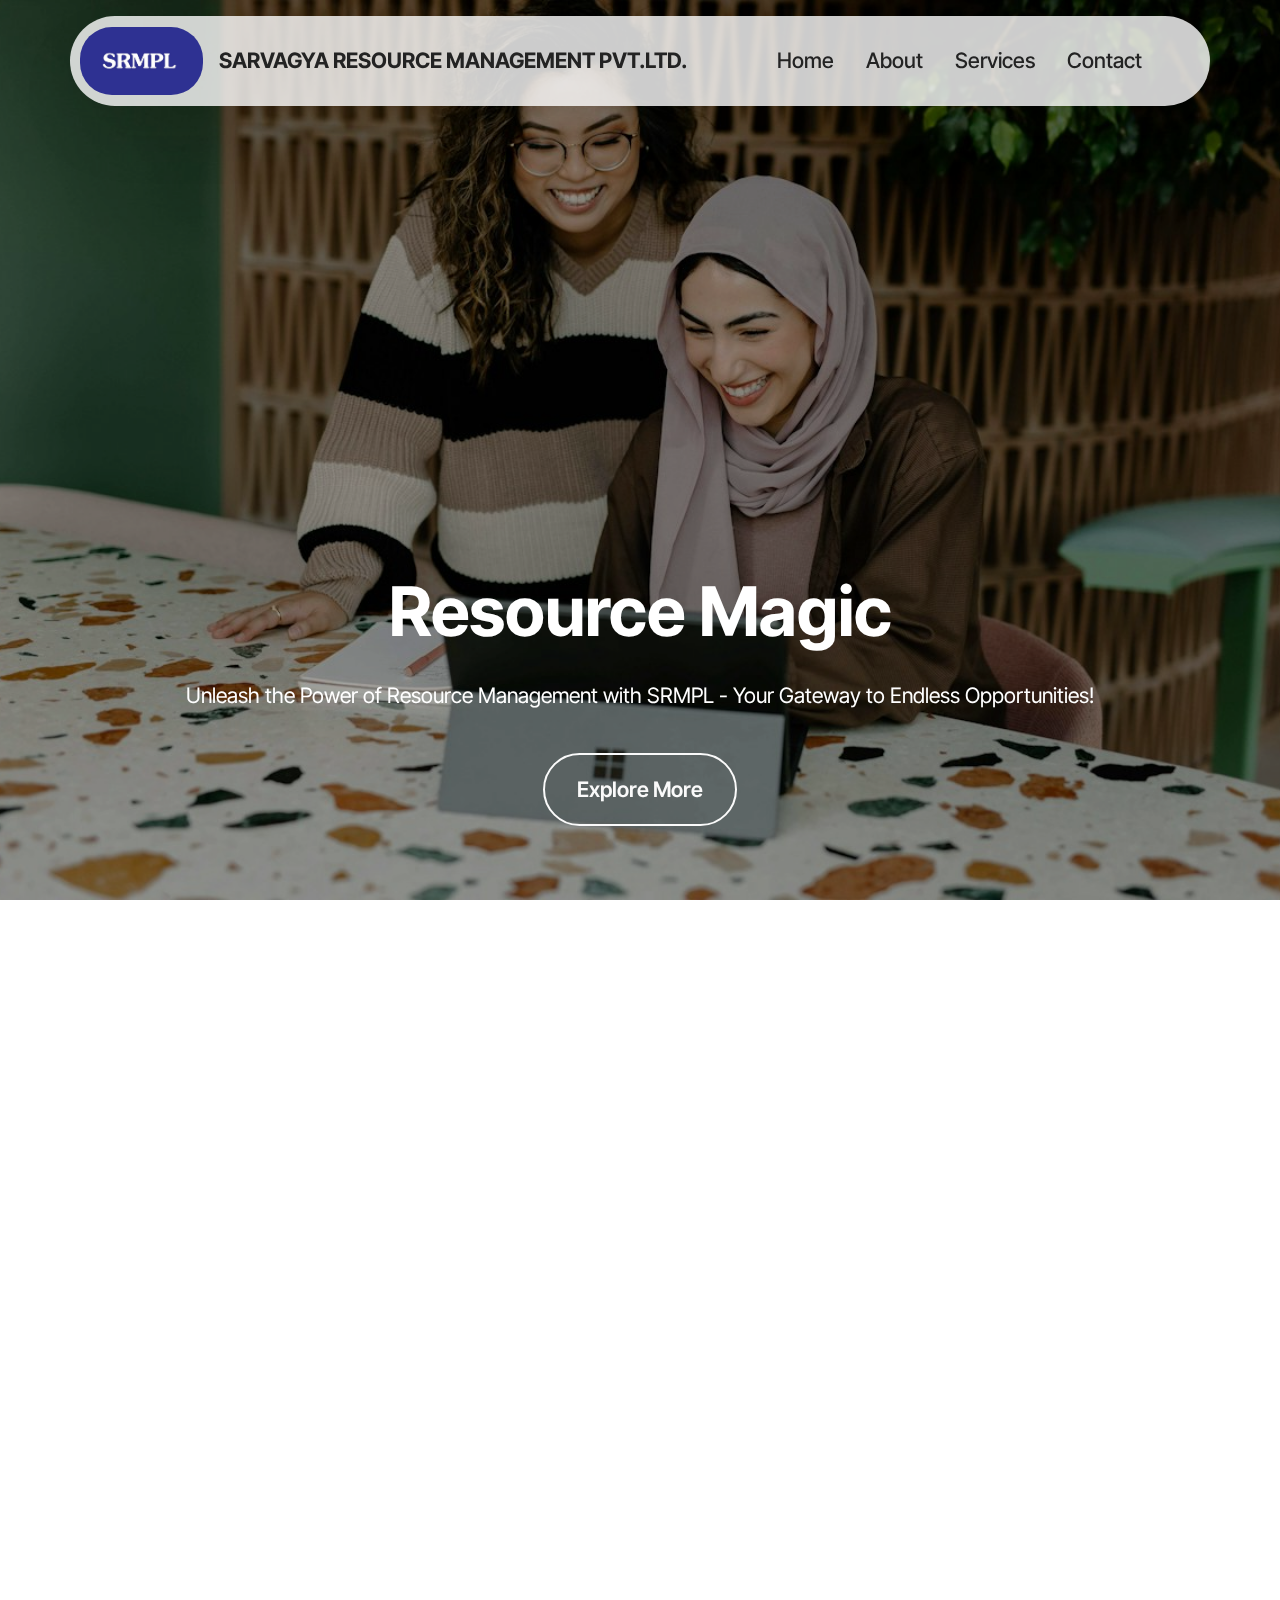
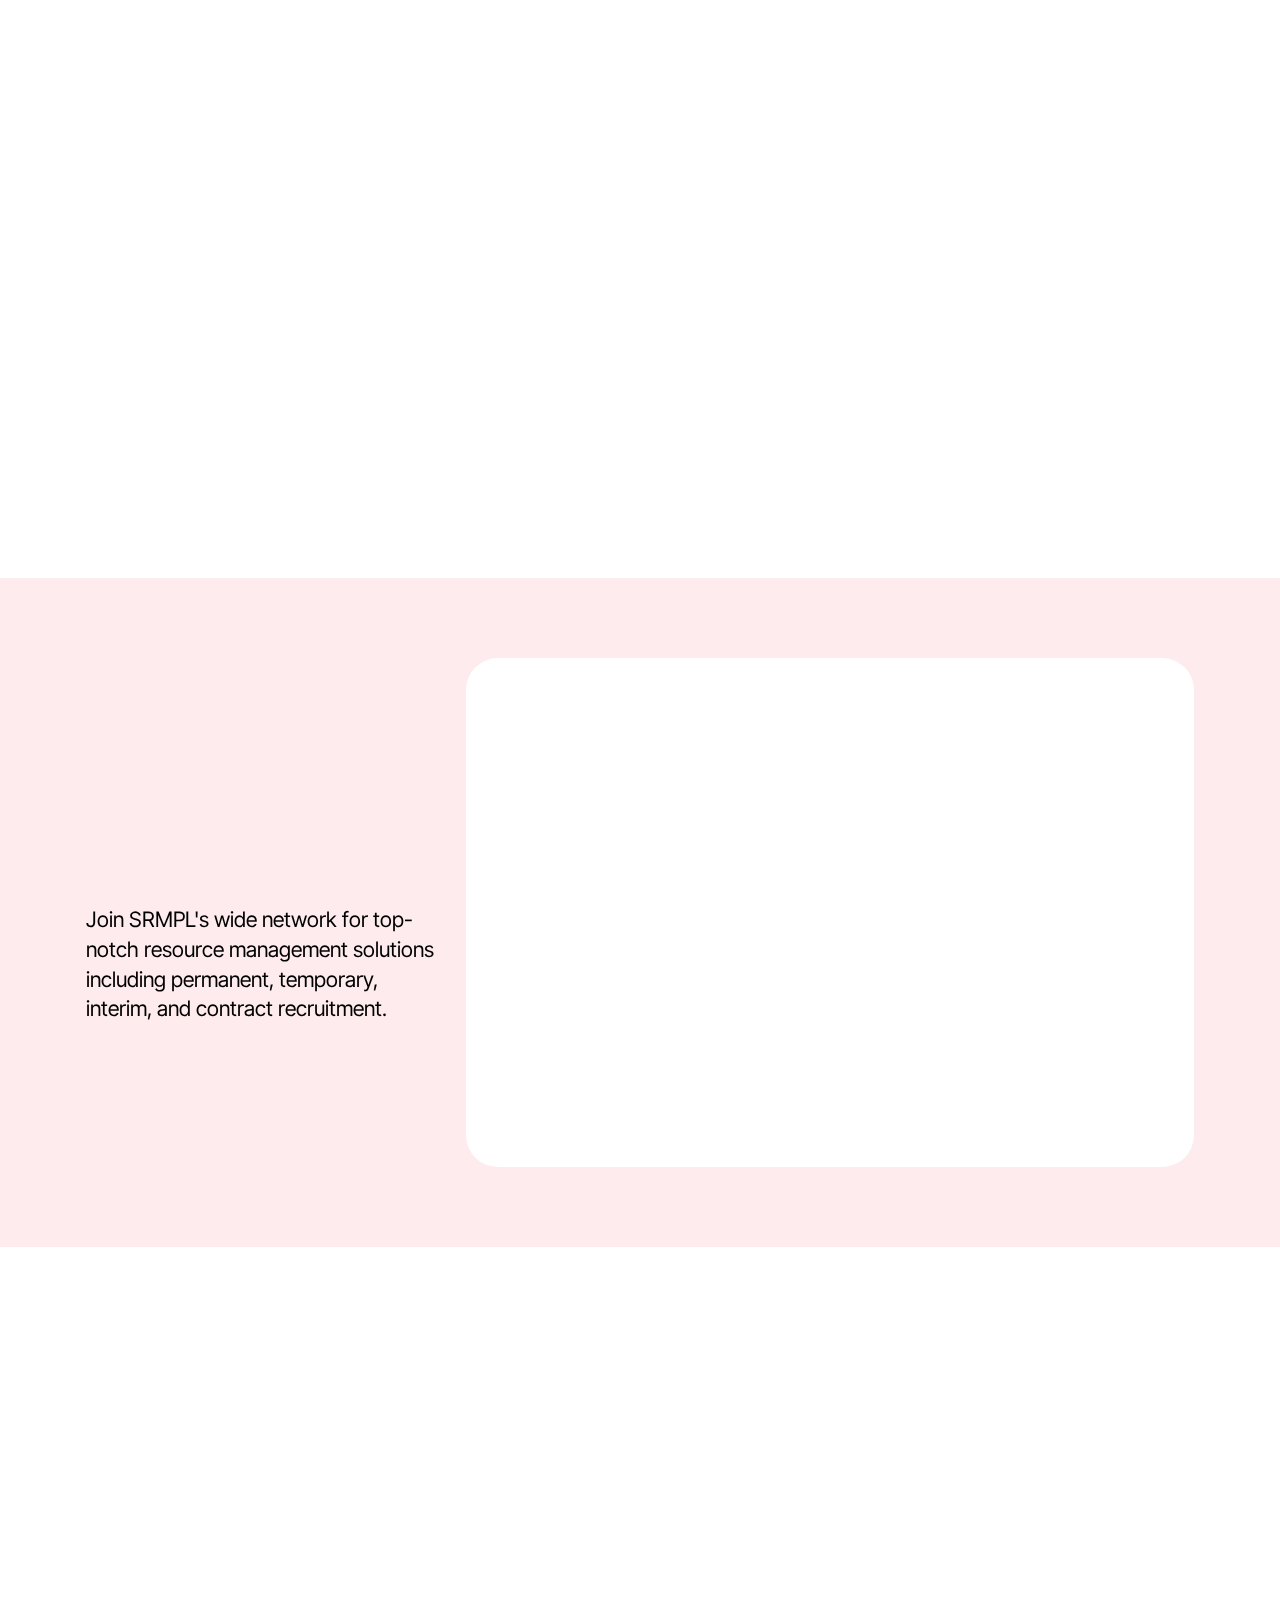
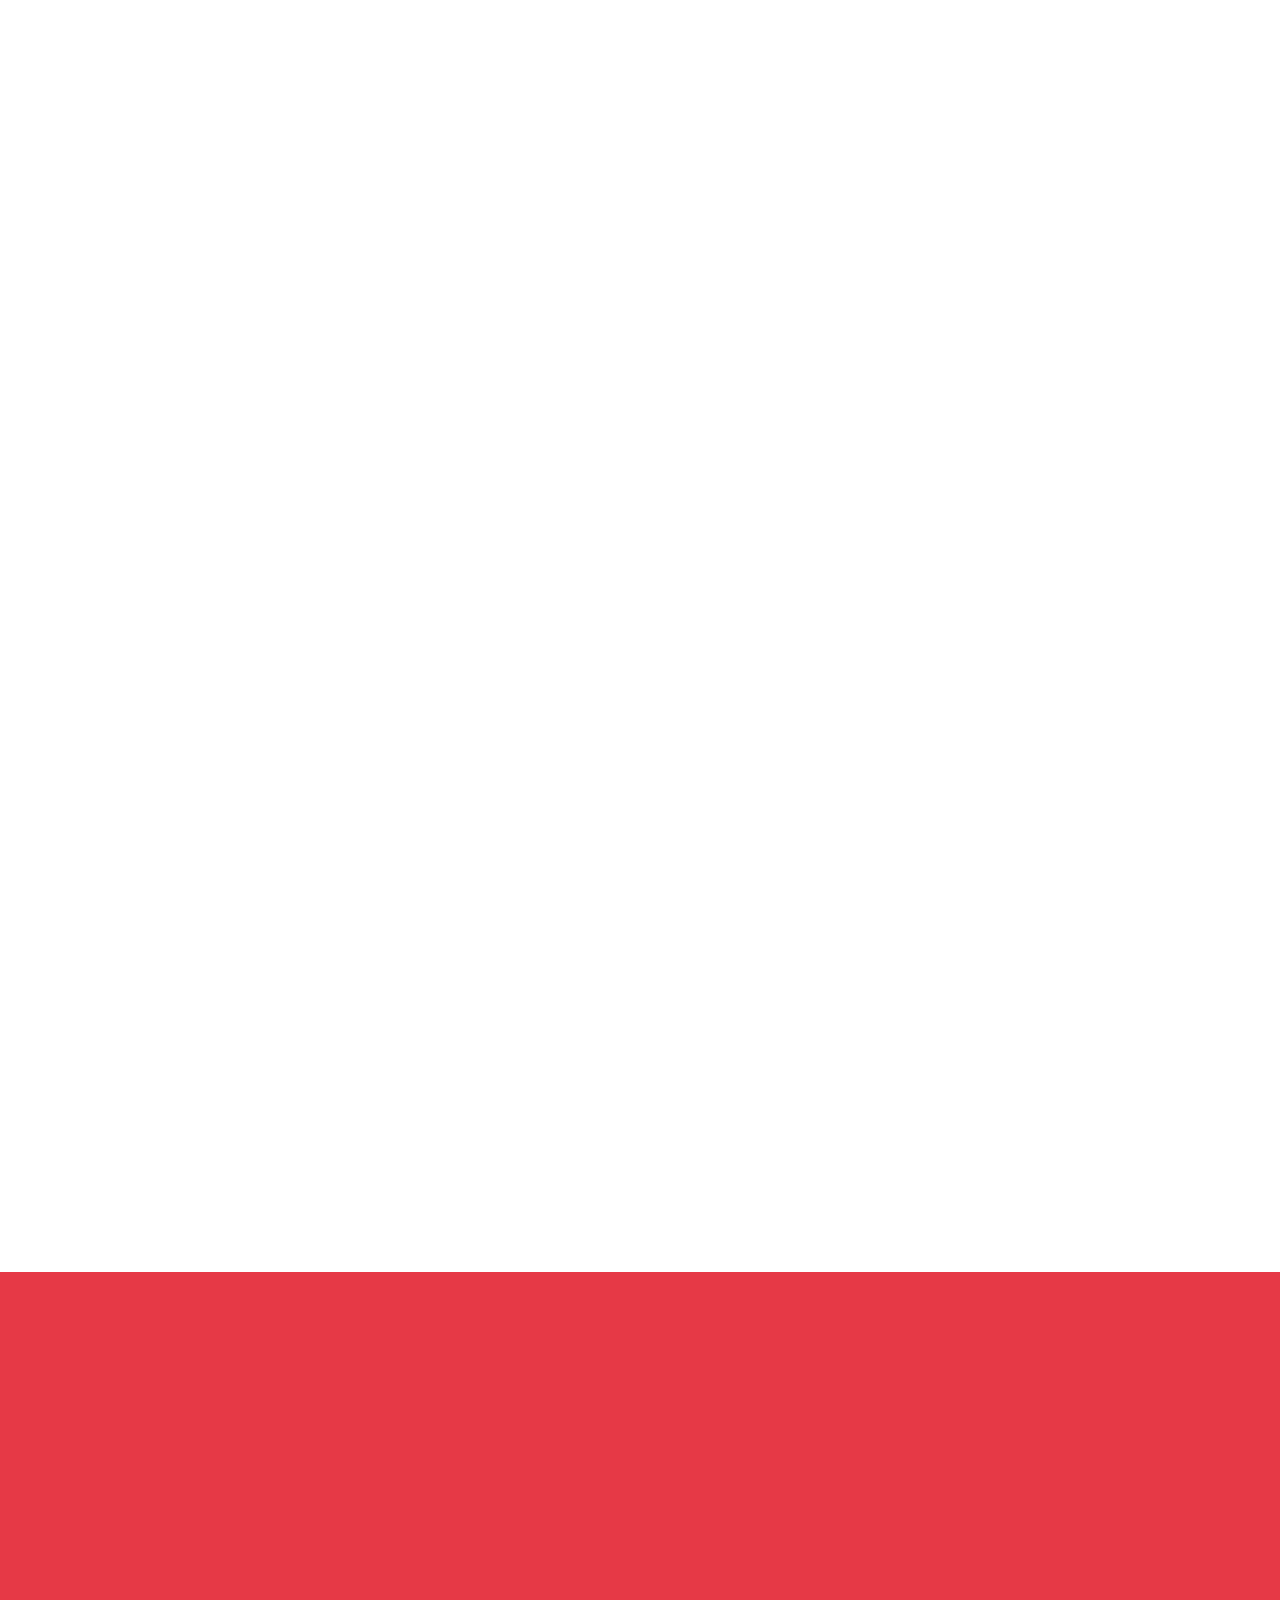
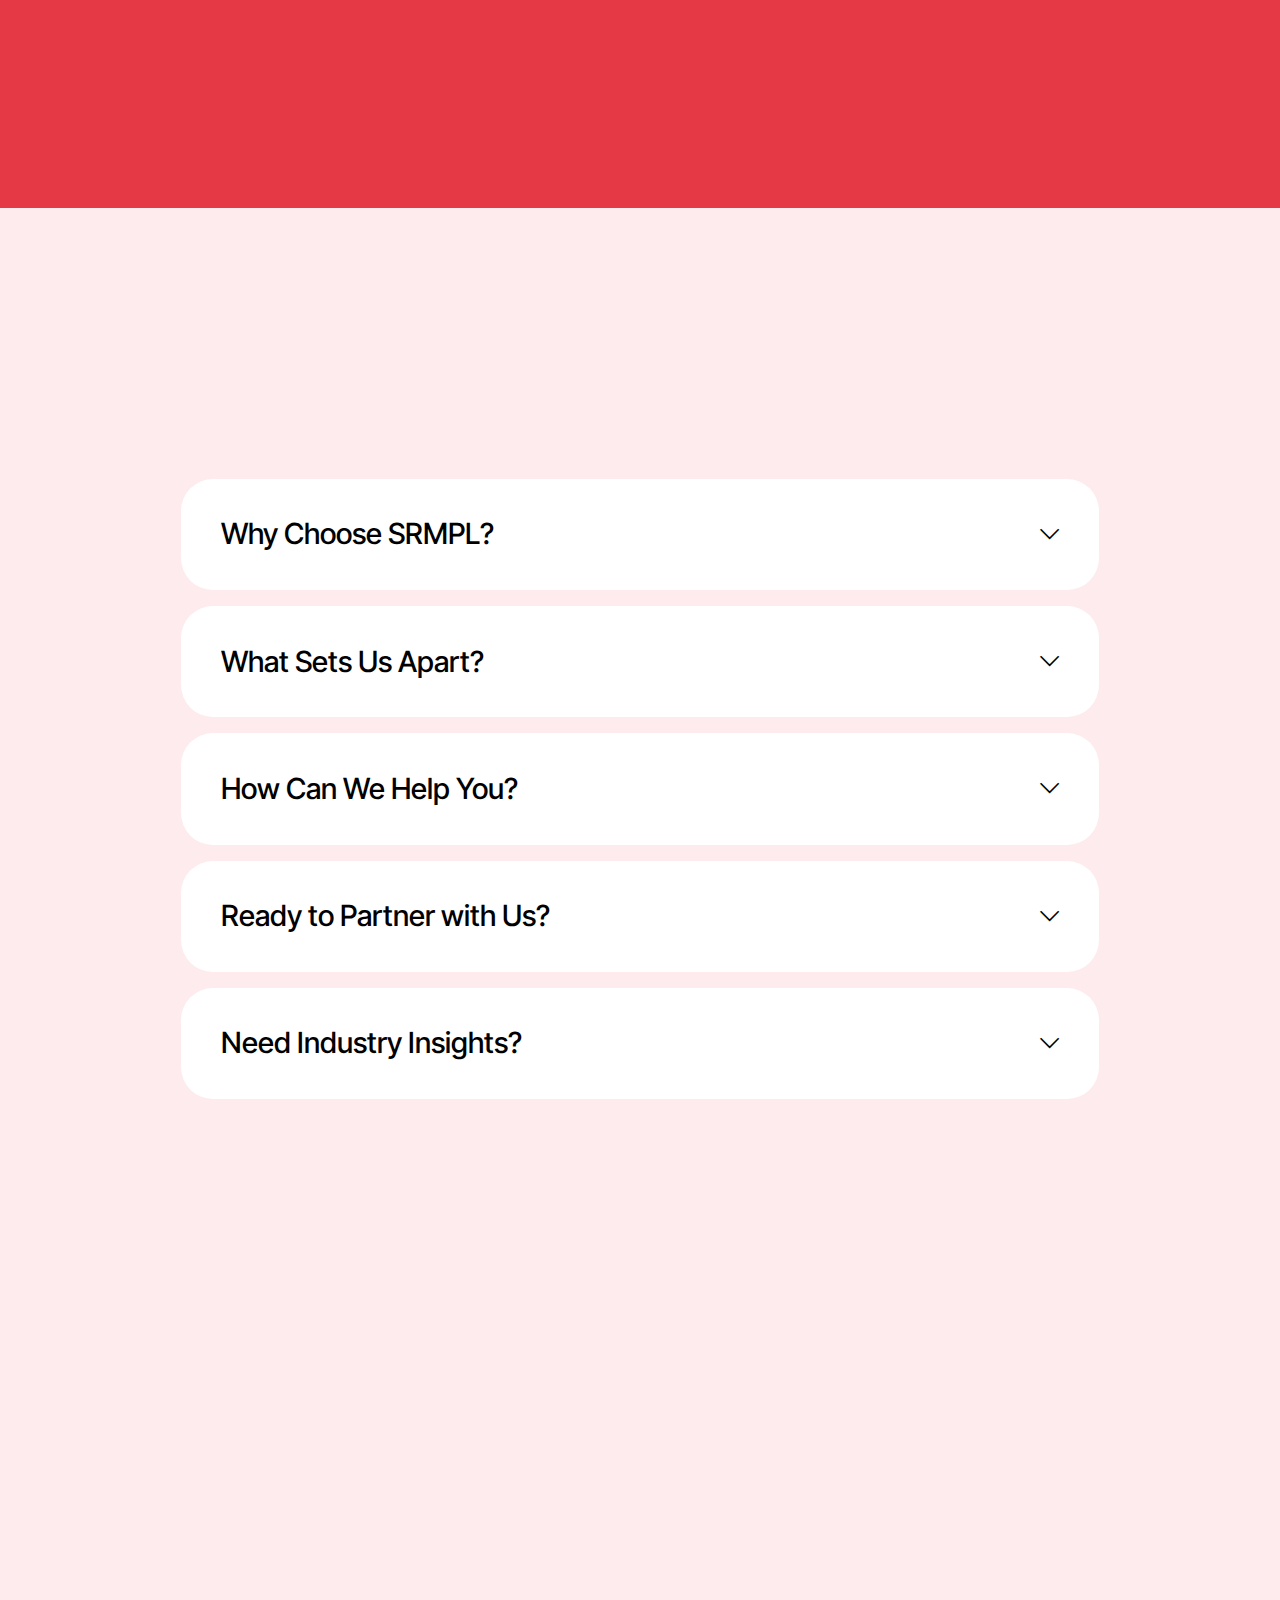
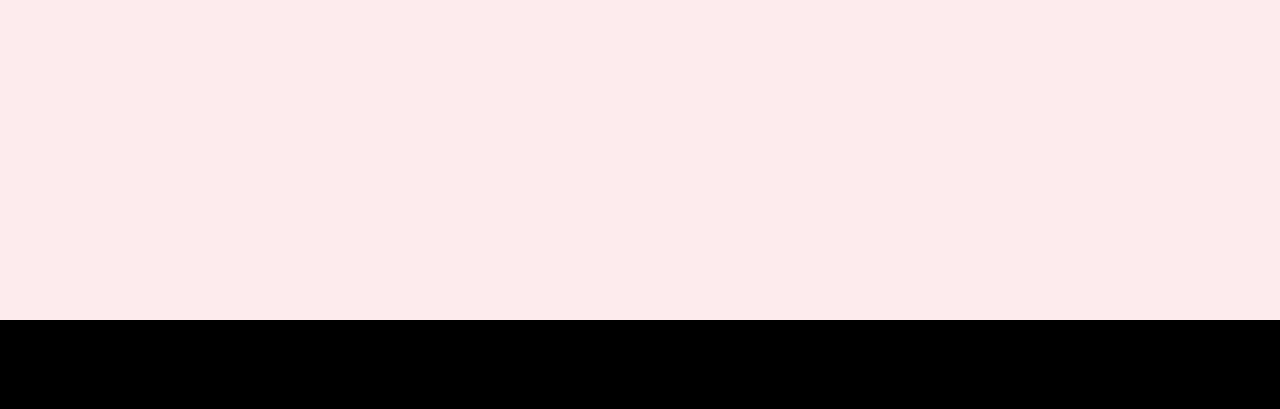
==== SRMPL/index.html @ 259f5bc2 "Add files via upload" ====
<!DOCTYPE html>
<html>
<head>
  <!-- Site made with Mobirise AI Website Builder v0.01, https://ai.mobirise.com -->
  <meta charset="UTF-8">
  <meta http-equiv="X-UA-Compatible" content="IE=edge">
  <meta name="generator" content="Mobirise AI v0.01, ai.mobirise.com">
  <meta name="viewport" content="width=device-width, initial-scale=1, minimum-scale=1">
  <link rel="shortcut icon" href="assets/images/logo5.png" type="image/x-icon">
  <meta name="description" content="We provide resource management solutions including permanent, temporary, interim, and contract recruitment with a wide network.">

  <title>SRMPL</title>
  <link rel="stylesheet" href="assets/web/assets/mobirise-icons2/mobirise2.css">
  <link rel="stylesheet" href="assets/parallax/jarallax.css">
  <link rel="stylesheet" href="assets/bootstrap/css/bootstrap.min.css">
  <link rel="stylesheet" href="assets/bootstrap/css/bootstrap-grid.min.css">
  <link rel="stylesheet" href="assets/bootstrap/css/bootstrap-reboot.min.css">
  <link rel="stylesheet" href="assets/dropdown/css/style.css">
  <link rel="stylesheet" href="assets/socicon/css/styles.css">
  <link rel="stylesheet" href="assets/animatecss/animate.css">
  <link rel="stylesheet" href="assets/theme/css/style.css">
  <link rel="preload" href="https://fonts.googleapis.com/css2?family=Inter+Tight:wght@400;700&display=swap" as="style" onload="this.onload=null;this.rel='stylesheet'">
  <noscript><link rel="stylesheet" href="https://fonts.googleapis.com/css2?family=Inter+Tight:wght@400;700&display=swap"></noscript>
  <link rel="preload" as="style" href="assets/mobirise/css/additional.css"><link rel="stylesheet" href="assets/mobirise/css/additional.css" type="text/css">
  
  

  <style>:root{ --background: #FDEBED; --dominant-color: #E63946; --primary-color: #1D3557; --secondary-color: #A8DADC; --success-color: #20AC6B; --danger-color: #AE1E2C; --warning-color: #CC9900; --info-color: #0AA3C2; --background-text: #000000; --dominant-text: #FFFFFF; --primary-text: #FFFFFF; --secondary-text: #000000; --success-text: #FFFFFF; --danger-text: #FFFFFF; --warning-text: #000000; --info-text: #FFFFFF;}</style>
</head>
<body>


    <style>
.cid-u3qmCpB4O1  {
  z-index: 1000;
  width: 100%;
  position: relative;
}
.cid-u3qmCpB4O1  .dropdown-item:before {
  font-family: Moririse2 !important;
  content: "\e966";
  display: inline-block;
  width: 0;
  position: absolute;
  left: 1rem;
  top: 0.5rem;
  margin-right: 0.5rem;
  line-height: 1;
  font-size: inherit;
  vertical-align: middle;
  text-align: center;
  overflow: hidden;
  transform: scale(0, 1);
  transition: all 0.25s ease-in-out;
}
@media (max-width: 767px) {
  .cid-u3qmCpB4O1  .navbar-toggler {
    transform: scale(0.8);
  }
}
.cid-u3qmCpB4O1  .navbar-brand {
  flex-shrink: 0;
  align-items: center;
  margin-right: 0;
  padding: 10px 0;
  transition: all 0.3s;
  word-break: break-word;
  z-index: 1;
}
.cid-u3qmCpB4O1  .navbar-brand img {
  max-width: 100%;
  max-height: 100%;
}
.cid-u3qmCpB4O1  .navbar-brand .navbar-caption {
  line-height: inherit !important;
}
.cid-u3qmCpB4O1  .navbar-brand .navbar-logo a {
  outline: none;
}
.cid-u3qmCpB4O1  .navbar-nav {
  margin: auto;
  margin-left: 0;
  margin-left: auto;
}
.cid-u3qmCpB4O1  .navbar-nav .nav-item {
  padding: 0 !important;
  transition: 0.3s all !important;
}
.cid-u3qmCpB4O1  .navbar-nav .nav-item .nav-link {
  padding: 16px !important;
  margin: 0 !important;
  border-radius: 1rem !important;
  transition: 0.3s all !important;
}
.cid-u3qmCpB4O1  .navbar-nav .nav-item .nav-link:hover {
  background-color: rgba(27, 31, 10, 0.06);
}
.cid-u3qmCpB4O1  .navbar-nav .open .nav-link::after {
  transform: rotate(180deg);
}
@media (min-width: 992px) {
  .cid-u3qmCpB4O1  .navbar-nav .open .nav-link::before {
    content: "";
    width: 100%;
    height: 20px;
    top: 100%;
    background: transparent;
    position: absolute;
  }
}
.cid-u3qmCpB4O1  .navbar-nav .dropdown-item {
  padding: 12px !important;
  border-radius: 0.5rem !important;
  margin: 0 8px !important;
  transition: 0.3s all !important;
}
.cid-u3qmCpB4O1  .navbar-nav .dropdown-item:hover {
  background-color: rgba(27, 31, 10, 0.06);
}
@media (min-width: 992px) {
  .cid-u3qmCpB4O1  .navbar-nav {
    padding-left: 1.5rem;
  }
}
.cid-u3qmCpB4O1  .nav-link {
  width: fit-content;
  position: relative;
}
.cid-u3qmCpB4O1  .navbar-logo {
  margin: 0 !important;
}
@media (max-width: 767px) {
  .cid-u3qmCpB4O1  .navbar-logo {
    padding-left: 0;
  }
}
.cid-u3qmCpB4O1  .navbar-caption {
  padding-left: 1rem;
  padding-right: 0.5rem;
}
@media (max-width: 767px) {
  .cid-u3qmCpB4O1  .nav-dropdown {
    padding-bottom: 0.5rem;
  }
}
.cid-u3qmCpB4O1  .nav-dropdown .link.dropdown-toggle::after {
  margin-left: 0.5rem;
  margin-top: 0.2rem;
  transition: 0.3s all;
}
.cid-u3qmCpB4O1  .container {
  display: flex;
  height: 90px;
  padding: 0.5rem 0.6rem;
  flex-wrap: nowrap;
  background: rgba(255, 255, 255, 0.8) !important;
  left: 0;
  right: 0;
  -webkit-box-pack: justify;
  -ms-flex-pack: justify;
  justify-content: flex-end;
  -webkit-box-align: center;
  -webkit-align-items: center;
  -ms-flex-align: center;
  align-items: center;
  border-radius: 100vw;
  margin-top: 1rem;
  background-color: #ffffff;
  box-shadow: 0 30px 60px 0 rgba(27, 31, 10, 0.08);
}
@media (max-width: 992px) {
  .cid-u3qmCpB4O1  .container {
    padding-right: 2rem;
  }
}
@media (max-width: 767px) {
  .cid-u3qmCpB4O1  .container {
    width: 95%;
    height: 56px !important;
    padding-right: 1rem;
    margin-top: 0rem;
  }
}
.cid-u3qmCpB4O1  .iconfont-wrapper {
  color: #000000 !important;
  font-size: 1.5rem;
  padding-right: 0.5rem;
}
.cid-u3qmCpB4O1  .dropdown-menu {
  flex-wrap: wrap;
  flex-direction: column;
  max-width: 100%;
  padding: 12px 4px !important;
  border-radius: 1.5rem;
  transition: 0.3s all !important;
  min-width: auto;
  background: #ffffff;
  background: rgba(255, 255, 255, 0.8) !important;
}
.cid-u3qmCpB4O1  .nav-item:focus,
.cid-u3qmCpB4O1  .nav-link:focus {
  outline: none;
}
.cid-u3qmCpB4O1  .dropdown .dropdown-menu .dropdown-item {
  width: auto;
  transition: all 0.25s ease-in-out;
}
.cid-u3qmCpB4O1  .dropdown .dropdown-menu .dropdown-item::after {
  right: 0.5rem;
}
.cid-u3qmCpB4O1  .dropdown .dropdown-menu .dropdown-item .mbr-iconfont {
  margin-right: 0.5rem;
  vertical-align: sub;
}
.cid-u3qmCpB4O1  .dropdown .dropdown-menu .dropdown-item .mbr-iconfont:before {
  display: inline-block;
  transform: scale(1, 1);
  transition: all 0.25s ease-in-out;
}
.cid-u3qmCpB4O1  .collapsed .dropdown-menu .dropdown-item:before {
  display: none;
}
.cid-u3qmCpB4O1  .collapsed .dropdown .dropdown-menu .dropdown-item {
  padding: 0.235em 1.5em 0.235em 1.5em !important;
  transition: none;
  margin: 0 !important;
}
.cid-u3qmCpB4O1  .navbar {
  min-height: 90px;
  transition: all 0.3s;
  border-bottom: 1px solid transparent;
  background: transparent !important;
  padding: 0 !important;
  border: none !important;
  box-shadow: none !important;
  border-radius: 0 !important;
}
.cid-u3qmCpB4O1  .navbar.opened {
  transition: all 0.3s;
}
.cid-u3qmCpB4O1  .navbar .dropdown-item {
  padding: 0.5rem 1.8rem;
}
.cid-u3qmCpB4O1  .navbar .navbar-logo img {
  min-width: 6rem;
  object-fit: cover;
}
.cid-u3qmCpB4O1  .navbar .navbar-collapse {
  z-index: 1;
  justify-content: flex-end;
}
.cid-u3qmCpB4O1  .navbar.collapsed {
  justify-content: center;
}
.cid-u3qmCpB4O1  .navbar.collapsed .nav-item .nav-link::before {
  display: none;
}
.cid-u3qmCpB4O1  .navbar.collapsed.opened .dropdown-menu {
  top: 0;
}
@media (min-width: 992px) {
  .cid-u3qmCpB4O1  .navbar.collapsed.opened:not(.navbar-short) .navbar-collapse {
    max-height: calc(98.5vh - 3rem);
  }
}
.cid-u3qmCpB4O1  .navbar.collapsed .dropdown-menu .dropdown-submenu {
  left: 0 !important;
}
.cid-u3qmCpB4O1  .navbar.collapsed .dropdown-menu .dropdown-item:after {
  right: auto;
}
.cid-u3qmCpB4O1  .navbar.collapsed .dropdown-menu .dropdown-toggle[data-toggle="dropdown-submenu"]:after {
  margin-left: 0.5rem;
  margin-top: 0.2rem;
  border-top: 0.35em solid;
  border-right: 0.35em solid transparent;
  border-left: 0.35em solid transparent;
  border-bottom: 0;
  top: 41%;
}
.cid-u3qmCpB4O1  .navbar.collapsed ul.navbar-nav li {
  margin: auto;
}
.cid-u3qmCpB4O1  .navbar.collapsed .dropdown-menu .dropdown-item {
  padding: 0.25rem 1.5rem;
  text-align: center;
}
.cid-u3qmCpB4O1  .navbar.collapsed .icons-menu {
  padding-left: 0;
  padding-right: 0;
  padding-top: 0.5rem;
  padding-bottom: 0.5rem;
}
@media (max-width: 767px) {
  .cid-u3qmCpB4O1  .navbar {
    min-height: 72px;
  }
  .cid-u3qmCpB4O1  .navbar .navbar-logo img {
    height: 2.5rem !important;
    min-width: 2.5rem !important;
  }
}
@media (max-width: 991px) {
  .cid-u3qmCpB4O1  .navbar .nav-item .nav-link::before {
    display: none;
  }
  .cid-u3qmCpB4O1  .navbar.opened .dropdown-menu {
    top: 0;
  }
  .cid-u3qmCpB4O1  .navbar .dropdown-menu .dropdown-submenu {
    left: 0 !important;
  }
  .cid-u3qmCpB4O1  .navbar .dropdown-menu .dropdown-item:after {
    right: auto;
  }
  .cid-u3qmCpB4O1  .navbar .dropdown-menu .dropdown-toggle[data-toggle="dropdown-submenu"]:after {
    margin-left: 0.5rem;
    margin-top: 0.2rem;
    border-top: 0.35em solid;
    border-right: 0.35em solid transparent;
    border-left: 0.35em solid transparent;
    border-bottom: 0;
    top: 40%;
  }
  .cid-u3qmCpB4O1  .navbar .dropdown-menu .dropdown-item {
    padding: 0.25rem 1.5rem !important;
    text-align: center;
  }
  .cid-u3qmCpB4O1  .navbar .navbar-brand {
    flex-shrink: initial;
    flex-basis: auto;
    word-break: break-word;
    padding-right: 10px;
  }
  .cid-u3qmCpB4O1  .navbar .navbar-toggler {
    flex-basis: auto;
  }
  .cid-u3qmCpB4O1  .navbar .icons-menu {
    padding-left: 0;
    padding-top: 0.5rem;
    padding-bottom: 0.5rem;
  }
}
.cid-u3qmCpB4O1  .navbar.navbar-short .navbar-logo img {
  height: 2rem;
}
.cid-u3qmCpB4O1  .dropdown-item.active,
.cid-u3qmCpB4O1  .dropdown-item:active {
  background-color: transparent;
}
.cid-u3qmCpB4O1  .navbar-expand-lg .navbar-nav .nav-link {
  padding: 0;
}
.cid-u3qmCpB4O1  .nav-dropdown .link.dropdown-toggle {
  margin-right: 1.667em;
}
.cid-u3qmCpB4O1  .nav-dropdown .link.dropdown-toggle[aria-expanded="true"] {
  margin-right: 0;
  padding: 0.667em 1.667em;
}
.cid-u3qmCpB4O1  .navbar.navbar-expand-lg .dropdown .dropdown-menu {
  background: #ffffff;
}
.cid-u3qmCpB4O1  .navbar.navbar-expand-lg .dropdown .dropdown-menu .dropdown-submenu {
  margin: 0;
  left: 105%;
  transform: none;
  top: -12px;
}
.cid-u3qmCpB4O1  .navbar .dropdown.open > .dropdown-menu {
  display: flex;
}
.cid-u3qmCpB4O1  ul.navbar-nav {
  flex-wrap: wrap;
}
.cid-u3qmCpB4O1  .navbar-buttons {
  text-align: center;
  min-width: 140px;
}
@media (max-width: 992px) {
  .cid-u3qmCpB4O1  .navbar-buttons {
    text-align: left;
  }
}
.cid-u3qmCpB4O1  button.navbar-toggler {
  outline: none;
  width: 31px;
  height: 20px;
  cursor: pointer;
  transition: all 0.2s;
  position: relative;
  align-self: center;
}
.cid-u3qmCpB4O1  button.navbar-toggler .hamburger span {
  position: absolute;
  right: 0;
  width: 30px;
  height: 2px;
  border-right: 5px;
  background-color: #000000;
}
.cid-u3qmCpB4O1  button.navbar-toggler .hamburger span:nth-child(1) {
  top: 0;
  transition: all 0.2s;
}
.cid-u3qmCpB4O1  button.navbar-toggler .hamburger span:nth-child(2) {
  top: 8px;
  transition: all 0.15s;
}
.cid-u3qmCpB4O1  button.navbar-toggler .hamburger span:nth-child(3) {
  top: 8px;
  transition: all 0.15s;
}
.cid-u3qmCpB4O1  button.navbar-toggler .hamburger span:nth-child(4) {
  top: 16px;
  transition: all 0.2s;
}
.cid-u3qmCpB4O1  nav.opened .hamburger span:nth-child(1) {
  top: 8px;
  width: 0;
  opacity: 0;
  right: 50%;
  transition: all 0.2s;
}
.cid-u3qmCpB4O1  nav.opened .hamburger span:nth-child(2) {
  transform: rotate(45deg);
  transition: all 0.25s;
}
.cid-u3qmCpB4O1  nav.opened .hamburger span:nth-child(3) {
  transform: rotate(-45deg);
  transition: all 0.25s;
}
.cid-u3qmCpB4O1  nav.opened .hamburger span:nth-child(4) {
  top: 8px;
  width: 0;
  opacity: 0;
  right: 50%;
  transition: all 0.2s;
}
.cid-u3qmCpB4O1  .navbar-dropdown {
  padding: 0 1rem;
}
.cid-u3qmCpB4O1  a.nav-link {
  display: flex;
  align-items: center;
  justify-content: center;
}
.cid-u3qmCpB4O1  .icons-menu {
  flex-wrap: nowrap;
  display: flex;
  justify-content: center;
  padding-left: 1rem;
  padding-right: 1rem;
  padding-top: 0.3rem;
  text-align: center;
}
@media (max-width: 992px) {
  .cid-u3qmCpB4O1  .icons-menu {
    justify-content: flex-start;
    margin-bottom: 0.5rem;
  }
}
@media screen and (-ms-high-contrast: active), (-ms-high-contrast: none) {
  .cid-u3qmCpB4O1  .navbar {
    height: 70px;
  }
  .cid-u3qmCpB4O1  .navbar.opened {
    height: auto;
  }
  .cid-u3qmCpB4O1  .nav-item .nav-link:hover::before {
    width: 175%;
    max-width: calc(100% + 2rem);
    left: -1rem;
  }
}
.cid-u3qmCpB4O1  .navbar .dropdown > .dropdown-menu {
  display: none;
  width: max-content;
  max-width: 500px !important;
  transform: translateX(-50%);
  top: calc(100% + 20px);
  left: 50%;
}
.cid-u3qmCpB4O1  .navbar .dropdown > .dropdown-menu .dropdown-item {
  line-height: 1 !important;
}
.cid-u3qmCpB4O1  .navbar .dropdown > .dropdown-menu .dropdown .dropdown-item {
  align-items: center;
  display: flex;
  height: max-content !important;
  min-height: max-content !important;
}
.cid-u3qmCpB4O1  .navbar .dropdown > .dropdown-menu .dropdown .dropdown-item::after {
  display: inline-block;
  position: static;
  margin-left: 0.5rem;
  margin-top: 0;
  margin-right: 0;
  margin-bottom: 0;
  transition: 0.3s all;
  transform: rotate(-90deg);
}
.cid-u3qmCpB4O1  .navbar .dropdown > .dropdown-menu .dropdown.open .dropdown-item::after {
  transform: rotate(0deg);
}
.cid-u3qmCpB4O1  .mbr-section-btn {
  margin: -0.6rem -0.6rem;
}
.cid-u3qmCpB4O1  .navbar-toggler {
  margin-left: 12px;
  margin-right: 8px;
  order: 1000;
}
@media (max-width: 991px) {
  .cid-u3qmCpB4O1  .navbar-brand {
    margin-right: auto;
  }
  .cid-u3qmCpB4O1  .navbar-collapse {
    z-index: -1 !important;
    position: absolute;
    top: 110%;
    left: 0;
    width: 100%;
    padding: 1rem;
    border-radius: 1.5rem;
    background: #ffffff;
    opacity: 1;
    border-color: rgba(255, 255, 255, 0.8) !important;
    background: rgba(255, 255, 255, 0.8) !important;
    backdrop-filter: blur(8px);
  }
  .cid-u3qmCpB4O1  .navbar-nav .nav-item .nav-link::after {
    margin-left: 10px;
  }
  .cid-u3qmCpB4O1  .navbar-nav .dropdown-item:hover {
    background-color: rgba(27, 31, 10, 0.06);
  }
  .cid-u3qmCpB4O1  .navbar .dropdown > .dropdown-menu {
    max-width: 100% !important;
    transform: translateX(0);
    top: 10px;
    left: 0;
    padding: 8px !important;
    border-radius: 1rem;
    background-color: rgba(27, 31, 10, 0.04) !important;
  }
  .cid-u3qmCpB4O1  .navbar .dropdown > .dropdown-menu .dropdown-item {
    padding: 8px !important;
    line-height: 1 !important;
    margin-bottom: 4px !important;
  }
  .cid-u3qmCpB4O1  .navbar .dropdown > .dropdown-menu .dropdown .dropdown-item {
    align-items: center;
    display: flex;
    height: max-content !important;
    min-height: max-content !important;
  }
  .cid-u3qmCpB4O1  .navbar .dropdown > .dropdown-menu .dropdown .dropdown-item::after {
    display: inline-block;
    position: static;
    margin-left: 0.5rem;
    margin-top: 0;
    margin-right: 0;
    margin-bottom: 0;
    transition: 0.3s all;
    transform: rotate(0deg);
  }
  .cid-u3qmCpB4O1  .navbar .dropdown > .dropdown-menu .dropdown.open .dropdown-item::after {
    transform: rotate(180deg);
  }
  .cid-u3qmCpB4O1  .navbar .dropdown > .dropdown-menu .dropdown-submenu {
    position: static;
    width: 100%;
    max-width: 100% !important;
    transform: translateX(0) !important;
    top: 0;
    left: 0;
    padding: 8px !important;
    border-radius: 1rem;
    background-color: rgba(27, 31, 10, 0.04) !important;
  }
  .cid-u3qmCpB4O1  .navbar .dropdown.open > .dropdown-menu {
    display: flex !important;
    flex-direction: column;
    align-items: flex-start;
  }
}
@media (max-width: 575px) {
  .cid-u3qmCpB4O1  .navbar-collapse {
    padding: 1rem;
  }
}
</style>

<section class="menu menu2 cid-u3qmCpB4O1" once="menu" id="menu-5-u3qmCpB4O1">
  <nav class="navbar navbar-dropdown navbar-fixed-top navbar-expand-lg">
    <div class="container">
      <div class="navbar-brand">
        <span class="navbar-logo">
					<a href="#">
						<img src="assets/images/photo-1665686310429-ee43624978fa.jpeg" style="height: 4.3rem;">
					</a>
				</span>
				<span class="navbar-caption-wrap">
          <a class="navbar-caption text-black display-4" href="#">SARVAGYA RESOURCE MANAGEMENT PVT.LTD.</a>
        </span>
      </div>
      <button class="navbar-toggler" type="button" data-toggle="collapse"
        data-bs-toggle="collapse" data-target="#navbarSupportedContent"
        data-bs-target="#navbarSupportedContent"
        aria-controls="navbarNavAltMarkup" aria-expanded="false"
        aria-label="Toggle navigation">
        <div class="hamburger">
          <span></span>
          <span></span>
          <span></span>
          <span></span>
        </div>
      </button>
      <div class="collapse navbar-collapse" id="navbarSupportedContent">
        <ul class="navbar-nav nav-dropdown" data-app-modern-menu="true">
          <li class="nav-item">
            <a class="nav-link link text-black display-4" href="#">Home</a>
          </li>
          <li class="nav-item">
            <a class="nav-link link text-black display-4" href="#">About</a>
          </li>
          <li class="nav-item">
            <a class="nav-link link text-black display-4" href="#"
              aria-expanded="false">Services</a>
          </li>
          <li class="nav-item">
            <a class="nav-link link text-black display-4" href="#"
              aria-expanded="false">Contact</a>
          </li>
        </ul>
        <!-- <div class="navbar-buttons mbr-section-btn">
          <a class="btn btn-primary display-4" href="https://mobiri.se">Join Us</a>
        </div> -->
      </div>
    </div>
  </nav>
</section>

    <style>
  .cid-u3qmCpBTdm {
    display: flex;
    background-image: url("assets/images/photo-1664575599618-8f6bd76fc670.jpeg");
  }
  .cid-u3qmCpBTdm .mbr-overlay {
    background-color: #000000;
    opacity: 0.5;
  }
  @media (min-width: 768px) {
    .cid-u3qmCpBTdm {
      align-items: flex-end;
    }
    .cid-u3qmCpBTdm .row {
      justify-content: center;
    }
    .cid-u3qmCpBTdm .content-wrap {
      padding: 1rem 3rem;
    }
  }
  @media (max-width: 991px) and (min-width: 768px) {
    .cid-u3qmCpBTdm .content-wrap {
      min-width: 50%;
    }
  }
  @media (max-width: 767px) {
    .cid-u3qmCpBTdm {
      -webkit-align-items: center;
      align-items: flex-end;
    }
    .cid-u3qmCpBTdm .mbr-row {
      -webkit-justify-content: center;
      justify-content: center;
    }
    .cid-u3qmCpBTdm .content-wrap {
      width: 100%;
    }
  }
  .cid-u3qmCpBTdm .mbr-section-title,
  .cid-u3qmCpBTdm .mbr-section-subtitle {
    text-align: center;
  }
  .cid-u3qmCpBTdm .mbr-text,
  .cid-u3qmCpBTdm .mbr-section-btn {
    text-align: center;
  }
</style>
<section class="header16 cid-u3qmCpBTdm mbr-fullscreen mbr-parallax-background" id="hero-17-u3qmCpBTdm">
  <div class="mbr-overlay" style="opacity: 0.3; background-color: rgb(0, 0, 0);"></div>
  <div class="container-fluid">
    <div class="row">
      <div class="content-wrap col-12 col-md-10">
        <h1 class="mbr-section-title mbr-fonts-style mbr-white mb-4 display-1">
          <strong>Resource Magic</strong>
        </h1>
        <p class="mbr-fonts-style mbr-text mbr-white mb-4 display-7">Unleash the Power of Resource Management with SRMPL - Your Gateway to Endless Opportunities!</p>
        <div class="mbr-section-btn"><a class="btn btn-white-outline display-7" href="#">Explore More</a></div>
      </div>
    </div>
  </div>
</section>
    <style>
.cid-u3qmCpCp7v {
  padding-top: 6rem;
  padding-bottom: 6rem;
  background-color: #ffffff;
}
.cid-u3qmCpCp7v .item:focus,
.cid-u3qmCpCp7v span:focus {
  outline: none;
}
.cid-u3qmCpCp7v .container-fluid {
  padding-left: 0;
  padding-right: 0;
  overflow: hidden;
}
.cid-u3qmCpCp7v .content-head {
  max-width: 800px;
}
.cid-u3qmCpCp7v .item {
  color: #232323;
  min-height: 90px;
  font-weight: bold;
}
@media (max-width: 768px) {
  .cid-u3qmCpCp7v .item {
    min-height: 45px;
  }
}
</style>
<!-- <section class="gallery10 cid-u3qmCpCp7v" id="features-61-u3qmCpCp7v">
  <div class="container-fluid">
      <div class="loop-container">
        <div class="item display-1" data-linewords="
          Dynamic Recruitment Solutions *
          Wide Network Access *
          Endless Opportunities *
          Innovative Staffing Solutions *
          Tailored Recruitment Services *
          Unleash Your Potential *" 
        data-direction="-1" data-speed="0.05">
        </div>
        <div class="item display-1" data-linewords="
          Dynamic Recruitment Solutions *
          Wide Network Access *
          Endless Opportunities *
          Innovative Staffing Solutions *
          Tailored Recruitment Services *
          Unleash Your Potential *" 
        data-direction="-1" data-speed="0.05">
        </div>
      </div>   
  </div>
</section> -->
    <style>
.cid-u3qmCpCTPR .mbr-fallback-image.disabled {
  display: none;
}
.cid-u3qmCpCTPR .mbr-fallback-image {
  display: block;
  background-size: cover;
  background-position: center center;
  width: 100%;
  height: 100%;
  position: absolute;
  top: 0;
  background: #000000;
}
</style>
<!-- <section class="header18 cid-u3qmCpCTPR mbr-fullscreen" data-bg-video="https://www.youtube.com/embed/qsJo9SdgvwM?autoplay&#x3D;1&amp;loop&#x3D;1&amp;playlist&#x3D;qsJo9SdgvwM&amp;t&#x3D;20&amp;mute&#x3D;1&amp;playsinline&#x3D;1&amp;controls&#x3D;0&amp;showinfo&#x3D;0&amp;autohide&#x3D;1&amp;allowfullscreen&#x3D;true&amp;mode&#x3D;transparent" id="video-5-u3qmCpCTPR">
  <div class="mbr-overlay" style="opacity: 0.3; background-color: rgb(0, 0, 0);"></div>
  <div class="container-fluid">
    <div class="row">
    </div>
  </div>
</section> -->
    <style>
.cid-u3qmCpCAnr {
  padding-top: 6rem;
  padding-bottom: 6rem;
  background-color: #ffffff;
}
.cid-u3qmCpCAnr .item:focus,
.cid-u3qmCpCAnr span:focus {
  outline: none;
}
.cid-u3qmCpCAnr .item {
  cursor: pointer;
}
.cid-u3qmCpCAnr .grid-container {
  grid-row-gap: 2rem;
}
@media (max-width: 767px) {
  .cid-u3qmCpCAnr .grid-container {
    grid-row-gap: 1rem;
  }
}
.cid-u3qmCpCAnr .grid-container-1,
.cid-u3qmCpCAnr .grid-container-2,
.cid-u3qmCpCAnr .grid-container-3 {
  gap: 0 2rem;
}
@media (max-width: 767px) {
  .cid-u3qmCpCAnr .grid-container-1,
  .cid-u3qmCpCAnr .grid-container-2,
  .cid-u3qmCpCAnr .grid-container-3 {
    gap: 0 1rem;
  }
}
.cid-u3qmCpCAnr .mbr-section-title {
  color: #000000;
}
.cid-u3qmCpCAnr .mbr-text,
.cid-u3qmCpCAnr .mbr-section-btn {
  color: #000000;
}
.cid-u3qmCpCAnr .content-head {
  max-width: 800px;
}
.cid-u3qmCpCAnr .container,
.cid-u3qmCpCAnr .container-fluid {
  overflow: hidden;
}
.cid-u3qmCpCAnr .grid-container {
  display: grid;
  transform: translate3d(-3rem, 0, 0);
  width: 115vw;
  grid-column-gap: 1rem;
}
.cid-u3qmCpCAnr .grid-item {
  display: flex;
  justify-content: center;
  align-items: center;
}
.cid-u3qmCpCAnr .grid-item img {
  min-width: 30vw;
  max-width: 100%;
  max-height: 100%;
  object-fit: cover;
}
@media (max-width: 767px) {
  .cid-u3qmCpCAnr .grid-item img {
    min-width: 35vw;
  }
}
.cid-u3qmCpCAnr .grid-container-1,
.cid-u3qmCpCAnr .grid-container-2,
.cid-u3qmCpCAnr .grid-container-3 {
  display: grid;
  grid-template-columns: repeat(4, 1fr);
  grid-auto-columns: 1fr;
  grid-auto-flow: column;
}
.cid-u3qmCpCAnr .grid-container-1 {
  align-items: flex-end;
}
.cid-u3qmCpCAnr .grid-container-2 {
  align-items: flex-start;
}
</style>
<section class="gallery07 cid-u3qmCpCAnr" id="gallery-14-u3qmCpCAnr">
  <div class="container-fluid gallery-wrapper">
    <div class="grid-container">
      <div class="grid-container-3" style="transform: translate3d(-200px, 0px, 0px);">
        <div class="grid-item">
          <img src="assets/images/photo-1665686308707-419a10042d32.jpeg">
        </div>
        <div class="grid-item">
          <img src="assets/images/photo-1516321318423-f06f85e504b3.jpeg">
        </div>
        <div class="grid-item">
          <img src="assets/images/photo-1556761175-5973dc0f32e7.jpeg">
        </div>
        <div class="grid-item">
          <img src="assets/images/photo-1664575600796-ffa828c5cb6e.jpeg">
        </div>
      </div>
    </div>
  </div>
</section>
    <style>
.cid-u3qmCpCIUw {
  padding-top: 5rem;
  padding-bottom: 5rem;
  background-color: #ffffff;
}
.cid-u3qmCpCIUw .mbr-fallback-image.disabled {
  display: none;
}
.cid-u3qmCpCIUw .mbr-fallback-image {
  display: block;
  background-size: cover;
  background-position: center center;
  width: 100%;
  height: 100%;
  position: absolute;
  top: 0;
}
@media (max-width: 991px) {
  .cid-u3qmCpCIUw .image-wrapper {
    margin-bottom: 2rem;
  }
}
.cid-u3qmCpCIUw .row {
  flex-direction: row-reverse;
}
.cid-u3qmCpCIUw .row {
  align-items: center;
}
@media (max-width: 991px) {
  .cid-u3qmCpCIUw .image-wrapper {
    padding: 1rem;
  }
}
@media (min-width: 992px) {
  .cid-u3qmCpCIUw .text-wrapper {
    padding: 0 2rem;
  }
}
.cid-u3qmCpCIUw .mbr-section-title {
  color: #000000;
}
.cid-u3qmCpCIUw .mbr-text,
.cid-u3qmCpCIUw .mbr-section-btn {
  color: #000000;
}

</style>

<section class="article4 cid-u3qmCpCIUw" id="about-us-4-u3qmCpCIUw">
	<div class="container">
		<div class="row justify-content-center">
			<div class="col-12 col-md-12 col-lg-6 image-wrapper">
				<img class="w-100" src="assets/images/photo-1462206092226-f46025ffe607.jpeg">
			</div>
			<div class="col-12 col-md-12 col-lg">
				<div class="text-wrapper align-left">
					<h1 class="mbr-section-title mbr-fonts-style mb-4 display-2">
						<strong>Our Story Unleashed</strong>
					</h1>
					<p class="mbr-text mbr-fonts-style mb-3 display-7">Welcome to SRMPL, where magic happens in the world of resource management. We specialize in providing a wide range of recruitment solutions including permanent, temporary, interim, and contract placements.</p>
          <p class="mbr-text mbr-fonts-style mb-3 display-7">With an extensive network at our fingertips, we connect talent with opportunity, creating a synergy that propels businesses to new heights. Join us on this exhilarating journey of growth and success!</p>
          <p class="mbr-text mbr-fonts-style mb-3 display-7">At SRMPL, we believe in the power of people and the magic of matching the right talent with the right opportunity. Our mission is to revolutionize the recruitment industry and redefine the way businesses find their perfect fit. Let&#x27;s make magic together!</p>
				</div>
			</div>
		</div>
	</div>
</section>
    <style>
.cid-u3qmCpDJfa {
  padding-top: 5rem;
  padding-bottom: 5rem;
  background-color: transparent;
}
.cid-u3qmCpDJfa .mbr-fallback-image.disabled {
  display: none;
}
.cid-u3qmCpDJfa .mbr-fallback-image {
  display: block;
  background-size: cover;
  background-position: center center;
  width: 100%;
  height: 100%;
  position: absolute;
  top: 0;
}
.cid-u3qmCpDJfa .mbr-text {
  color: #000000;
}
.cid-u3qmCpDJfa .mbr-section-subtitle {
  color: #ffffff;
  text-align: left;
}
.cid-u3qmCpDJfa .item-wrapper {
  background: #ffffff;
  padding: 2.25rem 2.25rem 1rem 2.25rem;
}
@media (max-width: 767px) {
  .cid-u3qmCpDJfa .item-wrapper {
    padding: 2rem 1.5rem 0.5rem 1.5rem;
  }
}
@media (min-width: 992px) and (max-width: 1200px) {
  .cid-u3qmCpDJfa .item-wrapper {
    padding: 2rem 1.5rem 0.5rem 1.5rem;
  }
}
.cid-u3qmCpDJfa .main-button {
  margin-bottom: 2rem;
}
@media (max-width: 767px) {
  .cid-u3qmCpDJfa .main-button {
    margin-bottom: 2rem;
  }
}
.cid-u3qmCpDJfa .counter-container ul {
  margin: 0;
  padding-left: 2.25rem;
  list-style: none;
}
.cid-u3qmCpDJfa .counter-container ul li {
  position: relative;
  list-style: none;
  margin-bottom: 2rem;
}
.cid-u3qmCpDJfa .counter-container ul li:before {
  position: absolute;
  left: -1.5em;
  content: "";
  display: flex;
  justify-content: center;
  align-items: center;
  color: var(--secondary-color, #9fe870);
  background-color: var(--secondary-color, #9fe870);
  width: 0.5em;
  height: 0.5em;
  top: 0.4em;
  border-radius: 50%;
}
.cid-u3qmCpDJfa .mbr-text UL {
  text-align: left;
}
.cid-u3qmCpDJfa .mbr-section-subtitle,
.cid-u3qmCpDJfa .main-button {
  color: #000000;
}
</style>
<section class="article021 cid-u3qmCpDJfa" id="features-51-u3qmCpDJfa">
    <div class="container">
        <div class="row justify-content-center">
            <div class="col-lg-4">
                <div class="col-12 col-md-12">
                    <h5 class="mbr-section-title mbr-fonts-style mt-0 mb-4 display-2">
                        <strong>Unlock Your Potential Today</strong>
                    </h5>
                    <h6 class="mbr-section-subtitle mbr-fonts-style mt-0 mb-4 display-7">
                      Join SRMPL&#x27;s wide network for top-notch resource management solutions including permanent, temporary, interim, and contract recruitment.</h6>                    
                </div>
            </div>

            <div class="col-lg-8 side-features">
                <div class="item-wrapper align-left">
                    <div class="counter-container mbr-text mbr-fonts-style display-7">
                        <ul>
                          <li>Experience seamless permanent recruitment services tailored to your needs.</li>
                          <li>Explore flexible temporary recruitment options for short-term staffing requirements.</li>
                          <li>Embrace dynamic interim solutions to bridge talent gaps and drive business growth.</li>
                          <li>Opt for efficient contract recruitment services to meet project-specific staffing demands.</li>
                          <li>Connect with our extensive network for unparalleled recruitment opportunities.</li>
                        </ul>
                    </div>
                </div>
            </div>
        </div>
    </div>
</section>
    <style>
.cid-u3qmCpDfom {
  padding-top: 6rem;
  padding-bottom: 6rem;
  background-color: #ffffff;
}
.cid-u3qmCpDfom .item-wrapper img {
  width: 80px;
  height: 80px;
  object-fit: cover;
  border-radius: 50% !important;
}
.cid-u3qmCpDfom .item-wrapper {
  margin-bottom: 2rem;
}
.cid-u3qmCpDfom .card-title,
.cid-u3qmCpDfom .iconfont-wrapper {
  color: #000000;
}
.cid-u3qmCpDfom .card-text {
  color: #000000;
  text-align: center;
}
.cid-u3qmCpDfom .content-head {
  max-width: 800px;
}
.cid-u3qmCpDfom .mbr-section-title {
  color: #000000;
}
.cid-u3qmCpDfom .card-title,
.cid-u3qmCpDfom .img-wrapper {
  text-align: center;
}
.cid-u3qmCpDfom .img-wrapper {
  display: flex;
  justify-content: center;
}

</style>
<section class="people05 cid-u3qmCpDfom" id="testimonials-5-u3qmCpDfom">
	<div class="container">
		<div class="row mb-5 justify-content-center">
			<div class="col-12 mb-0 content-head">
				<h3 class="mbr-section-title mbr-fonts-style align-center mb-0 display-2">
					<strong>Our Services</strong>
				</h3>
			</div>
		</div>
		<div class="row">
			<div class="item features-without-image col-12 col-md-6 col-lg-4 active">
				<div class="item-wrapper">
					<div class="card-box align-left">
						<p class="card-text mbr-fonts-style display-7">
							Ensures efficient, safe, and productive building operations.
						</p>
						<div class="img-wrapper mt-4 mb-3">
							<img src="assets/images/photo-1575846171058-979e0c211b54.jpeg" data-slide-to="0" data-bs-slide-to="0">
						</div>
						<h5 class="card-title mbr-fonts-style display-7">
							<strong>Facility Managment</strong>
						</h5>
					</div>
				</div>
			</div>
			<div class="item features-without-image col-12 col-md-6 col-lg-4">
				<div class="item-wrapper">
					<div class="card-box align-left">
						<p class="card-text mbr-fonts-style display-7">
							Maintaining cleanliness and order within a living space.
						</p>
						<div class="img-wrapper mt-4 mb-3">
							<img src="assets/images/photo-1568530134868-5d89f49d5a72.jpeg" data-slide-to="1" data-bs-slide-to="1">
						</div>
						<h5 class="card-title mbr-fonts-style display-7">
							<strong>House Keeping</strong>
						</h5>
					</div>
				</div>
			</div>
			<div class="item features-without-image col-12 col-md-6 col-lg-4">
				<div class="item-wrapper">
					<div class="card-box align-left">
						<p class="card-text mbr-fonts-style display-7">
							Sourcing and providing skilled resources for businesses.
						</p>
						<div class="img-wrapper mt-4 mb-3">
							<img src="assets/images/photo-1662795854059-547d94855285.jpeg" data-slide-to="2" data-bs-slide-to="2">
						</div>
						<h5 class="card-title mbr-fonts-style display-7">
							<strong>Manpower Supply</strong>
						</h5>
					</div>
				</div>
			</div>
			<div class="item features-without-image col-12 col-md-6 col-lg-4">
				<div class="item-wrapper">
					<div class="card-box align-left">
						<p class="card-text mbr-fonts-style display-7">
							Delightful cuisine, impeccable presentation, memorable events, satisfied clients.
						</p>
						<div class="img-wrapper mt-4 mb-3">
							<img src="assets/images/photo-1676385901160-31e1b9e1c0c7.jpeg" data-slide-to="4" data-bs-slide-to="5">
						</div>
						<h5 class="card-title mbr-fonts-style display-7">
							<strong>Catering Service</strong>
						</h5>
					</div>
				</div>
			</div>
			<div class="item features-without-image col-12 col-md-6 col-lg-4">
				<div class="item-wrapper">
					<div class="card-box align-left">
						<!-- <p class="card-text mbr-fonts-style display-7">
							Efficient, accurate, and cost-effective payroll management solution for businesses.
						</p>
						<div class="img-wrapper mt-4 mb-3">
							<img src="assets/images/photo-1557684387-08927d28c72a.jpeg" data-slide-to="6" data-bs-slide-to="6">
						</div>
						<h5 class="card-title mbr-fonts-style display-7">
							<strong>Payroll Outsourcing</strong>
						</h5> -->
					</div>
				</div>
			</div>
			<div class="item features-without-image col-12 col-md-6 col-lg-4">
				<div class="item-wrapper">
					<div class="card-box align-left">
						<p class="card-text mbr-fonts-style display-7">
							Efficient, accurate, and cost-effective payroll management solution for businesses.
						</p>
						<div class="img-wrapper mt-4 mb-3">
							<img src="assets/images/photo-1532073150508-0c1df022bdd1.jpeg" data-slide-to="7" data-bs-slide-to="7">
						</div>
						<h5 class="card-title mbr-fonts-style display-7">
							<strong>Payroll Outsourcing</strong>
						</h5>
					</div>
				</div>
			</div>
		</div>
	</div>
</section>
    <style>
  .cid-u3qmCpEGiG {
    padding-top: 5rem;
    padding-bottom: 3rem;
    background-color: #ffffff;
  }
  .cid-u3qmCpEGiG .item-subtitle {
    line-height: 1.2;
    color: #000000;
    text-align: center;
  }
  .cid-u3qmCpEGiG img,
  .cid-u3qmCpEGiG .item-img {
    width: 100%;
    height: 100%;
    height: 400px;
    object-fit: cover;
  }
  .cid-u3qmCpEGiG .item:focus,
  .cid-u3qmCpEGiG span:focus {
    outline: none;
  }
  .cid-u3qmCpEGiG .item {
    margin-bottom: 2rem;
  }
  @media (max-width: 767px) {
    .cid-u3qmCpEGiG .item {
      margin-bottom: 1rem;
    }
  }
  .cid-u3qmCpEGiG .item-wrapper {
    position: relative;
    border-radius: 4px;
    display: flex;
    flex-flow: column nowrap;
  }
  .cid-u3qmCpEGiG .mbr-section-btn {
    margin-top: auto !important;
  }
  .cid-u3qmCpEGiG .mbr-section-title {
    color: #000000;
  }
  .cid-u3qmCpEGiG .mbr-text,
  .cid-u3qmCpEGiG .mbr-section-btn {
    color: #000000;
    text-align: center;
  }
  .cid-u3qmCpEGiG .item-title {
    color: #000000;
  }
  .cid-u3qmCpEGiG .content-head {
    max-width: 800px;
  }
</style>
<section class="people03 cid-u3qmCpEGiG" id="team-1-u3qmCpEGiG">
	<div class="container-fluid">
		<div class="row justify-content-center">
			<div class="col-12 content-head">
				<div class="mbr-section-head mb-5">
					<h4 class="mbr-section-title mbr-fonts-style align-center mb-0 display-2">
						<strong>Meet Us</strong>
					</h4>
				</div>
			</div>
		</div>
		<div class="row">
			<div class="item features-image col-12 col-md-6 col-lg-3">
				<div class="item-wrapper">
					<div class="item-img mb-3">
						<img src="assets/images/photo-1497485692312-a26e1cc30f1d.jpeg">
					</div>
					<div class="item-content align-left">
						<h6 class="item-subtitle mbr-fonts-style display-5">
							<strong>Derek</strong></h6>
						<p class="mbr-text mbr-fonts-style display-7">Chief Recruitment Officer</p>
					</div>
				</div>
			</div>
			<div class="item features-image col-12 col-md-6 col-lg-3">
				<div class="item-wrapper">
					<div class="item-img mb-3">
						<img src="assets/images/photo-1629085265617-aa802730c749.jpeg">
					</div>
					<div class="item-content align-left">
						<h6 class="item-subtitle mbr-fonts-style display-5">
							<strong>Aria</strong></h6>
						<p class="mbr-text mbr-fonts-style display-7">Talent Acquisition Specialist</p>
					</div>
				</div>
			</div>
			<div class="item features-image col-12 col-md-6 col-lg-3">
				<div class="item-wrapper">
					<div class="item-img mb-3">
						<img src="assets/images/photo-1519866663826-7e1967cb3eec.jpeg">
					</div>
					<div class="item-content align-left">
						<h6 class="item-subtitle mbr-fonts-style display-5">
							<strong>Leo</strong></h6>
						<p class="mbr-text mbr-fonts-style display-7">Resource Management Expert</p>
					</div>
				</div>
			</div>
      <div class="item features-image col-12 col-md-6 col-lg-3">
        <div class="item-wrapper">
          <div class="item-img mb-3">
            <img src="assets/images/photo-1589571739149-47ed80eae6ba.jpeg">
          </div>
          <div class="item-content align-left">
            <h6 class="item-subtitle mbr-fonts-style display-5">
              <strong>Nina</strong>
            </h6>
            <p class="mbr-text mbr-fonts-style display-7">Recruitment Strategist</p>
          </div>
        </div>
      </div>
		</div>
	</div>
</section>
    <style>
    .cid-u3qmCpEqZ6 {
        padding-top: 5rem;
        padding-bottom: 3rem;
        background-color: #ffffff;
    }

    .cid-u3qmCpEqZ6 .item-subtitle {
        line-height: 1.2;
        color: #000000;
    }

    .cid-u3qmCpEqZ6 img,
    .cid-u3qmCpEqZ6 .item-img {
        width: 100%;
        height: 100%;
        height: 300px;
        object-fit: cover;
    }

    .cid-u3qmCpEqZ6 .item:focus,
    .cid-u3qmCpEqZ6 span:focus {
        outline: none;
    }

    .cid-u3qmCpEqZ6 .item {
        margin-bottom: 2rem;
    }

    @media (max-width: 767px) {
        .cid-u3qmCpEqZ6 .item {
            margin-bottom: 1rem;
        }
    }

    .cid-u3qmCpEqZ6 .item-wrapper {
        position: relative;
        border-radius: 4px;
        height: 100%;
        display: flex;
        flex-flow: column nowrap;
    }

    .cid-u3qmCpEqZ6 .mbr-section-title {
        color: #000000;
    }

    .cid-u3qmCpEqZ6 .mbr-text,
    .cid-u3qmCpEqZ6 .mbr-section-btn {
        color: #000000;
    }

    .cid-u3qmCpEqZ6 .item-title {
        color: #000000;
    }

    .cid-u3qmCpEqZ6 .content-head {
        max-width: 800px;
    }
</style>
<!-- <section class="blog-2 cid-u3qmCpEqZ6" id="blog-2-u3qmCpEqZ6">
    <div class="container-fluid">
        <div class="row justify-content-center mb-5">
            <div class="col-12 content-head">
                <div class="mbr-section-head">
                    <h4 class="mbr-section-title mbr-fonts-style align-center mb-0 display-2">
                        <strong>Insightful Updates &amp; Articles</strong>
                    </h4>
                </div>
            </div>
        </div>
        <div class="row">
            <div class="item features-image col-12 col-md-6 col-lg-3 active">
                <div class="item-wrapper">
                    <div class="item-img mb-3">
                        <img src="assets/images/photo-1454923634634-bd1614719a7b.jpeg">
                    </div>
                    <div class="item-content align-left">
                        <h5 class="item-title mbr-fonts-style mt-0 mb-3 display-7">
                            Trends
                        </h5>
                        <h6 class="item-subtitle mbr-fonts-style mb-3 display-5">
                            <strong>Revolutionizing Recruitment Strategies</strong>
                        </h6>

                        <div class="mbr-section-btn item-footer">
                            <a href="" class="btn item-btn btn-primary display-7">
                                Explore
                            </a>
                        </div>
                    </div>
                </div>
            </div>
            <div class="item features-image col-12 col-md-6 col-lg-3">
                <div class="item-wrapper">
                    <div class="item-img mb-3">
                        <img src="assets/images/photo-1664575599736-c5197c684128.jpeg" data-slide-to="1" data-bs-slide-to="1">
                    </div>
                    <div class="item-content align-left">
                        <h5 class="item-title mbr-fonts-style mb-3 mt-0 display-7">
                            Tips
                        </h5>
                        <h6 class="item-subtitle mbr-fonts-style mb-3 display-5">
                            <strong>Mastering Resource Management Techniques</strong>
                        </h6>
                        <div class="mbr-section-btn item-footer">
                            <a href="" class="btn item-btn btn-primary display-7">
                                Explore
                            </a>
                        </div>
                    </div>
                </div>
            </div>
            <div class="item features-image col-12 col-md-6 col-lg-3">
                <div class="item-wrapper">
                    <div class="item-img mb-3">
                        <img src="assets/images/photo-1477959858617-67f85cf4f1df.jpeg" data-slide-to="2" data-bs-slide-to="2">
                    </div>
                    <div class="item-content align-left">
                        <h5 class="item-title mbr-fonts-style mb-3 mt-0 display-7">
                            Innovation
                        </h5>
                        <h6 class="item-subtitle mbr-fonts-style mt-0 mb-3 display-5">
                            <strong>Future of Talent Acquisition</strong>
                        </h6>
                        <div class="mbr-section-btn item-footer">
                            <a href="" class="btn item-btn btn-primary display-7">
                                Explore
                            </a>
                        </div>
                    </div>
                </div>
            </div>
            <div class="item features-image col-12 col-md-6 col-lg-3">
                <div class="item-wrapper">
                    <div class="item-img mb-3">
                        <img src="assets/images/photo-1537511446984-935f663eb1f4.jpeg" data-slide-to="3" data-bs-slide-to="4">
                    </div>
                    <div class="item-content align-left">
                        <h5 class="item-title mbr-fonts-style mb-3 mt-0 display-7">
                            Growth
                        </h5>
                        <h6 class="item-subtitle mbr-fonts-style mt-0 mb-3 display-5">
                            <strong>
                                Scaling Your Recruitment Success
                            </strong>
                        </h6>

                        <div class="mbr-section-btn item-footer">
                            <a href="" class="btn item-btn btn-primary display-7">
                                Explore
                            </a>
                        </div>
                    </div>
                </div>
            </div>
        </div>
    </div>
</section> -->
    <style>
    .cid-u3qmCpE8ci {
        display: flex;
        padding-top: 6em;
        padding-bottom: 5em;
        background-color: var(--dominant-color, #393193);
    }

    .cid-u3qmCpE8ci .mbr-fallback-image.disabled {
        display: none;
    }

    .cid-u3qmCpE8ci .mbr-fallback-image {
        display: block;
        background-size: cover;
        background-position: center center;
        width: 100%;
        height: 100%;
        position: absolute;
        top: 0;
    }

    @media (min-width: 768px) {
        .cid-u3qmCpE8ci {
            align-items: center;
        }

        .cid-u3qmCpE8ci .row {
            justify-content: center;
        }
    }

    @media (max-width: 991px) and (min-width: 768px) {
        .cid-u3qmCpE8ci .content-wrap {
            min-width: 50%;
        }
    }

    @media (max-width: 767px) {
        .cid-u3qmCpE8ci {
            -webkit-align-items: center;
            align-items: center;
        }

        .cid-u3qmCpE8ci .mbr-row {
            -webkit-justify-content: center;
            justify-content: center;
        }

        .cid-u3qmCpE8ci .content-wrap {
            width: 100%;
            max-width: 800px;
        }
    }

    .cid-u3qmCpE8ci .mbr-section-title {
        text-align: center;
        color: var(--dominant-text, #ffffff);
    }

    .cid-u3qmCpE8ci .mbr-text,
    .cid-u3qmCpE8ci .mbr-section-btn {
        text-align: center;
        color: var(--dominant-text, #ffffff);
    }
</style>
<section class="header09 startm5 cid-u3qmCpE8ci" id="call-to-action-2-u3qmCpE8ci">
    <div class="container-fluid">
        <div class="row">
            <div class="content-wrap col-12 col-md-6">
                <h1 class="mbr-section-title mbr-fonts-style mbr-white mb-4 display-2">
                    <strong>Join the Revolution with SRMPL</strong>
                </h1>
                <p class="mbr-fonts-style mbr-text mbr-white mb-4 display-7">
                    Experience top-tier resource management and recruitment solutions. Let&#x27;s elevate together!
                </p>
                <div class="mbr-section-btn">
                    <a class="btn btn-primary display-7" href="#">Get Started</a>
                </div>
            </div>
        </div>
    </div>
</section>
    <style>
  .cid-u3qmCpEcto {
    padding-top: 6rem;
    padding-bottom: 6rem;
    background-color: #ffffff;
  }
  .cid-u3qmCpEcto .item-subtitle {
    line-height: 1.2;
    color: #000000;
  }
  .cid-u3qmCpEcto img,
  .cid-u3qmCpEcto .item-img {
    width: 100%;
    height: 100%;
    height: 400px;
    object-fit: cover;
  }
  .cid-u3qmCpEcto .item:focus,
  .cid-u3qmCpEcto span:focus {
    outline: none;
  }
  .cid-u3qmCpEcto .item {
    margin-bottom: 2rem;
  }
  @media (max-width: 767px) {
    .cid-u3qmCpEcto .item {
      margin-bottom: 1rem;
    }
  }
  .cid-u3qmCpEcto .item-wrapper {
    position: relative;
    border-radius: 4px;
    height: 100%;
    display: flex;
    flex-flow: column nowrap;
  }
  .cid-u3qmCpEcto .mbr-section-title {
    color: #232323;
  }
  .cid-u3qmCpEcto .mbr-text,
  .cid-u3qmCpEcto .mbr-section-btn {
    color: #232323;
  }
  .cid-u3qmCpEcto .item-title {
    color: #232323;
  }
  .cid-u3qmCpEcto .content-head {
    max-width: 800px;
  }
</style>
<!-- <section class="features03 cid-u3qmCpEcto" id="events-1-u3qmCpEcto">
	<div class="container-fluid">
		<div class="row justify-content-center mb-5">
			<div class="col-12 content-head">
				<div class="mbr-section-head">
					<h4 class="mbr-section-title mbr-fonts-style align-center mb-0 display-2">
						<strong>Exciting Updates</strong>
					</h4>
				</div>
			</div>
		</div>
		<div class="row">
			<div class="item features-image col-12 col-md-6 col-lg-3 active">
				<div class="item-wrapper">
					<div class="item-img mb-3">
						<img src="assets/images/photo-1460925895917-afdab827c52f.jpeg">
					</div>
					<div class="item-content align-left">
						<h6 class="item-subtitle mbr-fonts-style mb-3 display-5">
							<strong><a class="text-black fw-bold" href="#">Join Our Recruitment Revolution!</a></strong>
						</h6>
						<p class="mbr-text mbr-fonts-style mb-3 display-7">February 10, 2024</p>
						<p class="mbr-text mbr-fonts-style mb-3 display-7">Discover the Future of Recruitment with SRMPL&#x27;s Innovative Solutions.</p>
						<div class="mbr-section-btn item-footer"><a href="#" class="btn item-btn btn-primary display-7">Join</a></div>
					</div>
				</div>
			</div>
			<div class="item features-image col-12 col-md-6 col-lg-3">
				<div class="item-wrapper">
					<div class="item-img mb-3">
						<img src="assets/images/HPmHvFvuf_Ubdlpxrr0ukw.jpeg" data-slide-to="1" data-bs-slide-to="1">
					</div>
					<div class="item-content align-left">
						<h6 class="item-subtitle mbr-fonts-style mb-3 display-5">
							<strong><a class="text-black fw-bold" href="#">Exclusive Networking Event</a></strong>
						</h6>
						<p class="mbr-text mbr-fonts-style mb-3 display-7">February 15, 2024</p>
						<p class="mbr-text mbr-fonts-style mb-3 display-7">Connect with Top Talent and Industry Leaders at SRMPL&#x27;s Event of the Year.</p>
						<div class="mbr-section-btn item-footer"><a href="#" class="btn item-btn btn-primary display-7">Join</a></div>
					</div>
				</div>
			</div>
			<div class="item features-image col-12 col-md-6 col-lg-3">
				<div class="item-wrapper">
					<div class="item-img mb-3">
						<img src="assets/images/photo-1665686304312-16e3a16be0ed.jpeg" data-slide-to="2" data-bs-slide-to="2">
					</div>
					<div class="item-content align-left">
						<h6 class="item-subtitle mbr-fonts-style mt-0 mb-3 display-5">
							<strong><a class="text-black fw-bold" href="#"></a></strong>
						</h6>
						<p class="mbr-text mbr-fonts-style mb-3 display-7"></p>
						<p class="mbr-text mbr-fonts-style mb-3 display-7"></p>
						<div class="mbr-section-btn item-footer"><a href="#" class="btn item-btn btn-primary display-7">Join</a></div>
					</div>
				</div>
			</div>
			<div class="item features-image col-12 col-md-6 col-lg-3">
				<div class="item-wrapper">
					<div class="item-img mb-3">
						<img src="assets/images/photo-1665686304355-0b09b1e3b03c.jpeg" data-slide-to="3" data-bs-slide-to="3">
					</div>
					<div class="item-content align-left">
						<h6 class="item-subtitle mbr-fonts-style mt-0 mb-3 display-5">
							<strong><a class="text-black fw-bold" href="#"></a></strong>
						</h6>
						<p class="mbr-text mbr-fonts-style mb-3 display-7"></p>
						<p class="mbr-text mbr-fonts-style mb-3 display-7"></p>
						<div class="mbr-section-btn item-footer"><a href="#" class="btn item-btn btn-primary display-7">Join</a></div>
					</div>
				</div>
			</div>
		</div>
	</div>
</section> -->
    <style>
  .cid-u3qmCpEvGU {
    padding-top: 5rem;
    padding-bottom: 5rem;
    background-color: transparent;
  }
  .cid-u3qmCpEvGU .mbr-iconfont {
    font-size: 1.2rem !important;
    font-family: 'Moririse2' !important;
    color: white;
    transition: all 0.3s;
    transform: rotate(180deg);
  }
  .cid-u3qmCpEvGU .panel-group {
    border: none;
  }
  .cid-u3qmCpEvGU .card-header {
    padding: 1.2rem 0.5rem;
  }
  @media (max-width: 767px) {
    .cid-u3qmCpEvGU .card-header {
      padding: 1rem 0rem;
    }
  }
  .cid-u3qmCpEvGU .panel-body {
    padding: 0 0.5rem;
    padding-bottom: 1rem;
  }
  @media (max-width: 767px) {
    .cid-u3qmCpEvGU .panel-body {
      padding: 0rem;
      padding-bottom: 1rem;
    }
  }
  .cid-u3qmCpEvGU .img-col {
    padding: 0;
  }
  .cid-u3qmCpEvGU .img-item {
    height: 100%;
  }
  .cid-u3qmCpEvGU img {
    height: 100%;
    object-fit: cover;
  }
  .cid-u3qmCpEvGU .collapsed span {
    transform: rotate(0deg);
  }
  .cid-u3qmCpEvGU .panel-title {
    display: flex;
    align-items: center;
    justify-content: space-between;
  }
  .cid-u3qmCpEvGU p {
    margin-bottom: 0.3rem;
  }
  .cid-u3qmCpEvGU .card .card-header {
    background-color: transparent;
    margin-bottom: 0;
    border: 0;
    border-radius: 2rem;
  }
  .cid-u3qmCpEvGU .card {
    background: #ffffff;
    padding: 1rem 2rem;
    border-radius: 2rem;
  }
  @media (max-width: 767px) {
    .cid-u3qmCpEvGU .card {
      padding: 1.5rem;
    }
  }
  .cid-u3qmCpEvGU .panel-text {
    color: #000000;
  }
  .cid-u3qmCpEvGU .mbr-section-title {
    text-align: center;
    color: #000000;
  }
  .cid-u3qmCpEvGU .mbr-section-subtitle {
    color: #000000;
    text-align: center;
  }
  .cid-u3qmCpEvGU .panel-title-edit,
  .cid-u3qmCpEvGU .mbr-iconfont {
    color: #000000;
  }
</style>
<section class="list1 cid-u3qmCpEvGU" id="faq-1-u3qmCpEvGU">
	<div class="container">
		<div class="row justify-content-center">
			<div class="col-12 col-md-12 col-lg-10 m-auto">
				<div class="content">
					<div class="mbr-section-head align-left mb-5">
						<h3 class="mbr-section-title mb-2 mbr-fonts-style display-2">
							<strong>Got Questions? We&#x27;ve Got Answers!</strong>
						</h3>
					</div>
					<div id="bootstrap-accordion_0" class="panel-group accordionStyles accordion" role="tablist" aria-multiselectable="true">
						<div class="card mb-3">
							<div class="card-header" role="tab" id="headingOne">
								<a role="button" class="panel-title collapsed" data-toggle="collapse" data-bs-toggle="collapse" data-core="" href="#collapse1_0" aria-expanded="false" aria-controls="collapse1">
									<h6 class="panel-title-edit mbr-semibold mbr-fonts-style mb-0 display-5">
										Why Choose SRMPL?
									</h6>
									<span class="sign mbr-iconfont mobi-mbri-arrow-down"></span>
								</a>
							</div>
							<div id="collapse1_0" class="panel-collapse noScroll collapse" role="tabpanel" aria-labelledby="headingOne" data-parent="#accordion" data-bs-parent="#bootstrap-accordion_0">
								<div class="panel-body">
									<p class="mbr-fonts-style panel-text display-7">
										SRMPL offers a revolutionary approach to resource management, providing unparalleled recruitment solutions tailored to your needs.
									</p>
								</div>
							</div>
						</div>
						<div class="card mb-3">
							<div class="card-header" role="tab" id="headingOne">
								<a role="button" class="panel-title collapsed" data-toggle="collapse" data-bs-toggle="collapse" data-core="" href="#collapse2_0" aria-expanded="false" aria-controls="collapse2">
									<h6 class="panel-title-edit mbr-semibold mbr-fonts-style mb-0 display-5">
										What Sets Us Apart?
									</h6>
									<span class="sign mbr-iconfont mobi-mbri-arrow-down"></span>
								</a>
							</div>
							<div id="collapse2_0" class="panel-collapse noScroll collapse" role="tabpanel" aria-labelledby="headingOne" data-parent="#accordion" data-bs-parent="#bootstrap-accordion_0">
								<div class="panel-body">
									<p class="mbr-fonts-style panel-text display-7">
										Our extensive network and cutting-edge strategies ensure that you access the best talent in the industry.
									</p>
								</div>
							</div>
						</div>
						<div class="card mb-3">
							<div class="card-header" role="tab" id="headingOne">
								<a role="button" class="panel-title collapsed" data-toggle="collapse" data-bs-toggle="collapse" data-core="" href="#collapse3_0" aria-expanded="false" aria-controls="collapse3">
									<h6 class="panel-title-edit mbr-semibold mbr-fonts-style mb-0 display-5">
										How Can We Help You?
									</h6>
									<span class="sign mbr-iconfont mobi-mbri-arrow-down"></span>
								</a>
							</div>
							<div id="collapse3_0" class="panel-collapse noScroll collapse" role="tabpanel" aria-labelledby="headingOne" data-parent="#accordion" data-bs-parent="#bootstrap-accordion_0">
								<div class="panel-body">
									<p class="mbr-fonts-style panel-text display-7">
										From permanent placements to temporary staffing, SRMPL has the expertise to fulfill all your recruitment requirements.
									</p>
								</div>
							</div>
						</div>
						<div class="card mb-3">
							<div class="card-header" role="tab" id="headingOne">
								<a role="button" class="panel-title collapsed" data-toggle="collapse" data-bs-toggle="collapse" data-core="" href="#collapse4_0" aria-expanded="false" aria-controls="collapse4">
									<h6 class="panel-title-edit mbr-semibold mbr-fonts-style mb-0 display-5">
										Ready to Partner with Us?
									</h6>
									<span class="sign mbr-iconfont mobi-mbri-arrow-down"></span>
								</a>
							</div>
							<div id="collapse4_0" class="panel-collapse noScroll collapse" role="tabpanel" aria-labelledby="headingOne" data-parent="#accordion" data-bs-parent="#bootstrap-accordion_0">
								<div class="panel-body">
									<p class="mbr-fonts-style panel-text display-7">
										Join forces with SRMPL and experience a new era of recruitment excellence.
									</p>
								</div>
							</div>
						</div>
						<div class="card mb-3">
							<div class="card-header" role="tab" id="headingOne">
								<a role="button" class="panel-title collapsed" data-toggle="collapse" data-bs-toggle="collapse" data-core="" href="#collapse5_0" aria-expanded="false" aria-controls="collapse5">
									<h6 class="panel-title-edit mbr-semibold mbr-fonts-style mb-0 display-5">
										Need Industry Insights?
									</h6>
									<span class="sign mbr-iconfont mobi-mbri-arrow-down"></span>
								</a>
							</div>
							<div id="collapse5_0" class="panel-collapse noScroll collapse" role="tabpanel" aria-labelledby="headingOne" data-parent="#accordion" data-bs-parent="#bootstrap-accordion_0">
								<div class="panel-body">
									<p class="mbr-fonts-style panel-text display-7">
										Subscribe to our newsletter for the latest trends, tips, and insider knowledge in resource management.
									</p>
								</div>
							</div>
						</div>
					</div>
				</div>
			</div>
		</div>
	</div>
</section>
    <style>
  .cid-u3qmCpEqgp {
    padding-top: 6rem;
    padding-bottom: 6rem;
    background: transparent;
  }
  .cid-u3qmCpEqgp .mbr-fallback-image.disabled {
    display: none;
  }
  .cid-u3qmCpEqgp .mbr-fallback-image {
    display: block;
    background-size: cover;
    background-position: center center;
    width: 100%;
    height: 100%;
    position: absolute;
    top: 0;
  }
  @media (min-width: 768px) {
    .cid-u3qmCpEqgp .container-fluid {
      padding: 0;
    }
  }
  .cid-u3qmCpEqgp .embla__slide {
    position: relative;
    min-width: 490px;
    max-width: 490px;
  }
  @media (max-width: 768px) {
    .cid-u3qmCpEqgp .embla__slide {
      min-width: 100%;
      max-width: 100%;
      margin-left: 1rem !important;
      margin-right: 1rem !important;
    }
  }
  .cid-u3qmCpEqgp .embla__slide a {
    display: block;
    width: 100%;
  }
  .cid-u3qmCpEqgp .embla__button--next,
  .cid-u3qmCpEqgp .embla__button--prev {
    display: flex;
  }
  .cid-u3qmCpEqgp .mobi-mbri-arrow-next {
    margin-left: 5px;
  }
  .cid-u3qmCpEqgp .mobi-mbri-arrow-prev {
    margin-right: 5px;
  }
  .cid-u3qmCpEqgp .embla__button {
    top: 50%;
    width: 60px;
    height: 60px;
    margin-top: -1.5rem;
    font-size: 22px;
    border: 2px solid #fff;
    border-radius: 50%;
    transition: all 0.3s;
    position: absolute;
    display: flex;
    justify-content: center;
    align-items: center;
  }
  .cid-u3qmCpEqgp .embla__button:disabled {
    cursor: default;
    display: none;
  }
  .cid-u3qmCpEqgp .embla__button.embla__button--prev {
    left: 0;
    margin-left: 2.5rem;
  }
  .cid-u3qmCpEqgp .embla__button.embla__button--next {
    right: 0;
    margin-right: 2.5rem;
  }
  @media (max-width: 767px) {
    .cid-u3qmCpEqgp .embla__button {
      top: auto;
      bottom: 1rem;
    }
  }
  .cid-u3qmCpEqgp .embla {
    position: relative;
    width: 100%;
  }
  .cid-u3qmCpEqgp .embla__viewport {
    overflow: hidden;
    width: 100%;
  }
  .cid-u3qmCpEqgp .embla__viewport.is-draggable {
    cursor: grab;
  }
  .cid-u3qmCpEqgp .embla__viewport.is-dragging {
    cursor: grabbing;
  }
  .cid-u3qmCpEqgp .embla__slide a {
    cursor: grab;
  }
  .cid-u3qmCpEqgp .embla__slide a:active {
    cursor: grabbing;
  }
  .cid-u3qmCpEqgp .embla__container {
    display: flex;
    user-select: none;
    -webkit-touch-callout: none;
    -khtml-user-select: none;
    -webkit-tap-highlight-color: transparent;
  }
  .cid-u3qmCpEqgp .item-menu-overlay {
    border-radius: 2rem;
  }
  .cid-u3qmCpEqgp .mbr-section-title {
    color: #232323;
  }
  .cid-u3qmCpEqgp .mbr-section-subtitle {
    color: #232323;
  }
  .cid-u3qmCpEqgp .mbr-box {
    color: #ffffff;
  }
  .cid-u3qmCpEqgp .slide-content {
    position: relative;
    border-radius: 4px;
    height: 100%;
    display: flex;
    overflow: hidden;
    flex-flow: column nowrap;
  }
  .cid-u3qmCpEqgp img,
  .cid-u3qmCpEqgp .item-img {
    width: 100%;
    height: 400px;
    object-fit: cover;
  }
  .cid-u3qmCpEqgp .item-wrapper {
    position: relative;
  }
  .cid-u3qmCpEqgp .content-head {
    max-width: 800px;
  }
</style>
<!-- <section
  class="slider4 mbr-embla cid-u3qmCpEqgp"
  id="gallery-13-u3qmCpEqgp"
>
  <div class="container-fluid">
    <div class="row">
      <div class="col-12">
        <div
          class="embla position-relative"
          data-skip-snaps="true"
          data-align="center"
          data-contain-scroll="trimSnaps"
          data-loop="true"
          data-auto-play="true"
          data-auto-play-interval="2"
          data-draggable="true"
        >
          <div class="embla__viewport">
            <div class="embla__container">
              <div
                class="embla__slide slider-image item"
                style="margin-left: 1rem; margin-right: 1rem;"
              >
                <div class="slide-content">
                  <div class="item-img">
                    <div class="item-wrapper">
                      <img
                        src="assets/images/photo-1664575600397-88e370cb46b8.jpeg"
                       
                      />
                    </div>
                  </div>
                </div>
              </div>
              <div
                class="embla__slide slider-image item"
                style="margin-left: 1rem; margin-right: 1rem;"
              >
                <div class="slide-content">
                  <div class="item-img">
                    <div class="item-wrapper">
                      <img
                        src="assets/images/photo-1664575599730-0814817939de.jpeg"
                       
                      />
                    </div>
                  </div>
                </div>
              </div>
              <div
                class="embla__slide slider-image item"
                style="margin-left: 1rem; margin-right: 1rem;"
              >
                <div class="slide-content">
                  <div class="item-img">
                    <div class="item-wrapper">
                      <img
                        src="assets/images/photo-1474631245212-32dc3c8310c6.jpeg"
                       
                      />
                    </div>
                  </div>
                </div>
              </div>
              <div
                class="embla__slide slider-image item"
                style="margin-left: 1rem; margin-right: 1rem;"
              >
                <div class="slide-content">
                  <div class="item-img">
                    <div class="item-wrapper">
                      <img
                        src="assets/images/photo-1665686307516-1915b9616526.jpeg"
                       
                      />
                    </div>
                  </div>
                </div>
              </div>
              <div
                class="embla__slide slider-image item"
                style="margin-left: 1rem; margin-right: 1rem;"
              >
                <div class="slide-content">
                  <div class="item-img">
                    <div class="item-wrapper">
                      <img
                        src="assets/images/photo-1665686310934-8fab52b3821b.jpeg"
                       
                      />
                    </div>
                  </div>
                </div>
              </div>
            </div>
          </div>
          <button class="embla__button embla__button--prev">
            <span
              class="mobi-mbri mobi-mbri-arrow-prev"
              aria-hidden="true"
            ></span>
            <span
              class="sr-only visually-hidden visually-hidden"
            >Previous</span>
          </button>
          <button class="embla__button embla__button--next">
            <span
              class="mobi-mbri mobi-mbri-arrow-next"
              aria-hidden="true"
            ></span>
            <span class="sr-only visually-hidden visually-hidden">Next</span>
          </button>
        </div>
      </div>
    </div>
  </div>
</section> -->
    <style>
  .cid-u3qmCpEhw6 {
    padding-top: 5rem;
    padding-bottom: 5rem;
    background-color: var(--dominant-color, #260a30);
  }

  .cid-u3qmCpEhw6 input {
    padding: 1.2rem 1.5rem;
    border: none !important;
    height: 100%;
  }

  .cid-u3qmCpEhw6 input:hover {
    border: none !important;
  }

  .cid-u3qmCpEhw6 .btn {
    height: 100%;
    margin: auto;
  }

  @media (min-width: 992px) {
    .cid-u3qmCpEhw6 .text-wrapper {
      padding: 0 2rem;
    }
  }

  .cid-u3qmCpEhw6 .row {
    justify-content: center;
  }

  .cid-u3qmCpEhw6 .mbr-section-btn {
    display: flex;
    margin-bottom: 1.2rem;
    width: fit-content;
  }

  @media (min-width: 768px) {
    .cid-u3qmCpEhw6 .mbr-section-btn {
      margin-left: initial;
    }
  }

  .cid-u3qmCpEhw6 .mbr-section-btn .btn {
    width: auto;
  }

  @media (max-width: 991px) {
    .cid-u3qmCpEhw6 .image-wrapper {
      margin-bottom: 2rem;
    }

    .cid-u3qmCpEhw6 .content-wrapper {
      flex-direction: column-reverse;
    }
  }

  .cid-u3qmCpEhw6 .justify-content-center {
    align-items: center;
  }

  .cid-u3qmCpEhw6 .mbr-section-title {
    text-align: center;
    color: var(--dominant-text, #ffd7ef);
  }
 </style>
<!--<section class="header2 cid-u3qmCpEhw6" id="subscription-form-1-u3qmCpEhw6">
  <div class="container">
    <div class="row content-wrapper justify-content-center">
      <div class="col-lg-8 mbr-form">
        <div class="">
          <h1 class="mbr-section-title mbr-fonts-style mb-5 display-1">
            <strong>Stay Ahead of the Curve with SRMPL</strong>
          </h1>
        </div>
        <div class="text-wrapper align-left" data-form-type="formoid">
          <form action="https://mobirise.eu/" method="POST" class="mbr-form form-with-styler" data-form-title="Form Name"><input type="hidden" name="email" data-form-email="true" value="">
            <div class="row">
              <div hidden="hidden" data-form-alert="" class="alert alert-success col-12">Thanks for filling out the form!</div>
              <div hidden="hidden" data-form-alert-danger="" class="alert alert-danger col-12">
                Oops...! some problem!
              </div>
            </div>
            <div class="dragArea row">
              <div data-for="email" class="col-lg-6 col-md-6 col-sm-12 form-group">
                <input type="email" name="email" placeholder="test@email.com" data-form-field="email" class="form-control display-7" value="" id="email-header02-0">
              </div>
              <div class="col-auto mbr-section-btn"><button type="submit" class="w-100 btn btn-primary display-7">Subscribe Now</button></div>
            </div>
          </form>
        </div>
      </div>
    </div>
  </div>
</section> -->
    <style>
  .cid-u3qmCpEtCj {
    padding-top: 5rem;
    padding-bottom: 5rem;
    background-color: #ffffff;
  }
  .cid-u3qmCpEtCj .item-subtitle {
    line-height: 1.2;
    color: #000000;
  }
  .cid-u3qmCpEtCj img,
  .cid-u3qmCpEtCj .item-img {
    width: 100%;
  }
  .cid-u3qmCpEtCj .item:focus,
  .cid-u3qmCpEtCj span:focus {
    outline: none;
  }
  .cid-u3qmCpEtCj .item {
    margin-bottom: 2rem;
  }
  @media (max-width: 575px) {
    .cid-u3qmCpEtCj .item {
      margin-bottom: 1rem;
    }
  }
  .cid-u3qmCpEtCj .item-wrapper {
    position: relative;
    border-radius: 4px;
    height: 100%;
    display: flex;
    flex-flow: column nowrap;
  }
  .cid-u3qmCpEtCj .mbr-section-title {
    color: #000000;
  }
  .cid-u3qmCpEtCj .mbr-text,
  .cid-u3qmCpEtCj .mbr-section-btn {
    color: #000000;
  }
  .cid-u3qmCpEtCj .item-title {
    color: #000000;
    text-align: center;
  }
  .cid-u3qmCpEtCj .content-head {
    max-width: 800px;
  }
  .cid-u3qmCpEtCj img {
    filter: grayscale(1);
  }
</style>
<!-- <section class="features03 cid-u3qmCpEtCj" id="partners-1-u3qmCpEtCj">
    <div class="container-fluid">
        <div class="row justify-content-center mb-5">
            <div class="col-12 content-head">
                <div class="mbr-section-head">
                    <h4 class="mbr-section-title mbr-fonts-style align-center mb-0 display-2">
                        <strong>Our Trusted Partners</strong>
                    </h4>
                </div>
            </div>
        </div>
        <div class="row">
            <div class="item features-image col-12 col-md-6 col-sm-6 col-lg-2 active">
                <div class="item-wrapper">
                    <div class="item-img">
                        <img src="assets/images/photo-1604076947037-d909e2f10fca.jpeg" data-slide-to="1" data-bs-slide-to="1">
                    </div>
                </div>
            </div>
            <div class="item features-image col-12 col-md-6 col-sm-6 col-lg-2">
                <div class="item-wrapper">
                    <div class="item-img">
                        <img src="assets/images/photo-1644310972589-643a2099d946.jpeg" data-slide-to="2" data-bs-slide-to="2">
                    </div>
                </div>
            </div>
            <div class="item features-image col-12 col-md-6 col-sm-6 col-lg-2">
                <div class="item-wrapper">
                    <div class="item-img">
                        <img src="assets/images/photo-1618005198919-d3d4b5a92ead.jpeg" data-slide-to="3" data-bs-slide-to="3">
                    </div>
                </div>
            </div>
            <div class="item features-image col-12 col-md-6 col-sm-6 col-lg-2">
                <div class="item-wrapper">
                    <div class="item-img">
                        <img src="assets/images/photo-1639558360219-544c1ea2a4df.jpeg" data-slide-to="4" data-bs-slide-to="4">
                    </div>
                </div>
            </div>
            <div class="item features-image col-12 col-md-6 col-sm-6 col-lg-2">
                <div class="item-wrapper">
                    <div class="item-img">
                        <img src="assets/images/photo-1617791160588-241658c0f566.jpeg" data-slide-to="5" data-bs-slide-to="5">
                    </div>
                </div>
            </div>
            <div class="item features-image col-12 col-md-6 col-sm-6 col-lg-2">
                <div class="item-wrapper">
                    <div class="item-img">
                        <img src="assets/images/photo-1668081177040-3d6a3eaf2218.jpeg" data-slide-to="6" data-bs-slide-to="6">
                    </div>
                </div>
            </div>
        </div>
    </div>
</section> -->
    <style>
.cid-u3qmCpEo3F {
  overflow: hidden;
  background-image: url("assets/images/photo-1665686306265-c52ee9054479.jpeg");
}
</style>
<!-- <section class="image02 cid-u3qmCpEo3F mbr-fullscreen mbr-parallax-background" id="image-13-u3qmCpEo3F">
    <div class="container">
        <div class="row"></div>
    </div>
</section> -->
    <style>
.cid-u3qmCpEbBz {
  padding-top: 5rem;
  padding-bottom: 5rem;
  background-color: #ffffff;
}
.cid-u3qmCpEbBz .mbr-fallback-image.disabled {
  display: none;
}
.cid-u3qmCpEbBz .mbr-fallback-image {
  display: block;
  background-size: cover;
  background-position: center center;
  width: 100%;
  height: 100%;
  position: absolute;
  top: 0;
}
.cid-u3qmCpEbBz .bg-facebook {
  background: #1778f2;
  color: #ffffff;
}
.cid-u3qmCpEbBz .bg-facebook:hover {
  background: #0b60cb;
}
.cid-u3qmCpEbBz .bg-twitter {
  background: #1da1f2;
  color: #ffffff;
}
.cid-u3qmCpEbBz .bg-twitter:hover {
  background: #0c85d0;
}
.cid-u3qmCpEbBz .bg-instagram {
  background: #f00075;
  color: #ffffff;
}
.cid-u3qmCpEbBz .bg-instagram:hover {
  background: #bd005c;
}
.cid-u3qmCpEbBz .bg-tiktok {
  background: #000000;
  color: #ffffff;
}
.cid-u3qmCpEbBz .bg-tiktok:hover {
  background: #000000;
}
.cid-u3qmCpEbBz .iconfont-wrapper {
  display: inline-block;
  font-size: 32px;
  border-radius: 50%;
  width: 72px;
  height: 72px;
  line-height: 72px;
  text-align: center;
  transition: all 0.3s ease-in-out;
}
.cid-u3qmCpEbBz [class^="socicon-"]:before,
.cid-u3qmCpEbBz [class*=" socicon-"]:before {
  line-height: 55px;
  padding: .6rem;
}

</style>
<!-- <section class="social4 cid-u3qmCpEbBz" id="follow-us-1-u3qmCpEbBz">
    <div class="container">
        <div class="media-container-row">
            <div class="col-12">
                <h3 class="mbr-section-title align-center mb-5 mbr-fonts-style display-2">
                    <strong>Join the Fun with SRMPL</strong>
                </h3>
                <div class="social-list align-center">
                    <a class="iconfont-wrapper bg-facebook m-2 " target="_blank" href="#">
                        <span class="socicon-facebook socicon"></span>
                    </a>
                    <a class="iconfont-wrapper bg-twitter m-2" href="#" target="_blank">
                        <span class="socicon-twitter socicon"></span>
                    </a>
                    <a class="iconfont-wrapper bg-instagram m-2" href="#" target="_blank">
                        <span class="socicon-instagram socicon"></span>
                    </a>
                    <a class="iconfont-wrapper bg-tiktok m-2" href="#" target="_blank">
                        <span class="socicon-tiktok socicon"></span>
                    </a>                   
                </div>
            </div>
        </div>
    </div>
</section> -->
    <style>
.cid-u3qmCpEnzw {
  padding-top: 6rem;
  padding-bottom: 6rem;
  background-color: transparent;
}
.cid-u3qmCpEnzw .mbr-overlay {
  background-color: #ffffff;
  opacity: 0.4;
}
.cid-u3qmCpEnzw form .mbr-section-btn {
  text-align: center;
  width: 100%;
}
.cid-u3qmCpEnzw form .mbr-section-btn .btn {
  display: inline-flex;
}
@media (max-width: 991px) {
  .cid-u3qmCpEnzw form .mbr-section-btn .btn {
    width: 100%;
  }
}
.cid-u3qmCpEnzw .content-head {
  max-width: 800px;
}

</style>
<!-- <section class="form5 cid-u3qmCpEnzw" id="contact-form-2-u3qmCpEnzw">
    <div class="container">
        <div class="row justify-content-center">
            <div class="col-12 content-head">
                <div class="mbr-section-head mb-5">
                    <h3 class="mbr-section-title mbr-fonts-style align-center mb-0 display-2">
                        <strong>Get in Touch</strong>
                    </h3>                    
                </div>
            </div>
        </div>
        <div class="row justify-content-center">
            <div class="col-lg-8 mx-auto mbr-form" data-form-type="formoid">
                <form action="https://mobirise.eu/" method="POST" class="mbr-form form-with-styler" data-form-title="Form Name"><input type="hidden" name="email" data-form-email="true" value="">
                    <div class="row">
                        <div hidden="hidden" data-form-alert="" class="alert alert-success col-12">Thanks for filling out the form!</div>
                        <div hidden="hidden" data-form-alert-danger="" class="alert alert-danger col-12">
                            Oops...! some problem!
                        </div>
                    </div>
                    <div class="dragArea row">
                        <div class="col-md col-sm-12 form-group mb-3" data-for="name">
                            <input type="text" name="name" placeholder="Name" data-form-field="name" class="form-control" value="" id="name-form02-0">
                        </div>
                        <div class="col-md col-sm-12 form-group mb-3" data-for="email">
                            <input type="email" name="email" placeholder="Email" data-form-field="email" class="form-control" value="" id="email-form02-0">
                        </div>
                        <div class="col-12 form-group mb-3" data-for="textarea">
                            <textarea name="textarea" placeholder="Message" data-form-field="textarea" class="form-control" id="textarea-form02-0"></textarea>
                        </div>
                        <div class="col-lg-12 col-md-12 col-sm-12 align-center mbr-section-btn"><button type="submit" class="btn btn-primary display-7">Send</button></div>
                    </div>
                </form>
            </div>
        </div>
    </div>
</section> -->
    <style>
.cid-u3qmCpFDgW {
  padding-top: 6rem;
  padding-bottom: 6rem;
  background-color: transparent;
}
.cid-u3qmCpFDgW .mbr-fallback-image.disabled {
  display: none;
}
.cid-u3qmCpFDgW .mbr-fallback-image {
  display: block;
  background-size: cover;
  background-position: center center;
  width: 100%;
  height: 100%;
  position: absolute;
  top: 0;
}
.cid-u3qmCpFDgW .row {
  justify-content: center;
}
.cid-u3qmCpFDgW .item {
  margin-bottom: 2rem;
}
@media (max-width: 767px) {
  .cid-u3qmCpFDgW .item {
    margin-bottom: 1rem;
  }
}
.cid-u3qmCpFDgW .item .item-wrapper {
  display: flex;
  flex-direction: column;
  height: 100%;
  background: #ffffff;
  padding: 2.25rem;
}
@media (min-width: 992px) and (max-width: 1200px) {
  .cid-u3qmCpFDgW .item .item-wrapper {
    padding: 2rem 1.5rem;
  }
}
@media (max-width: 767px) {
  .cid-u3qmCpFDgW .item .item-wrapper {
    padding: 2rem 1.5rem;
  }
}
.cid-u3qmCpFDgW .content-head {
  max-width: 800px;
}

</style>
<section class="contacts01 cid-u3qmCpFDgW" id="contacts-1-u3qmCpFDgW">
    <div class="container">
        <div class="row justify-content-center">
            <div class="col-12 content-head">
                <div class="mbr-section-head mb-5">
                    <h3 class="mbr-section-title mbr-fonts-style align-center mb-0 display-2">
                        <strong>Connect Now</strong>
                    </h3>
                </div>
            </div>
        </div>
        <div class="row">
            <div class="item features-without-image col-12 col-md-6 active">
                <div class="item-wrapper">
                    <div class="text-wrapper">
                        <h6 class="card-title mbr-fonts-style mb-3 display-5">
                            <strong>Phone</strong>
                        </h6>
                        <p class="mbr-text mbr-fonts-style display-7">
                            <a href="tel:1-800-SRMPL-INFO" class="text-black">1-800-SRMPL-INFO</a>
                        </p>
                    </div>
                </div>
            </div>
            <div class="item features-without-image col-12 col-md-6">
                <div class="item-wrapper">
                    <div class="text-wrapper">
                        <h6 class="card-title mbr-fonts-style mb-3 display-5">
                            <strong>Email</strong>
                        </h6>
                        <p class="mbr-text mbr-fonts-style display-7">
                            <a href="mailto:info@srmpl.com" class="text-black">info@srmpl.com</a>
                        </p>
                    </div>
                </div>
            </div>
            <div class="item features-without-image col-12 col-md-6">
                <div class="item-wrapper">
                    <div class="text-wrapper">
                        <h6 class="card-title mbr-fonts-style mb-3 display-5">
                            <strong>Address</strong>
                        </h6>
                        <p class="mbr-text mbr-fonts-style display-7">
                             India
                        </p>
                    </div>
                </div>
            </div>
            <div class="item features-without-image col-12 col-md-6">
                <div class="item-wrapper">
                    <div class="text-wrapper">
                        <h6 class="card-title mbr-fonts-style mb-3 display-5">
                            <strong>Working Hours</strong>
                        </h6>
                        <p class="mbr-text mbr-fonts-style display-7">
                            Mon-Fri: 9am-6pm
                        </p>
                    </div>
                </div>
            </div>
        </div>
    </div>
</section>
    <style>
  .cid-u3qmCpFiDS {
    padding-top: 30px;
    padding-bottom: 30px;
    background-color: #000000;
    overflow: hidden;
  }
</style>
<section class="footer4 cid-u3qmCpFiDS" once="footers" id="footer-4-u3qmCpFiDS">
    <div class="container">
        <div class="media-container-row align-center mbr-white">
            <div class="col-12">
                <p class="mbr-text mb-0 mbr-fonts-style display-7">
                    © 2024 SRMPL. All Rights Reserved
                </p>
            </div>
        </div>
    </div>
</section>

<script src="assets/parallax/jarallax.js"></script>
  <script src="assets/bootstrap/js/bootstrap.bundle.min.js"></script>
  <script src="assets/dropdown/js/navbar-dropdown.js"></script>
  <script src="assets/scrollgallery/scroll-gallery.js"></script>
  <script src="assets/mbr-switch-arrow/mbr-switch-arrow.js"></script>
  <script src="assets/embla/embla.min.js"></script>
  <script src="assets/embla/script.js"></script>
  <script src="assets/smoothscroll/smooth-scroll.js"></script>
  <script src="assets/ytplayer/index.js"></script>
  <script src="assets/theme/js/script.js"></script>
  <script src="assets/formoid/formoid.min.js"></script>
  
  <script>

    (function(){
      var animationInput = document.createElement('input');
      animationInput.setAttribute('name', 'animation');
      animationInput.setAttribute('type', 'hidden');
      document.body.append(animationInput);
    })();

  </script>
</body>
</html>
---- SRMPL/assets/web/assets/mobirise-icons2/mobirise2.css ----
@font-face {
  font-family: 'Moririse2';
  font-display: swap;
  src:  url('mobirise2.eot?f2bix4');
  src:  url('mobirise2.eot?f2bix4#iefix') format('embedded-opentype'),
    url('mobirise2.ttf?f2bix4') format('truetype'),
    url('mobirise2.woff?f2bix4') format('woff'),
    url('mobirise2.svg?f2bix4#mobirise2') format('svg');
  font-weight: normal;
  font-style: normal;
}

[class^="mobi-"], [class*=" mobi-"] {
  /* use !important to prevent issues with browser extensions that change fonts */
  font-family: 'Moririse2' !important;
  speak: none;
  font-style: normal;
  font-weight: normal;
  font-variant: normal;
  text-transform: none;
  line-height: 1;

  /* Better Font Rendering =========== */
  -webkit-font-smoothing: antialiased;
  -moz-osx-font-smoothing: grayscale;
}

.mobi-mbri-add-submenu:before {
  content: "\e900";
}
.mobi-mbri-alert:before {
  content: "\e901";
}
.mobi-mbri-align-center:before {
  content: "\e902";
}
.mobi-mbri-align-justify:before {
  content: "\e903";
}
.mobi-mbri-align-left:before {
  content: "\e904";
}
.mobi-mbri-align-right:before {
  content: "\e905";
}
.mobi-mbri-android:before {
  content: "\e906";
}
.mobi-mbri-apple:before {
  content: "\e907";
}
.mobi-mbri-arrow-down:before {
  content: "\e908";
}
.mobi-mbri-arrow-next:before {
  content: "\e909";
}
.mobi-mbri-arrow-prev:before {
  content: "\e90a";
}
.mobi-mbri-arrow-up:before {
  content: "\e90b";
}
.mobi-mbri-bold:before {
  content: "\e90c";
}
.mobi-mbri-bookmark:before {
  content: "\e90d";
}
.mobi-mbri-bootstrap:before {
  content: "\e90e";
}
.mobi-mbri-briefcase:before {
  content: "\e90f";
}
.mobi-mbri-browse:before {
  content: "\e910";
}
.mobi-mbri-bulleted-list:before {
  content: "\e911";
}
.mobi-mbri-calendar:before {
  content: "\e912";
}
.mobi-mbri-camera:before {
  content: "\e913";
}
.mobi-mbri-cart-add:before {
  content: "\e914";
}
.mobi-mbri-cart-full:before {
  content: "\e915";
}
.mobi-mbri-cash:before {
  content: "\e916";
}
.mobi-mbri-change-style:before {
  content: "\e917";
}
.mobi-mbri-chat:before {
  content: "\e918";
}
.mobi-mbri-clock:before {
  content: "\e919";
}
.mobi-mbri-close:before {
  content: "\e91a";
}
.mobi-mbri-cloud:before {
  content: "\e91b";
}
.mobi-mbri-code:before {
  content: "\e91c";
}
.mobi-mbri-contact-form:before {
  content: "\e91d";
}
.mobi-mbri-credit-card:before {
  content: "\e91e";
}
.mobi-mbri-cursor-click:before {
  content: "\e91f";
}
.mobi-mbri-cust-feedback:before {
  content: "\e920";
}
.mobi-mbri-database:before {
  content: "\e921";
}
.mobi-mbri-delivery:before {
  content: "\e922";
}
.mobi-mbri-desktop:before {
  content: "\e923";
}
.mobi-mbri-devices:before {
  content: "\e924";
}
.mobi-mbri-down:before {
  content: "\e925";
}
.mobi-mbri-download-2:before {
  content: "\e926";
}
.mobi-mbri-download:before {
  content: "\e927";
}
.mobi-mbri-drag-n-drop-2:before {
  content: "\e928";
}
.mobi-mbri-drag-n-drop:before {
  content: "\e929";
}
.mobi-mbri-edit-2:before {
  content: "\e92a";
}
.mobi-mbri-edit:before {
  content: "\e92b";
}
.mobi-mbri-error:before {
  content: "\e92c";
}
.mobi-mbri-extension:before {
  content: "\e92d";
}
.mobi-mbri-features:before {
  content: "\e92e";
}
.mobi-mbri-file:before {
  content: "\e92f";
}
.mobi-mbri-flag:before {
  content: "\e930";
}
.mobi-mbri-folder:before {
  content: "\e931";
}
.mobi-mbri-gift:before {
  content: "\e932";
}
.mobi-mbri-github:before {
  content: "\e933";
}
.mobi-mbri-globe-2:before {
  content: "\e934";
}
.mobi-mbri-globe:before {
  content: "\e935";
}
.mobi-mbri-growing-chart:before {
  content: "\e936";
}
.mobi-mbri-hearth:before {
  content: "\e937";
}
.mobi-mbri-help:before {
  content: "\e938";
}
.mobi-mbri-home:before {
  content: "\e939";
}
.mobi-mbri-hot-cup:before {
  content: "\e93a";
}
.mobi-mbri-idea:before {
  content: "\e93b";
}
.mobi-mbri-image-gallery:before {
  content: "\e93c";
}
.mobi-mbri-image-slider:before {
  content: "\e93d";
}
.mobi-mbri-info:before {
  content: "\e93e";
}
.mobi-mbri-italic:before {
  content: "\e93f";
}
.mobi-mbri-key:before {
  content: "\e940";
}
.mobi-mbri-laptop:before {
  content: "\e941";
}
.mobi-mbri-layers:before {
  content: "\e942";
}
.mobi-mbri-left-right:before {
  content: "\e943";
}
.mobi-mbri-left:before {
  content: "\e944";
}
.mobi-mbri-letter:before {
  content: "\e945";
}
.mobi-mbri-like:before {
  content: "\e946";
}
.mobi-mbri-link:before {
  content: "\e947";
}
.mobi-mbri-lock:before {
  content: "\e948";
}
.mobi-mbri-login:before {
  content: "\e949";
}
.mobi-mbri-logout:before {
  content: "\e94a";
}
.mobi-mbri-magic-stick:before {
  content: "\e94b";
}
.mobi-mbri-map-pin:before {
  content: "\e94c";
}
.mobi-mbri-menu:before {
  content: "\e94d";
}
.mobi-mbri-mobile-2:before {
  content: "\e94e";
}
.mobi-mbri-mobile-horizontal:before {
  content: "\e94f";
}
.mobi-mbri-mobile:before {
  content: "\e950";
}
.mobi-mbri-mobirise:before {
  content: "\e951";
}
.mobi-mbri-more-horizontal:before {
  content: "\e952";
}
.mobi-mbri-more-vertical:before {
  content: "\e953";
}
.mobi-mbri-music:before {
  content: "\e954";
}
.mobi-mbri-new-file:before {
  content: "\e955";
}
.mobi-mbri-numbered-list:before {
  content: "\e956";
}
.mobi-mbri-opened-folder:before {
  content: "\e957";
}
.mobi-mbri-pages:before {
  content: "\e958";
}
.mobi-mbri-paper-plane:before {
  content: "\e959";
}
.mobi-mbri-paperclip:before {
  content: "\e95a";
}
.mobi-mbri-phone:before {
  content: "\e95b";
}
.mobi-mbri-photo:before {
  content: "\e95c";
}
.mobi-mbri-photos:before {
  content: "\e95d";
}
.mobi-mbri-pin:before {
  content: "\e95e";
}
.mobi-mbri-play:before {
  content: "\e95f";
}
.mobi-mbri-plus:before {
  content: "\e960";
}
.mobi-mbri-preview:before {
  content: "\e961";
}
.mobi-mbri-print:before {
  content: "\e962";
}
.mobi-mbri-protect:before {
  content: "\e963";
}
.mobi-mbri-question:before {
  content: "\e964";
}
.mobi-mbri-quote-left:before {
  content: "\e965";
}
.mobi-mbri-quote-right:before {
  content: "\e966";
}
.mobi-mbri-redo:before {
  content: "\e967";
}
.mobi-mbri-refresh:before {
  content: "\e968";
}
.mobi-mbri-responsive-2:before {
  content: "\e969";
}
.mobi-mbri-responsive:before {
  content: "\e96a";
}
.mobi-mbri-right:before {
  content: "\e96b";
}
.mobi-mbri-rocket:before {
  content: "\e96c";
}
.mobi-mbri-sad-face:before {
  content: "\e96d";
}
.mobi-mbri-sale:before {
  content: "\e96e";
}
.mobi-mbri-save:before {
  content: "\e96f";
}
.mobi-mbri-search:before {
  content: "\e970";
}
.mobi-mbri-setting-2:before {
  content: "\e971";
}
.mobi-mbri-setting-3:before {
  content: "\e972";
}
.mobi-mbri-setting:before {
  content: "\e973";
}
.mobi-mbri-share:before {
  content: "\e974";
}
.mobi-mbri-shopping-bag:before {
  content: "\e975";
}
.mobi-mbri-shopping-basket:before {
  content: "\e976";
}
.mobi-mbri-shopping-cart:before {
  content: "\e977";
}
.mobi-mbri-sites:before {
  content: "\e978";
}
.mobi-mbri-smile-face:before {
  content: "\e979";
}
.mobi-mbri-speed:before {
  content: "\e97a";
}
.mobi-mbri-star:before {
  content: "\e97b";
}
.mobi-mbri-success:before {
  content: "\e97c";
}
.mobi-mbri-sun:before {
  content: "\e97d";
}
.mobi-mbri-sun2:before {
  content: "\e97e";
}
.mobi-mbri-tablet-vertical:before {
  content: "\e97f";
}
.mobi-mbri-tablet:before {
  content: "\e980";
}
.mobi-mbri-target:before {
  content: "\e981";
}
.mobi-mbri-timer:before {
  content: "\e982";
}
.mobi-mbri-to-ftp:before {
  content: "\e983";
}
.mobi-mbri-to-local-drive:before {
  content: "\e984";
}
.mobi-mbri-touch-swipe:before {
  content: "\e985";
}
.mobi-mbri-touch:before {
  content: "\e986";
}
.mobi-mbri-trash:before {
  content: "\e987";
}
.mobi-mbri-underline:before {
  content: "\e988";
}
.mobi-mbri-undo:before {
  content: "\e989";
}
.mobi-mbri-unlink:before {
  content: "\e98a";
}
.mobi-mbri-unlock:before {
  content: "\e98b";
}
.mobi-mbri-up-down:before {
  content: "\e98c";
}
.mobi-mbri-up:before {
  content: "\e98d";
}
.mobi-mbri-update:before {
  content: "\e98e";
}
.mobi-mbri-upload-2:before {
  content: "\e98f";
}
.mobi-mbri-upload:before {
  content: "\e990";
}
.mobi-mbri-user-2:before {
  content: "\e991";
}
.mobi-mbri-user:before {
  content: "\e992";
}
.mobi-mbri-users:before {
  content: "\e993";
}
.mobi-mbri-video-play:before {
  content: "\e994";
}
.mobi-mbri-video:before {
  content: "\e995";
}
.mobi-mbri-watch:before {
  content: "\e996";
}
.mobi-mbri-website-theme-2:before {
  content: "\e997";
}
.mobi-mbri-website-theme:before {
  content: "\e998";
}
.mobi-mbri-wifi:before {
  content: "\e999";
}
.mobi-mbri-windows:before {
  content: "\e99a";
}
.mobi-mbri-zoom-in:before {
  content: "\e99b";
}
.mobi-mbri-zoom-out:before {
  content: "\e99c";
}
---- SRMPL/assets/parallax/jarallax.css ----
.jarallax {
    position: relative;
    z-index: 0;
}
.jarallax > .jarallax-img {
    position: absolute;
    object-fit: cover;
    /* support for plugin https://github.com/bfred-it/object-fit-images */
    font-family: 'object-fit: cover;';
    top: 0;
    left: 0;
    width: 100%;
    height: 100%;
    z-index: -1;
}
---- SRMPL/assets/dropdown/css/style.css ----
.navbar-dropdown {
  left: 0;
  padding: 0;
  position: absolute;
  right: 0;
  top: 0;
  transition: all 0.45s ease;
  z-index: 1030;
  background: #282828; }
  .navbar-dropdown .navbar-logo {
    margin-right: 0.8rem;
    transition: margin 0.3s ease-in-out;
    vertical-align: middle; }
    .navbar-dropdown .navbar-logo img {
      height: 3.125rem;
      transition: all 0.3s ease-in-out; }
    .navbar-dropdown .navbar-logo.mbr-iconfont {
      font-size: 3.125rem;
      line-height: 3.125rem; }
  .navbar-dropdown .navbar-caption {
    font-weight: 700;
    white-space: normal;
    vertical-align: -4px;
    line-height: 3.125rem !important; }
    .navbar-dropdown .navbar-caption, .navbar-dropdown .navbar-caption:hover {
      color: inherit;
      text-decoration: none; }
  .navbar-dropdown .mbr-iconfont + .navbar-caption {
    vertical-align: -1px; }
  .navbar-dropdown.navbar-fixed-top {
    position: fixed; }
  .navbar-dropdown .navbar-brand span {
    vertical-align: -4px; }
  .navbar-dropdown.bg-color.transparent {
    background: none; }
  .navbar-dropdown.navbar-short .navbar-brand {
    padding: 0.625rem 0; }
    .navbar-dropdown.navbar-short .navbar-brand span {
      vertical-align: -1px; }
  .navbar-dropdown.navbar-short .navbar-caption {
    line-height: 2.375rem !important;
    vertical-align: -2px; }
  .navbar-dropdown.navbar-short .navbar-logo {
    margin-right: 0.5rem; }
    .navbar-dropdown.navbar-short .navbar-logo img {
      height: 2.375rem; }
    .navbar-dropdown.navbar-short .navbar-logo.mbr-iconfont {
      font-size: 2.375rem;
      line-height: 2.375rem; }
  .navbar-dropdown.navbar-short .mbr-table-cell {
    height: 3.625rem; }
  .navbar-dropdown .navbar-close {
    left: 0.6875rem;
    position: fixed;
    top: 0.75rem;
    z-index: 1000; }
  .navbar-dropdown .hamburger-icon {
    content: "";
    display: inline-block;
    vertical-align: middle;
    width: 16px;
    -webkit-box-shadow: 0 -6px 0 1px #282828,0 0 0 1px #282828,0 6px 0 1px #282828;
    -moz-box-shadow: 0 -6px 0 1px #282828,0 0 0 1px #282828,0 6px 0 1px #282828;
    box-shadow: 0 -6px 0 1px #282828,0 0 0 1px #282828,0 6px 0 1px #282828; }

.dropdown-menu .dropdown-toggle[data-toggle="dropdown-submenu"]::after {
  border-bottom: 0.35em solid transparent;
  border-left: 0.35em solid;
  border-right: 0;
  border-top: 0.35em solid transparent;
  margin-left: 0.3rem; }

.dropdown-menu .dropdown-item:focus {
  outline: 0; }

.nav-dropdown {
  font-size: 0.75rem;
  font-weight: 500;
  height: auto !important; }
  .nav-dropdown .nav-btn {
    padding-left: 1rem; }
  .nav-dropdown .link {
    margin: .667em 1.667em;
    font-weight: 500;
    padding: 0;
    transition: color .2s ease-in-out; }
    .nav-dropdown .link.dropdown-toggle {
      margin-right: 2.583em; }
      .nav-dropdown .link.dropdown-toggle::after {
        margin-left: .25rem;
        border-top: 0.35em solid;
        border-right: 0.35em solid transparent;
        border-left: 0.35em solid transparent;
        border-bottom: 0; }
      .nav-dropdown .link.dropdown-toggle[aria-expanded="true"] {
        margin: 0;
        padding: 0.667em 3.263em  0.667em 1.667em; }
  .nav-dropdown .link::after,
  .nav-dropdown .dropdown-item::after {
    color: inherit; }
  .nav-dropdown .btn {
    font-size: 0.75rem;
    font-weight: 700;
    letter-spacing: 0;
    margin-bottom: 0;
    padding-left: 1.25rem;
    padding-right: 1.25rem; }
  .nav-dropdown .dropdown-menu {
    border-radius: 0;
    border: 0;
    left: 0;
    margin: 0;
    padding-bottom: 1.25rem;
    padding-top: 1.25rem;
    position: relative; }
  .nav-dropdown .dropdown-submenu {
    margin-left: 0.125rem;
    top: 0; }
  .nav-dropdown .dropdown-item {
    font-weight: 500;
    line-height: 2;
    padding: 0.3846em 4.615em 0.3846em 1.5385em;
    position: relative;
    transition: color .2s ease-in-out, background-color .2s ease-in-out; }
    .nav-dropdown .dropdown-item::after {
      margin-top: -0.3077em;
      position: absolute;
      right: 1.1538em;
      top: 50%; }
    .nav-dropdown .dropdown-item:focus, .nav-dropdown .dropdown-item:hover {
      background: none; }

@media (max-width: 767px) {
  .nav-dropdown.navbar-toggleable-sm {
    bottom: 0;
    display: none;
    left: 0;
    overflow-x: hidden;
    position: fixed;
    top: 0;
    transform: translateX(-100%);
    -ms-transform: translateX(-100%);
    -webkit-transform: translateX(-100%);
    width: 18.75rem;
    z-index: 999; } }
.nav-dropdown.navbar-toggleable-xl {
  bottom: 0;
  display: none;
  left: 0;
  overflow-x: hidden;
  position: fixed;
  top: 0;
  transform: translateX(-100%);
  -ms-transform: translateX(-100%);
  -webkit-transform: translateX(-100%);
  width: 18.75rem;
  z-index: 999; }

.nav-dropdown-sm {
  display: block !important;
  overflow-x: hidden;
  overflow: auto;
  padding-top: 3.875rem; }
  .nav-dropdown-sm::after {
    content: "";
    display: block;
    height: 3rem;
    width: 100%; }
  .nav-dropdown-sm.collapse.in ~ .navbar-close {
    display: block !important; }
  .nav-dropdown-sm.collapsing, .nav-dropdown-sm.collapse.in {
    transform: translateX(0);
    -ms-transform: translateX(0);
    -webkit-transform: translateX(0);
    transition: all 0.25s ease-out;
    -webkit-transition: all 0.25s ease-out;
    background: #282828; }
  .nav-dropdown-sm.collapsing[aria-expanded="false"] {
    transform: translateX(-100%);
    -ms-transform: translateX(-100%);
    -webkit-transform: translateX(-100%); }
  .nav-dropdown-sm .nav-item {
    display: block;
    margin-left: 0 !important;
    padding-left: 0; }
  .nav-dropdown-sm .link,
  .nav-dropdown-sm .dropdown-item {
    border-top: 1px dotted rgba(255, 255, 255, 0.1);
    font-size: 0.8125rem;
    line-height: 1.6;
    margin: 0 !important;
    padding: 0.875rem 2.4rem 0.875rem 1.5625rem !important;
    position: relative;
    white-space: normal; }
    .nav-dropdown-sm .link:focus, .nav-dropdown-sm .link:hover,
    .nav-dropdown-sm .dropdown-item:focus,
    .nav-dropdown-sm .dropdown-item:hover {
      background: rgba(0, 0, 0, 0.2) !important;
      color: #c0a375; }
  .nav-dropdown-sm .nav-btn {
    position: relative;
    padding: 1.5625rem 1.5625rem 0 1.5625rem; }
    .nav-dropdown-sm .nav-btn::before {
      border-top: 1px dotted rgba(255, 255, 255, 0.1);
      content: "";
      left: 0;
      position: absolute;
      top: 0;
      width: 100%; }
    .nav-dropdown-sm .nav-btn + .nav-btn {
      padding-top: 0.625rem; }
      .nav-dropdown-sm .nav-btn + .nav-btn::before {
        display: none; }
  .nav-dropdown-sm .btn {
    padding: 0.625rem 0; }
  .nav-dropdown-sm .dropdown-toggle[data-toggle="dropdown-submenu"]::after {
    margin-left: .25rem;
    border-top: 0.35em solid;
    border-right: 0.35em solid transparent;
    border-left: 0.35em solid transparent;
    border-bottom: 0; }
  .nav-dropdown-sm .dropdown-toggle[data-toggle="dropdown-submenu"][aria-expanded="true"]::after {
    border-top: 0;
    border-right: 0.35em solid transparent;
    border-left: 0.35em solid transparent;
    border-bottom: 0.35em solid; }
  .nav-dropdown-sm .dropdown-menu {
    margin: 0;
    padding: 0;
    position: relative;
    top: 0;
    left: 0;
    width: 100%;
    border: 0;
    float: none;
    border-radius: 0;
    background: none; }
  .nav-dropdown-sm .dropdown-submenu {
    left: 100%;
    margin-left: 0.125rem;
    margin-top: -1.25rem;
    top: 0; }

.navbar-toggleable-sm .nav-dropdown .dropdown-menu {
  position: absolute; }

.navbar-toggleable-sm .nav-dropdown .dropdown-submenu {
  left: 100%;
  margin-left: 0.125rem;
  margin-top: -1.25rem;
  top: 0; }

.navbar-toggleable-sm.opened .nav-dropdown .dropdown-menu {
  position: relative; }

.navbar-toggleable-sm.opened .nav-dropdown .dropdown-submenu {
  left: 0;
  margin-left: 00rem;
  margin-top: 0rem;
  top: 0; }

.is-builder .nav-dropdown.collapsing {
  transition: none !important; }


.engine {
	position: absolute;
	text-indent: -2400px;
	text-align: center;
	padding: 0;
	top: 0;
	left: -2400px;
}
---- SRMPL/assets/socicon/css/styles.css ----
@charset "UTF-8";

@font-face {
  font-family: 'Socicon';
  src:  url('../fonts/socicon.eot');
  src:  url('../fonts/socicon.eot?#iefix') format('embedded-opentype'),
    url('../fonts/socicon.woff2') format('woff2'),
    url('../fonts/socicon.ttf') format('truetype'),
    url('../fonts/socicon.woff') format('woff'),
    url('../fonts/socicon.svg#socicon') format('svg');
  font-weight: normal;
  font-style: normal;
  font-display: swap;
}

[data-icon]:before {
  font-family: "socicon" !important;
  content: attr(data-icon);
  font-style: normal !important;
  font-weight: normal !important;
  font-variant: normal !important;
  text-transform: none !important;
  speak: none;
  line-height: 1;
  -webkit-font-smoothing: antialiased;
  -moz-osx-font-smoothing: grayscale;
}

[class^="socicon-"], [class*=" socicon-"] {
  /* use !important to prevent issues with browser extensions that change fonts */
  font-family: 'Socicon' !important;
  speak: none;
  font-style: normal;
  font-weight: normal;
  font-variant: normal;
  text-transform: none;
  line-height: 1;

  /* Better Font Rendering =========== */
  -webkit-font-smoothing: antialiased;
  -moz-osx-font-smoothing: grayscale;
}

.socicon-eitaa:before {
  content: "\e97c";
}
.socicon-soroush:before {
  content: "\e97d";
}
.socicon-bale:before {
  content: "\e97e";
}
.socicon-zazzle:before {
  content: "\e97b";
}
.socicon-society6:before {
  content: "\e97a";
}
.socicon-redbubble:before {
  content: "\e979";
}
.socicon-avvo:before {
  content: "\e978";
}
.socicon-stitcher:before {
  content: "\e977";
}
.socicon-googlehangouts:before {
  content: "\e974";
}
.socicon-dlive:before {
  content: "\e975";
}
.socicon-vsco:before {
  content: "\e976";
}
.socicon-flipboard:before {
  content: "\e973";
}
.socicon-ubuntu:before {
  content: "\e958";
}
.socicon-artstation:before {
  content: "\e959";
}
.socicon-invision:before {
  content: "\e95a";
}
.socicon-torial:before {
  content: "\e95b";
}
.socicon-collectorz:before {
  content: "\e95c";
}
.socicon-seenthis:before {
  content: "\e95d";
}
.socicon-googleplaymusic:before {
  content: "\e95e";
}
.socicon-debian:before {
  content: "\e95f";
}
.socicon-filmfreeway:before {
  content: "\e960";
}
.socicon-gnome:before {
  content: "\e961";
}
.socicon-itchio:before {
  content: "\e962";
}
.socicon-jamendo:before {
  content: "\e963";
}
.socicon-mix:before {
  content: "\e964";
}
.socicon-sharepoint:before {
  content: "\e965";
}
.socicon-tinder:before {
  content: "\e966";
}
.socicon-windguru:before {
  content: "\e967";
}
.socicon-cdbaby:before {
  content: "\e968";
}
.socicon-elementaryos:before {
  content: "\e969";
}
.socicon-stage32:before {
  content: "\e96a";
}
.socicon-tiktok:before {
  content: "\e96b";
}
.socicon-gitter:before {
  content: "\e96c";
}
.socicon-letterboxd:before {
  content: "\e96d";
}
.socicon-threema:before {
  content: "\e96e";
}
.socicon-splice:before {
  content: "\e96f";
}
.socicon-metapop:before {
  content: "\e970";
}
.socicon-naver:before {
  content: "\e971";
}
.socicon-remote:before {
  content: "\e972";
}
.socicon-internet:before {
  content: "\e957";
}
.socicon-moddb:before {
  content: "\e94b";
}
.socicon-indiedb:before {
  content: "\e94c";
}
.socicon-traxsource:before {
  content: "\e94d";
}
.socicon-gamefor:before {
  content: "\e94e";
}
.socicon-pixiv:before {
  content: "\e94f";
}
.socicon-myanimelist:before {
  content: "\e950";
}
.socicon-blackberry:before {
  content: "\e951";
}
.socicon-wickr:before {
  content: "\e952";
}
.socicon-spip:before {
  content: "\e953";
}
.socicon-napster:before {
  content: "\e954";
}
.socicon-beatport:before {
  content: "\e955";
}
.socicon-hackerone:before {
  content: "\e956";
}
.socicon-hackernews:before {
  content: "\e946";
}
.socicon-smashwords:before {
  content: "\e947";
}
.socicon-kobo:before {
  content: "\e948";
}
.socicon-bookbub:before {
  content: "\e949";
}
.socicon-mailru:before {
  content: "\e94a";
}
.socicon-gitlab:before {
  content: "\e945";
}
.socicon-instructables:before {
  content: "\e944";
}
.socicon-portfolio:before {
  content: "\e943";
}
.socicon-codered:before {
  content: "\e940";
}
.socicon-origin:before {
  content: "\e941";
}
.socicon-nextdoor:before {
  content: "\e942";
}
.socicon-udemy:before {
  content: "\e93f";
}
.socicon-livemaster:before {
  content: "\e93e";
}
.socicon-crunchbase:before {
  content: "\e93b";
}
.socicon-homefy:before {
  content: "\e93c";
}
.socicon-calendly:before {
  content: "\e93d";
}
.socicon-realtor:before {
  content: "\e90f";
}
.socicon-tidal:before {
  content: "\e910";
}
.socicon-qobuz:before {
  content: "\e911";
}
.socicon-natgeo:before {
  content: "\e912";
}
.socicon-mastodon:before {
  content: "\e913";
}
.socicon-unsplash:before {
  content: "\e914";
}
.socicon-homeadvisor:before {
  content: "\e915";
}
.socicon-angieslist:before {
  content: "\e916";
}
.socicon-codepen:before {
  content: "\e917";
}
.socicon-slack:before {
  content: "\e918";
}
.socicon-openaigym:before {
  content: "\e919";
}
.socicon-logmein:before {
  content: "\e91a";
}
.socicon-fiverr:before {
  content: "\e91b";
}
.socicon-gotomeeting:before {
  content: "\e91c";
}
.socicon-aliexpress:before {
  content: "\e91d";
}
.socicon-guru:before {
  content: "\e91e";
}
.socicon-appstore:before {
  content: "\e91f";
}
.socicon-homes:before {
  content: "\e920";
}
.socicon-zoom:before {
  content: "\e921";
}
.socicon-alibaba:before {
  content: "\e922";
}
.socicon-craigslist:before {
  content: "\e923";
}
.socicon-wix:before {
  content: "\e924";
}
.socicon-redfin:before {
  content: "\e925";
}
.socicon-googlecalendar:before {
  content: "\e926";
}
.socicon-shopify:before {
  content: "\e927";
}
.socicon-freelancer:before {
  content: "\e928";
}
.socicon-seedrs:before {
  content: "\e929";
}
.socicon-bing:before {
  content: "\e92a";
}
.socicon-doodle:before {
  content: "\e92b";
}
.socicon-bonanza:before {
  content: "\e92c";
}
.socicon-squarespace:before {
  content: "\e92d";
}
.socicon-toptal:before {
  content: "\e92e";
}
.socicon-gust:before {
  content: "\e92f";
}
.socicon-ask:before {
  content: "\e930";
}
.socicon-trulia:before {
  content: "\e931";
}
.socicon-loomly:before {
  content: "\e932";
}
.socicon-ghost:before {
  content: "\e933";
}
.socicon-upwork:before {
  content: "\e934";
}
.socicon-fundable:before {
  content: "\e935";
}
.socicon-booking:before {
  content: "\e936";
}
.socicon-googlemaps:before {
  content: "\e937";
}
.socicon-zillow:before {
  content: "\e938";
}
.socicon-niconico:before {
  content: "\e939";
}
.socicon-toneden:before {
  content: "\e93a";
}
.socicon-augment:before {
  content: "\e908";
}
.socicon-bitbucket:before {
  content: "\e909";
}
.socicon-fyuse:before {
  content: "\e90a";
}
.socicon-yt-gaming:before {
  content: "\e90b";
}
.socicon-sketchfab:before {
  content: "\e90c";
}
.socicon-mobcrush:before {
  content: "\e90d";
}
.socicon-microsoft:before {
  content: "\e90e";
}
.socicon-pandora:before {
  content: "\e907";
}
.socicon-messenger:before {
  content: "\e906";
}
.socicon-gamewisp:before {
  content: "\e905";
}
.socicon-bloglovin:before {
  content: "\e904";
}
.socicon-tunein:before {
  content: "\e903";
}
.socicon-gamejolt:before {
  content: "\e901";
}
.socicon-trello:before {
  content: "\e902";
}
.socicon-spreadshirt:before {
  content: "\e900";
}
.socicon-500px:before {
  content: "\e000";
}
.socicon-8tracks:before {
  content: "\e001";
}
.socicon-airbnb:before {
  content: "\e002";
}
.socicon-alliance:before {
  content: "\e003";
}
.socicon-amazon:before {
  content: "\e004";
}
.socicon-amplement:before {
  content: "\e005";
}
.socicon-android:before {
  content: "\e006";
}
.socicon-angellist:before {
  content: "\e007";
}
.socicon-apple:before {
  content: "\e008";
}
.socicon-appnet:before {
  content: "\e009";
}
.socicon-baidu:before {
  content: "\e00a";
}
.socicon-bandcamp:before {
  content: "\e00b";
}
.socicon-battlenet:before {
  content: "\e00c";
}
.socicon-mixer:before {
  content: "\e00d";
}
.socicon-bebee:before {
  content: "\e00e";
}
.socicon-bebo:before {
  content: "\e00f";
}
.socicon-behance:before {
  content: "\e010";
}
.socicon-blizzard:before {
  content: "\e011";
}
.socicon-blogger:before {
  content: "\e012";
}
.socicon-buffer:before {
  content: "\e013";
}
.socicon-chrome:before {
  content: "\e014";
}
.socicon-coderwall:before {
  content: "\e015";
}
.socicon-curse:before {
  content: "\e016";
}
.socicon-dailymotion:before {
  content: "\e017";
}
.socicon-deezer:before {
  content: "\e018";
}
.socicon-delicious:before {
  content: "\e019";
}
.socicon-deviantart:before {
  content: "\e01a";
}
.socicon-diablo:before {
  content: "\e01b";
}
.socicon-digg:before {
  content: "\e01c";
}
.socicon-discord:before {
  content: "\e01d";
}
.socicon-disqus:before {
  content: "\e01e";
}
.socicon-douban:before {
  content: "\e01f";
}
.socicon-draugiem:before {
  content: "\e020";
}
.socicon-dribbble:before {
  content: "\e021";
}
.socicon-drupal:before {
  content: "\e022";
}
.socicon-ebay:before {
  content: "\e023";
}
.socicon-ello:before {
  content: "\e024";
}
.socicon-endomodo:before {
  content: "\e025";
}
.socicon-envato:before {
  content: "\e026";
}
.socicon-etsy:before {
  content: "\e027";
}
.socicon-facebook:before {
  content: "\e028";
}
.socicon-feedburner:before {
  content: "\e029";
}
.socicon-filmweb:before {
  content: "\e02a";
}
.socicon-firefox:before {
  content: "\e02b";
}
.socicon-flattr:before {
  content: "\e02c";
}
.socicon-flickr:before {
  content: "\e02d";
}
.socicon-formulr:before {
  content: "\e02e";
}
.socicon-forrst:before {
  content: "\e02f";
}
.socicon-foursquare:before {
  content: "\e030";
}
.socicon-friendfeed:before {
  content: "\e031";
}
.socicon-github:before {
  content: "\e032";
}
.socicon-goodreads:before {
  content: "\e033";
}
.socicon-google:before {
  content: "\e034";
}
.socicon-googlescholar:before {
  content: "\e035";
}
.socicon-googlegroups:before {
  content: "\e036";
}
.socicon-googlephotos:before {
  content: "\e037";
}
.socicon-googleplus:before {
  content: "\e038";
}
.socicon-grooveshark:before {
  content: "\e039";
}
.socicon-hackerrank:before {
  content: "\e03a";
}
.socicon-hearthstone:before {
  content: "\e03b";
}
.socicon-hellocoton:before {
  content: "\e03c";
}
.socicon-heroes:before {
  content: "\e03d";
}
.socicon-smashcast:before {
  content: "\e03e";
}
.socicon-horde:before {
  content: "\e03f";
}
.socicon-houzz:before {
  content: "\e040";
}
.socicon-icq:before {
  content: "\e041";
}
.socicon-identica:before {
  content: "\e042";
}
.socicon-imdb:before {
  content: "\e043";
}
.socicon-instagram:before {
  content: "\e044";
}
.socicon-issuu:before {
  content: "\e045";
}
.socicon-istock:before {
  content: "\e046";
}
.socicon-itunes:before {
  content: "\e047";
}
.socicon-keybase:before {
  content: "\e048";
}
.socicon-lanyrd:before {
  content: "\e049";
}
.socicon-lastfm:before {
  content: "\e04a";
}
.socicon-line:before {
  content: "\e04b";
}
.socicon-linkedin:before {
  content: "\e04c";
}
.socicon-livejournal:before {
  content: "\e04d";
}
.socicon-lyft:before {
  content: "\e04e";
}
.socicon-macos:before {
  content: "\e04f";
}
.socicon-mail:before {
  content: "\e050";
}
.socicon-medium:before {
  content: "\e051";
}
.socicon-meetup:before {
  content: "\e052";
}
.socicon-mixcloud:before {
  content: "\e053";
}
.socicon-modelmayhem:before {
  content: "\e054";
}
.socicon-mumble:before {
  content: "\e055";
}
.socicon-myspace:before {
  content: "\e056";
}
.socicon-newsvine:before {
  content: "\e057";
}
.socicon-nintendo:before {
  content: "\e058";
}
.socicon-npm:before {
  content: "\e059";
}
.socicon-odnoklassniki:before {
  content: "\e05a";
}
.socicon-openid:before {
  content: "\e05b";
}
.socicon-opera:before {
  content: "\e05c";
}
.socicon-outlook:before {
  content: "\e05d";
}
.socicon-overwatch:before {
  content: "\e05e";
}
.socicon-patreon:before {
  content: "\e05f";
}
.socicon-paypal:before {
  content: "\e060";
}
.socicon-periscope:before {
  content: "\e061";
}
.socicon-persona:before {
  content: "\e062";
}
.socicon-pinterest:before {
  content: "\e063";
}
.socicon-play:before {
  content: "\e064";
}
.socicon-player:before {
  content: "\e065";
}
.socicon-playstation:before {
  content: "\e066";
}
.socicon-pocket:before {
  content: "\e067";
}
.socicon-qq:before {
  content: "\e068";
}
.socicon-quora:before {
  content: "\e069";
}
.socicon-raidcall:before {
  content: "\e06a";
}
.socicon-ravelry:before {
  content: "\e06b";
}
.socicon-reddit:before {
  content: "\e06c";
}
.socicon-renren:before {
  content: "\e06d";
}
.socicon-researchgate:before {
  content: "\e06e";
}
.socicon-residentadvisor:before {
  content: "\e06f";
}
.socicon-reverbnation:before {
  content: "\e070";
}
.socicon-rss:before {
  content: "\e071";
}
.socicon-sharethis:before {
  content: "\e072";
}
.socicon-skype:before {
  content: "\e073";
}
.socicon-slideshare:before {
  content: "\e074";
}
.socicon-smugmug:before {
  content: "\e075";
}
.socicon-snapchat:before {
  content: "\e076";
}
.socicon-songkick:before {
  content: "\e077";
}
.socicon-soundcloud:before {
  content: "\e078";
}
.socicon-spotify:before {
  content: "\e079";
}
.socicon-stackexchange:before {
  content: "\e07a";
}
.socicon-stackoverflow:before {
  content: "\e07b";
}
.socicon-starcraft:before {
  content: "\e07c";
}
.socicon-stayfriends:before {
  content: "\e07d";
}
.socicon-steam:before {
  content: "\e07e";
}
.socicon-storehouse:before {
  content: "\e07f";
}
.socicon-strava:before {
  content: "\e080";
}
.socicon-streamjar:before {
  content: "\e081";
}
.socicon-stumbleupon:before {
  content: "\e082";
}
.socicon-swarm:before {
  content: "\e083";
}
.socicon-teamspeak:before {
  content: "\e084";
}
.socicon-teamviewer:before {
  content: "\e085";
}
.socicon-technorati:before {
  content: "\e086";
}
.socicon-telegram:before {
  content: "\e087";
}
.socicon-tripadvisor:before {
  content: "\e088";
}
.socicon-tripit:before {
  content: "\e089";
}
.socicon-triplej:before {
  content: "\e08a";
}
.socicon-tumblr:before {
  content: "\e08b";
}
.socicon-twitch:before {
  content: "\e08c";
}
.socicon-twitter:before {
  content: "\e08d";
}
.socicon-uber:before {
  content: "\e08e";
}
.socicon-ventrilo:before {
  content: "\e08f";
}
.socicon-viadeo:before {
  content: "\e090";
}
.socicon-viber:before {
  content: "\e091";
}
.socicon-viewbug:before {
  content: "\e092";
}
.socicon-vimeo:before {
  content: "\e093";
}
.socicon-vine:before {
  content: "\e094";
}
.socicon-vkontakte:before {
  content: "\e095";
}
.socicon-warcraft:before {
  content: "\e096";
}
.socicon-wechat:before {
  content: "\e097";
}
.socicon-weibo:before {
  content: "\e098";
}
.socicon-whatsapp:before {
  content: "\e099";
}
.socicon-wikipedia:before {
  content: "\e09a";
}
.socicon-windows:before {
  content: "\e09b";
}
.socicon-wordpress:before {
  content: "\e09c";
}
.socicon-wykop:before {
  content: "\e09d";
}
.socicon-xbox:before {
  content: "\e09e";
}
.socicon-xing:before {
  content: "\e09f";
}
.socicon-yahoo:before {
  content: "\e0a0";
}
.socicon-yammer:before {
  content: "\e0a1";
}
.socicon-yandex:before {
  content: "\e0a2";
}
.socicon-yelp:before {
  content: "\e0a3";
}
.socicon-younow:before {
  content: "\e0a4";
}
.socicon-youtube:before {
  content: "\e0a5";
}
.socicon-zapier:before {
  content: "\e0a6";
}
.socicon-zerply:before {
  content: "\e0a7";
}
.socicon-zomato:before {
  content: "\e0a8";
}
.socicon-zynga:before {
  content: "\e0a9";
}
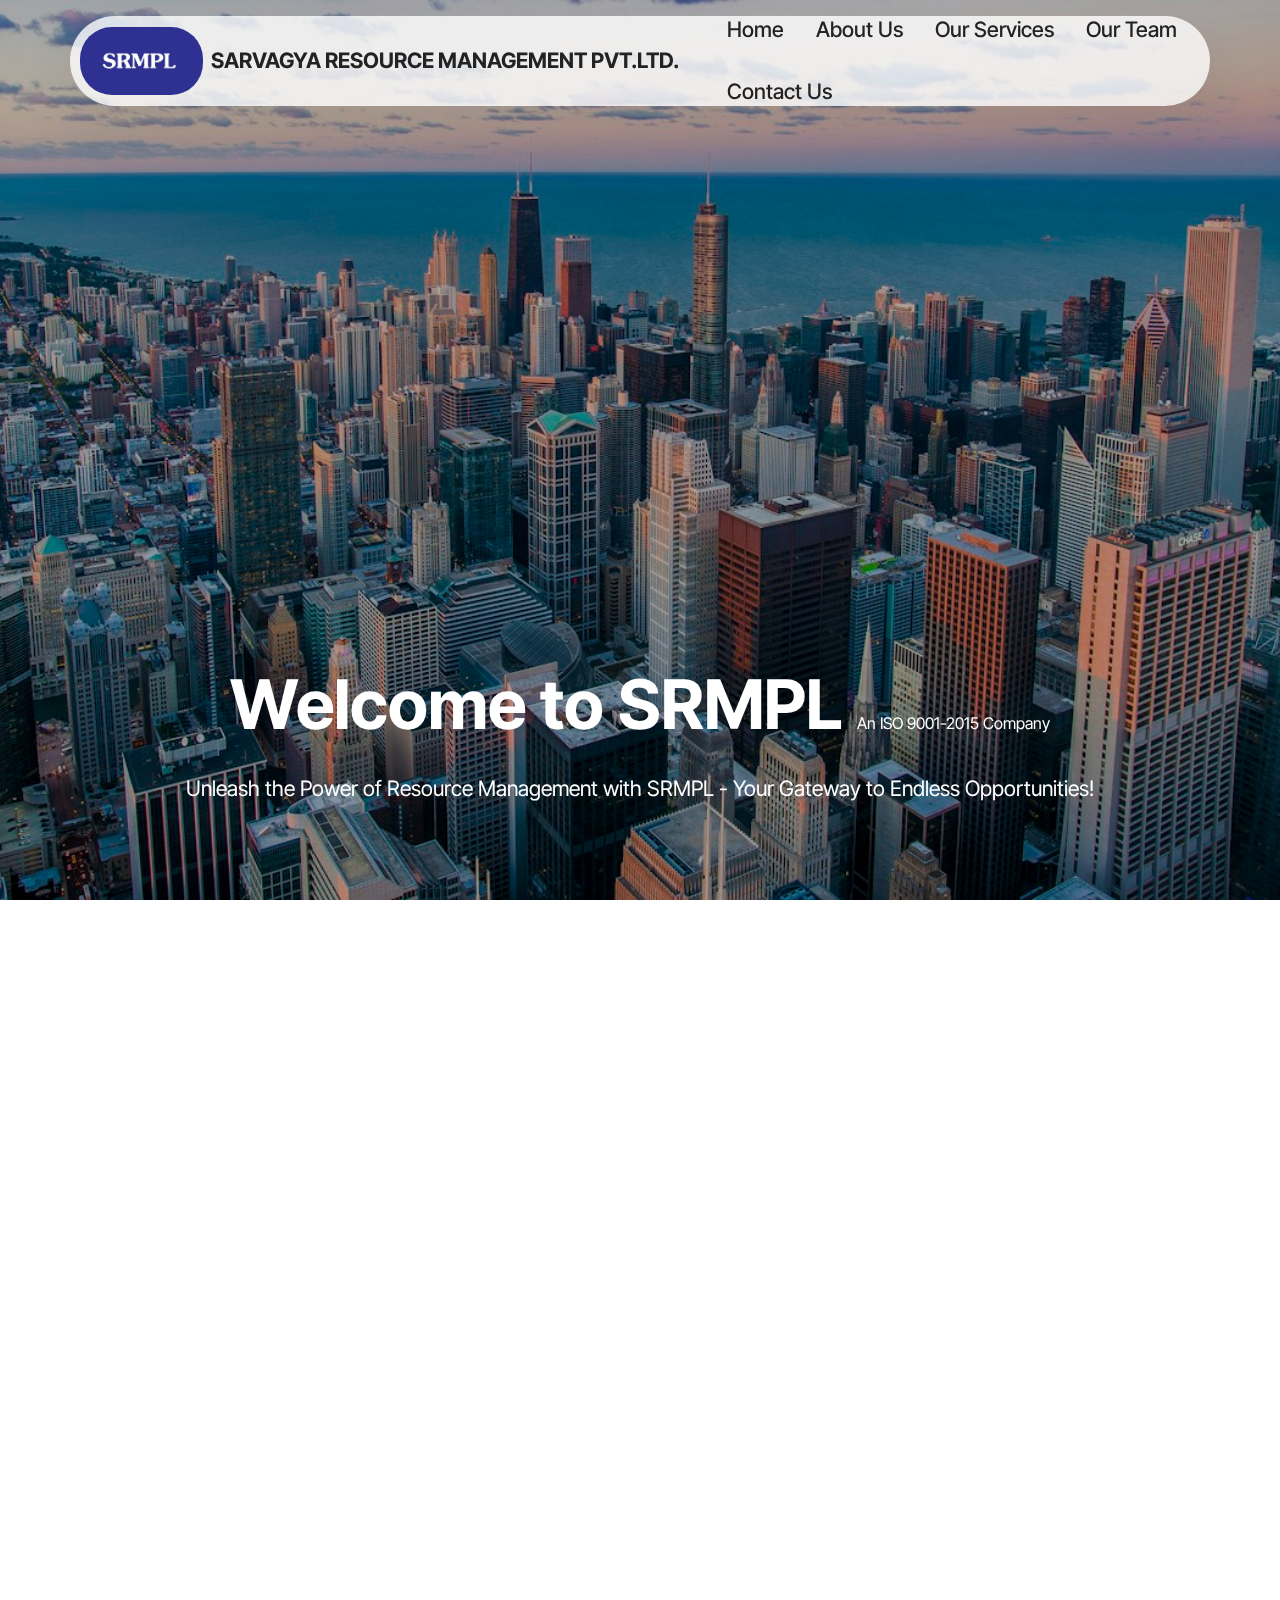
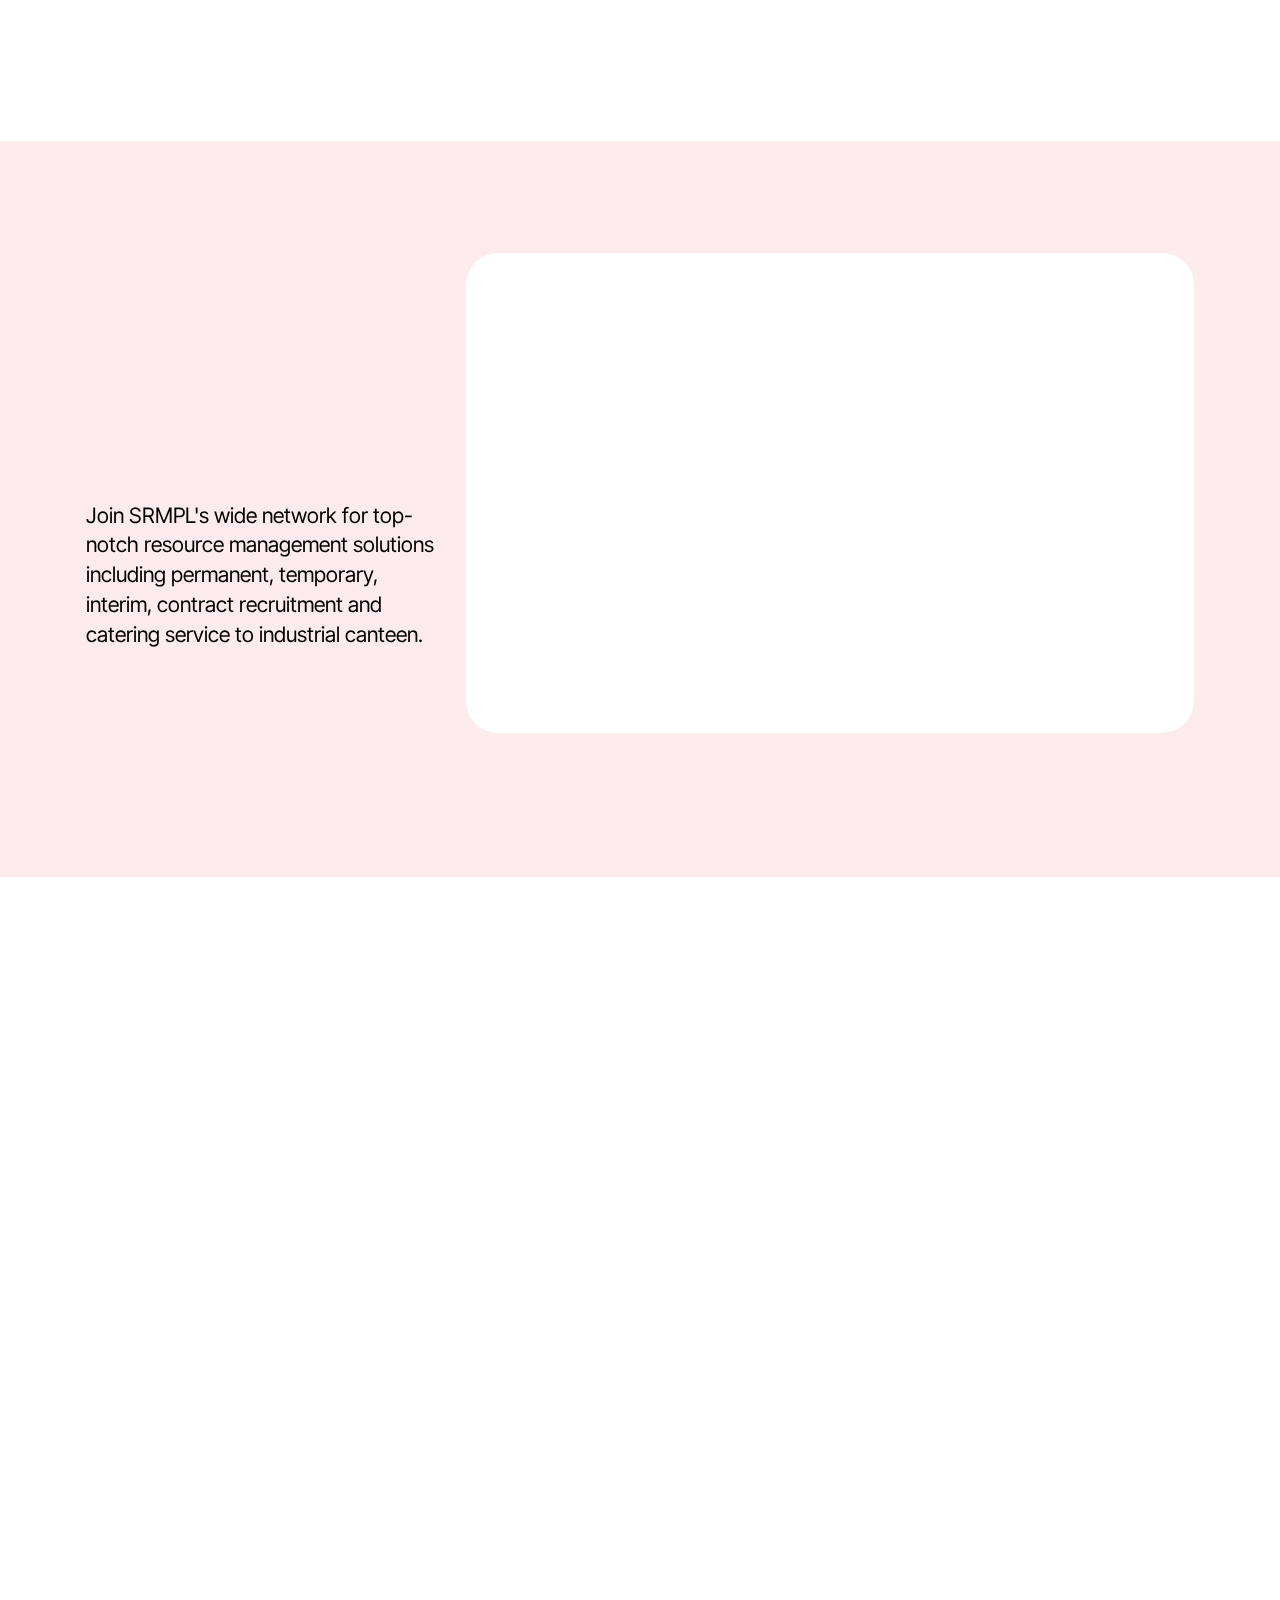
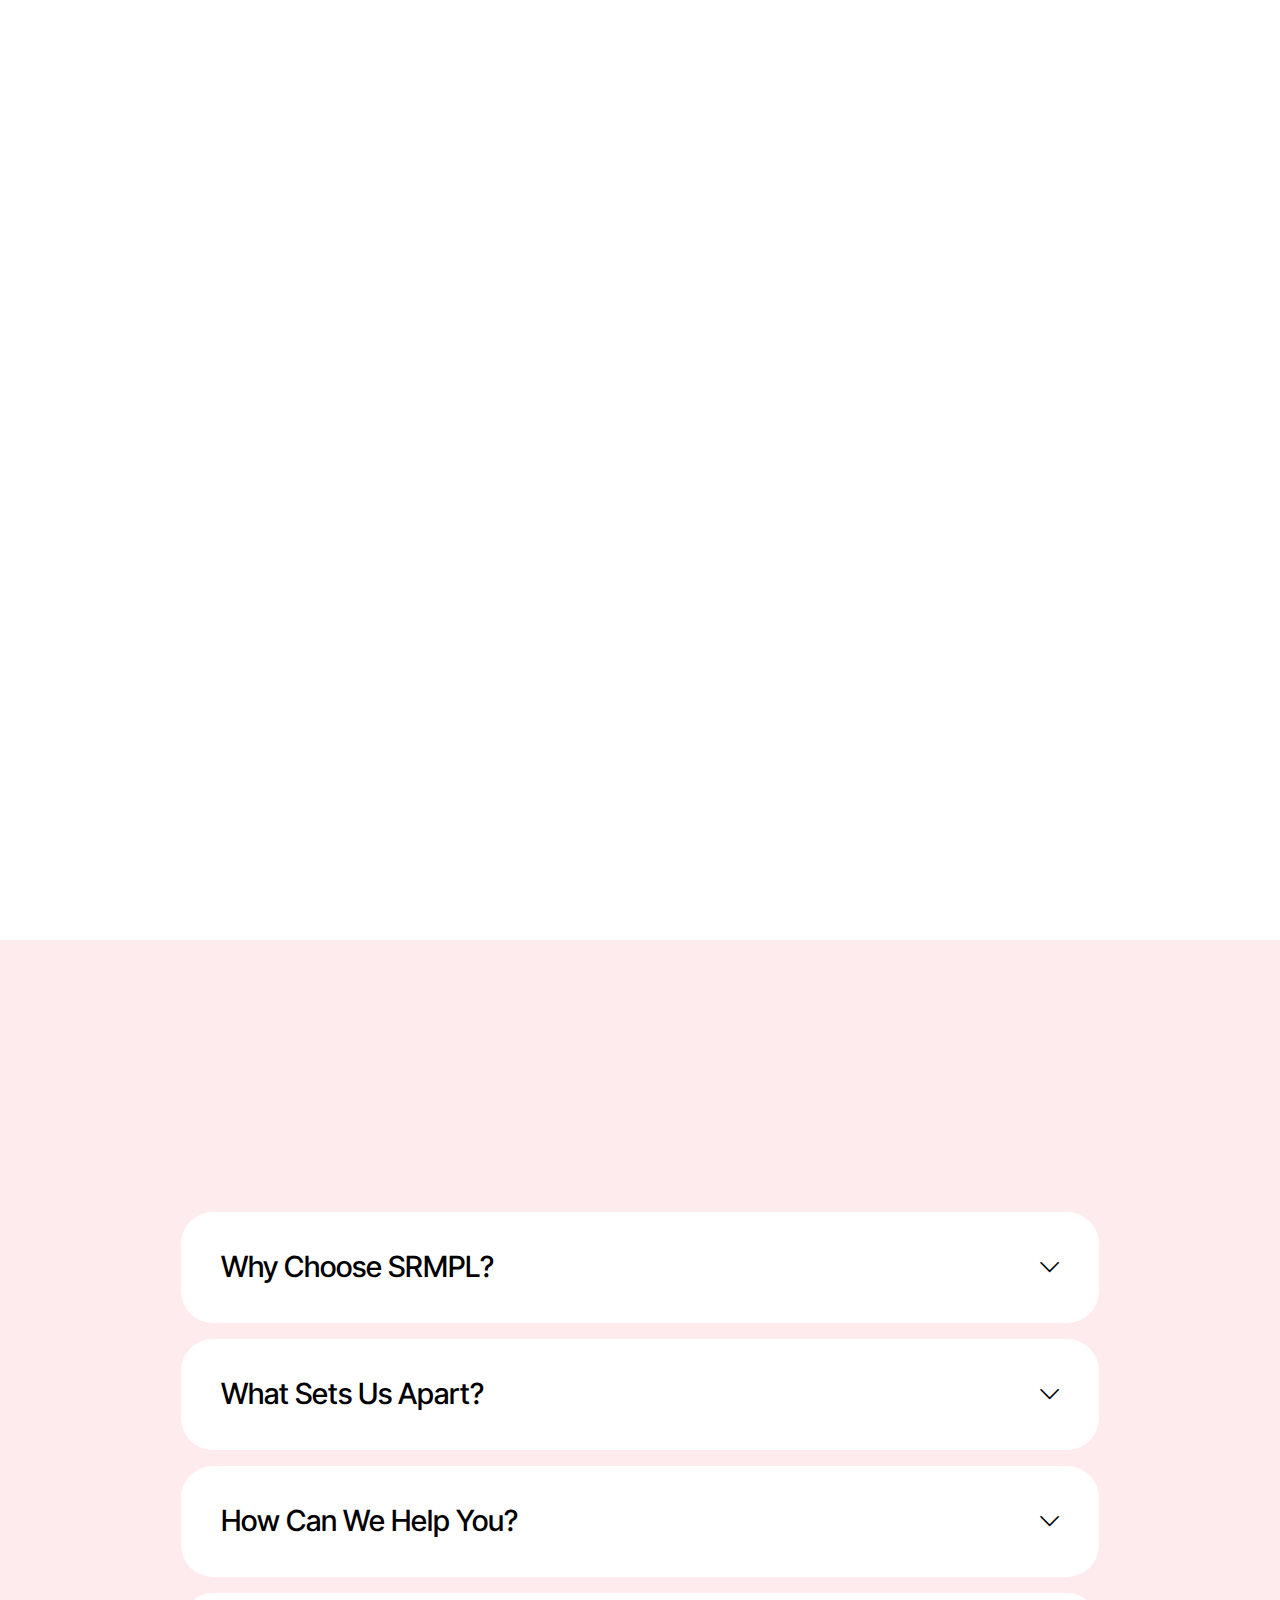
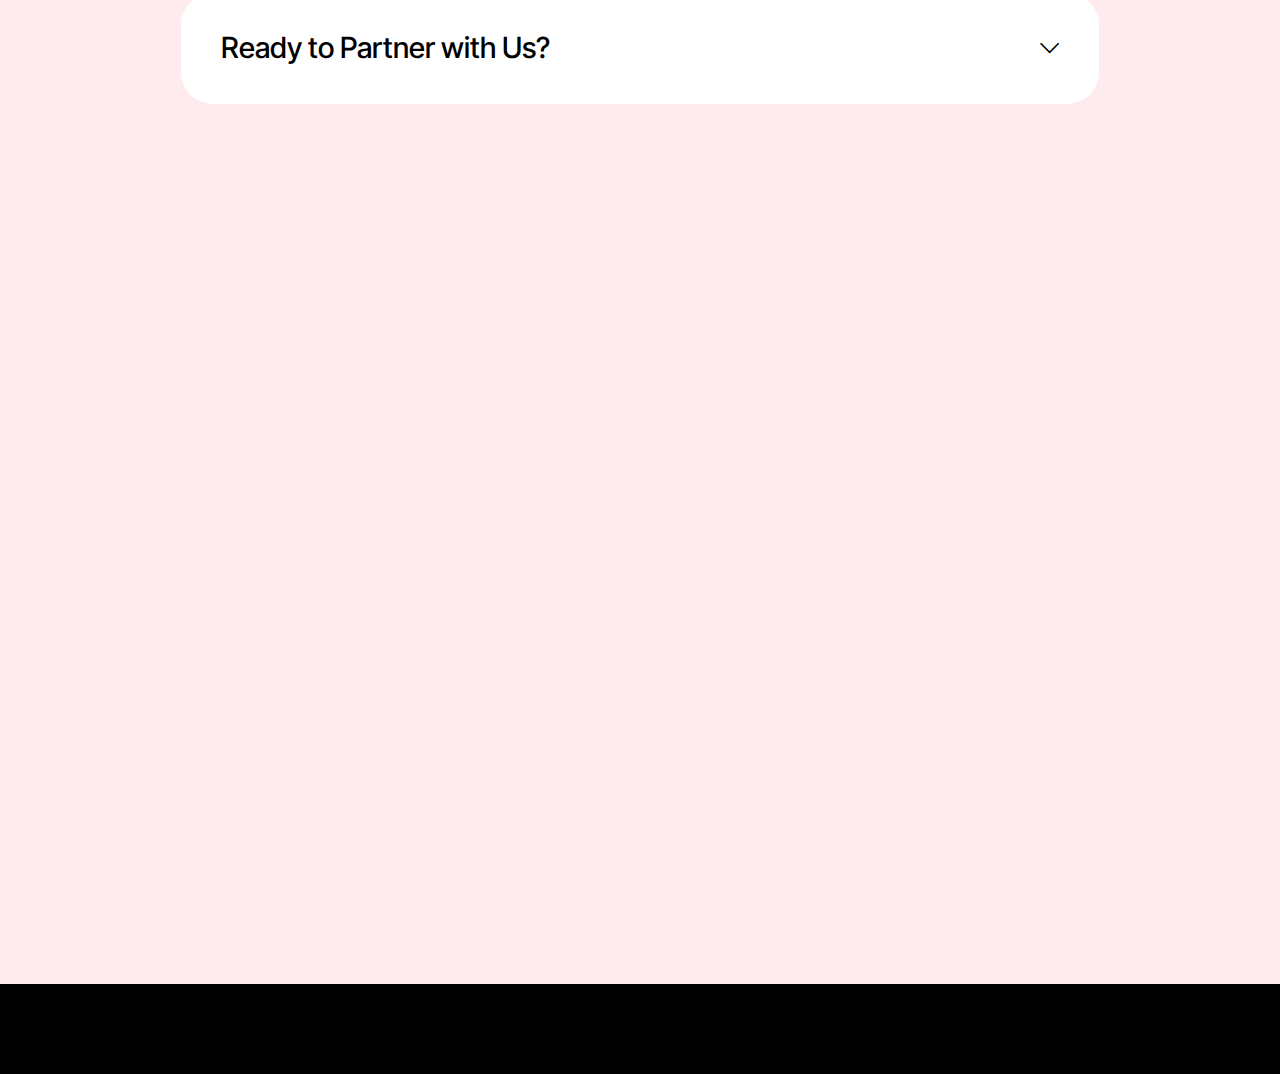
==== commit d4534c3a: "Add files via upload" ====
--- a/SRMPL/index.html
+++ b/SRMPL/index.html
@@ -35,6 +35,8 @@
   z-index: 1000;
   width: 100%;
   position: relative;
+  top: 0;
+  transition: top 0.3s; /* Add smooth transition effect */
 }
 .cid-u3qmCpB4O1  .dropdown-item:before {
   font-family: Moririse2 !important;
@@ -135,7 +137,7 @@
   }
 }
 .cid-u3qmCpB4O1  .navbar-caption {
-  padding-left: 1rem;
+  padding-left: 0.5rem;
   padding-right: 0.5rem;
 }
 @media (max-width: 767px) {
@@ -623,15 +625,19 @@
             <a class="nav-link link text-black display-4" href="#">Home</a>
           </li>
           <li class="nav-item">
-            <a class="nav-link link text-black display-4" href="#">About</a>
+            <a class="nav-link link text-black display-4" onclick="redirectToSection('about-us-4-u3qmCpCIUw')">About Us</a>
           </li>
           <li class="nav-item">
-            <a class="nav-link link text-black display-4" href="#"
-              aria-expanded="false">Services</a>
+            <a class="nav-link link text-black display-4" onclick="redirectToSection('features-51-u3qmCpDJfa')"
+              aria-expanded="false">Our Services</a>
           </li>
           <li class="nav-item">
-            <a class="nav-link link text-black display-4" href="#"
-              aria-expanded="false">Contact</a>
+            <a class="nav-link link text-black display-4" onclick="redirectToSection('team-1-u3qmCpEGiG')"
+              aria-expanded="false">Our Team</a>
+          </li>
+          <li class="nav-item">
+            <a class="nav-link link text-black display-4" onclick="redirectToSection('contacts-1-u3qmCpFDgW')"
+              aria-expanded="false">Contact Us</a>
           </li>
         </ul>
         <!-- <div class="navbar-buttons mbr-section-btn">
@@ -688,6 +694,9 @@
   .cid-u3qmCpBTdm .mbr-section-btn {
     text-align: center;
   }
+  .h1-span {
+    font-size: 1rem
+  }
 </style>
 <section class="header16 cid-u3qmCpBTdm mbr-fullscreen mbr-parallax-background" id="hero-17-u3qmCpBTdm">
   <div class="mbr-overlay" style="opacity: 0.3; background-color: rgb(0, 0, 0);"></div>
@@ -695,10 +704,11 @@
     <div class="row">
       <div class="content-wrap col-12 col-md-10">
         <h1 class="mbr-section-title mbr-fonts-style mbr-white mb-4 display-1">
-          <strong>Resource Magic</strong>
+          <strong>Welcome to SRMPL  <span class="h1-span">An ISO 9001-2015 Company</span>
+          </strong>
         </h1>
         <p class="mbr-fonts-style mbr-text mbr-white mb-4 display-7">Unleash the Power of Resource Management with SRMPL - Your Gateway to Endless Opportunities!</p>
-        <div class="mbr-section-btn"><a class="btn btn-white-outline display-7" href="#">Explore More</a></div>
+        <!-- <div class="mbr-section-btn"><a class="btn btn-white-outline display-7" href="#">Explore More</a></div> -->
       </div>
     </div>
   </div>
@@ -862,7 +872,7 @@
   align-items: flex-start;
 }
 </style>
-<section class="gallery07 cid-u3qmCpCAnr" id="gallery-14-u3qmCpCAnr">
+<!-- <section class="gallery07 cid-u3qmCpCAnr" id="gallery-14-u3qmCpCAnr">
   <div class="container-fluid gallery-wrapper">
     <div class="grid-container">
       <div class="grid-container-3" style="transform: translate3d(-200px, 0px, 0px);">
@@ -881,11 +891,11 @@
       </div>
     </div>
   </div>
-</section>
+</section> -->
     <style>
 .cid-u3qmCpCIUw {
-  padding-top: 5rem;
-  padding-bottom: 5rem;
+  padding-top: 10rem;
+  padding-bottom: 10rem;
   background-color: #ffffff;
 }
 .cid-u3qmCpCIUw .mbr-fallback-image.disabled {
@@ -942,9 +952,9 @@
 					<h1 class="mbr-section-title mbr-fonts-style mb-4 display-2">
 						<strong>Our Story Unleashed</strong>
 					</h1>
-					<p class="mbr-text mbr-fonts-style mb-3 display-7">Welcome to SRMPL, where magic happens in the world of resource management. We specialize in providing a wide range of recruitment solutions including permanent, temporary, interim, and contract placements.</p>
-          <p class="mbr-text mbr-fonts-style mb-3 display-7">With an extensive network at our fingertips, we connect talent with opportunity, creating a synergy that propels businesses to new heights. Join us on this exhilarating journey of growth and success!</p>
-          <p class="mbr-text mbr-fonts-style mb-3 display-7">At SRMPL, we believe in the power of people and the magic of matching the right talent with the right opportunity. Our mission is to revolutionize the recruitment industry and redefine the way businesses find their perfect fit. Let&#x27;s make magic together!</p>
+					<p class="mbr-text mbr-fonts-style mb-3 display-7">Welcome to SRMPL, a newly established Facility management & Recruitment company established in 2023.</p>
+          <p class="mbr-text mbr-fonts-style mb-3 display-7">Our experienced team is driven by a passion for excellence and a commitment to exceeding client expectations.</p>
+          <p class="mbr-text mbr-fonts-style mb-3 display-7">We understand that every facility is unique, and that’s why we take a personalized approach to deliver tailored solutions that align with your specific requirements.</p>
 				</div>
 			</div>
 		</div>
@@ -952,8 +962,8 @@
 </section>
     <style>
 .cid-u3qmCpDJfa {
-  padding-top: 5rem;
-  padding-bottom: 5rem;
+  padding-top: 7rem;
+  padding-bottom: 9rem;
   background-color: transparent;
 }
 .cid-u3qmCpDJfa .mbr-fallback-image.disabled {
@@ -1038,7 +1048,7 @@
                         <strong>Unlock Your Potential Today</strong>
                     </h5>
                     <h6 class="mbr-section-subtitle mbr-fonts-style mt-0 mb-4 display-7">
-                      Join SRMPL&#x27;s wide network for top-notch resource management solutions including permanent, temporary, interim, and contract recruitment.</h6>                    
+                      Join SRMPL&#x27;s wide network for top-notch resource management solutions including permanent, temporary, interim, contract recruitment and catering service to industrial canteen.</h6>                    
                 </div>
             </div>
 
@@ -1049,7 +1059,7 @@
                           <li>Experience seamless permanent recruitment services tailored to your needs.</li>
                           <li>Explore flexible temporary recruitment options for short-term staffing requirements.</li>
                           <li>Embrace dynamic interim solutions to bridge talent gaps and drive business growth.</li>
-                          <li>Opt for efficient contract recruitment services to meet project-specific staffing demands.</li>
+                          <li>Opt for efficient catering service to industrial canteen.</li>
                           <li>Connect with our extensive network for unparalleled recruitment opportunities.</li>
                         </ul>
                     </div>
@@ -1060,8 +1070,8 @@
 </section>
     <style>
 .cid-u3qmCpDfom {
-  padding-top: 6rem;
-  padding-bottom: 6rem;
+  padding-top: 7rem;
+  padding-bottom: 10rem;
   background-color: #ffffff;
 }
 .cid-u3qmCpDfom .item-wrapper img {
@@ -1111,7 +1121,7 @@
 				<div class="item-wrapper">
 					<div class="card-box align-left">
 						<p class="card-text mbr-fonts-style display-7">
-							Ensures efficient, safe, and productive building operations.
+							Leave the hassle of facility maintenance to us. Our comprehensive facility management services cover housekeeping, pantry staff, lift operators, electricians, plumbers, security guards, and more. With our all-inclusive approach, your premises will always be in top-notch condition, allowing you to focus on your core business.
 						</p>
 						<div class="img-wrapper mt-4 mb-3">
 							<img src="assets/images/photo-1575846171058-979e0c211b54.jpeg" data-slide-to="0" data-bs-slide-to="0">
@@ -1126,7 +1136,7 @@
 				<div class="item-wrapper">
 					<div class="card-box align-left">
 						<p class="card-text mbr-fonts-style display-7">
-							Maintaining cleanliness and order within a living space.
+							Enjoy pristine surroundings with our expert cleaning services. From deep cleaning to carpet cleaning, facade cleaning to pest control, we cater to various residential and commercial premises. Our manual and mechanized cleaning methods ensure spotless results every time.
 						</p>
 						<div class="img-wrapper mt-4 mb-3">
 							<img src="assets/images/photo-1568530134868-5d89f49d5a72.jpeg" data-slide-to="1" data-bs-slide-to="1">
@@ -1141,59 +1151,14 @@
 				<div class="item-wrapper">
 					<div class="card-box align-left">
 						<p class="card-text mbr-fonts-style display-7">
-							Sourcing and providing skilled resources for businesses.
+							Delight in culinary delights with our top-notch catering services, offering delicious and hygienic meals for your workforce.
 						</p>
-						<div class="img-wrapper mt-4 mb-3">
-							<img src="assets/images/photo-1662795854059-547d94855285.jpeg" data-slide-to="2" data-bs-slide-to="2">
-						</div>
-						<h5 class="card-title mbr-fonts-style display-7">
-							<strong>Manpower Supply</strong>
-						</h5>
-					</div>
-				</div>
-			</div>
-			<div class="item features-without-image col-12 col-md-6 col-lg-4">
-				<div class="item-wrapper">
-					<div class="card-box align-left">
-						<p class="card-text mbr-fonts-style display-7">
-							Delightful cuisine, impeccable presentation, memorable events, satisfied clients.
-						</p>
-						<div class="img-wrapper mt-4 mb-3">
-							<img src="assets/images/photo-1676385901160-31e1b9e1c0c7.jpeg" data-slide-to="4" data-bs-slide-to="5">
-						</div>
-						<h5 class="card-title mbr-fonts-style display-7">
-							<strong>Catering Service</strong>
-						</h5>
-					</div>
-				</div>
-			</div>
-			<div class="item features-without-image col-12 col-md-6 col-lg-4">
-				<div class="item-wrapper">
-					<div class="card-box align-left">
-						<!-- <p class="card-text mbr-fonts-style display-7">
-							Efficient, accurate, and cost-effective payroll management solution for businesses.
-						</p>
-						<div class="img-wrapper mt-4 mb-3">
-							<img src="assets/images/photo-1557684387-08927d28c72a.jpeg" data-slide-to="6" data-bs-slide-to="6">
-						</div>
-						<h5 class="card-title mbr-fonts-style display-7">
-							<strong>Payroll Outsourcing</strong>
-						</h5> -->
-					</div>
-				</div>
-			</div>
-			<div class="item features-without-image col-12 col-md-6 col-lg-4">
-				<div class="item-wrapper">
-					<div class="card-box align-left">
-						<p class="card-text mbr-fonts-style display-7">
-							Efficient, accurate, and cost-effective payroll management solution for businesses.
-						</p>
-						<div class="img-wrapper mt-4 mb-3">
-							<img src="assets/images/photo-1532073150508-0c1df022bdd1.jpeg" data-slide-to="7" data-bs-slide-to="7">
-						</div>
-						<h5 class="card-title mbr-fonts-style display-7">
-							<strong>Payroll Outsourcing</strong>
-						</h5>
+              <div class="img-wrapper mt-4 mb-3">
+                <img src="assets/images/photo-1662795854059-547d94855285.jpeg" data-slide-to="2" data-bs-slide-to="2">
+              </div>
+              <h5 class="card-title mbr-fonts-style display-7">
+                <strong>Catering Service</strong>
+              </h5>
 					</div>
 				</div>
 			</div>
@@ -1266,43 +1231,43 @@
 			</div>
 		</div>
 		<div class="row">
-			<div class="item features-image col-12 col-md-6 col-lg-3">
+			<div class="item features-image col-12 col-md-6 col-lg-4">
 				<div class="item-wrapper">
 					<div class="item-img mb-3">
-						<img src="assets/images/photo-1497485692312-a26e1cc30f1d.jpeg">
+						<img src="assets/images/default-profile.jpg">
 					</div>
 					<div class="item-content align-left">
 						<h6 class="item-subtitle mbr-fonts-style display-5">
-							<strong>Derek</strong></h6>
-						<p class="mbr-text mbr-fonts-style display-7">Chief Recruitment Officer</p>
+							<strong>Aashna Jain</strong></h6>
+						<p class="mbr-text mbr-fonts-style display-7">Director</p>
 					</div>
 				</div>
 			</div>
-			<div class="item features-image col-12 col-md-6 col-lg-3">
+			<div class="item features-image col-12 col-md-6 col-lg-4">
 				<div class="item-wrapper">
 					<div class="item-img mb-3">
-						<img src="assets/images/photo-1629085265617-aa802730c749.jpeg">
+						<img src="assets/images/default-profile.jpg">
 					</div>
 					<div class="item-content align-left">
 						<h6 class="item-subtitle mbr-fonts-style display-5">
-							<strong>Aria</strong></h6>
-						<p class="mbr-text mbr-fonts-style display-7">Talent Acquisition Specialist</p>
+							<strong>Sarla Mishra</strong></h6>
+						<p class="mbr-text mbr-fonts-style display-7">Director</p>
 					</div>
 				</div>
 			</div>
-			<div class="item features-image col-12 col-md-6 col-lg-3">
+			<div class="item features-image col-12 col-md-6 col-lg-4">
 				<div class="item-wrapper">
 					<div class="item-img mb-3">
-						<img src="assets/images/photo-1519866663826-7e1967cb3eec.jpeg">
+						<img src="assets/images/default-profile.jpg">
 					</div>
 					<div class="item-content align-left">
 						<h6 class="item-subtitle mbr-fonts-style display-5">
-							<strong>Leo</strong></h6>
-						<p class="mbr-text mbr-fonts-style display-7">Resource Management Expert</p>
+							<strong>Manoj Mishra</strong></h6>
+						<p class="mbr-text mbr-fonts-style display-7">COO</p>
 					</div>
 				</div>
 			</div>
-      <div class="item features-image col-12 col-md-6 col-lg-3">
+      <!-- <div class="item features-image col-12 col-md-6 col-lg-3">
         <div class="item-wrapper">
           <div class="item-img mb-3">
             <img src="assets/images/photo-1589571739149-47ed80eae6ba.jpeg">
@@ -1314,7 +1279,7 @@
             <p class="mbr-text mbr-fonts-style display-7">Recruitment Strategist</p>
           </div>
         </div>
-      </div>
+      </div> -->
 		</div>
 	</div>
 </section>
@@ -1543,7 +1508,7 @@
         color: var(--dominant-text, #ffffff);
     }
 </style>
-<section class="header09 startm5 cid-u3qmCpE8ci" id="call-to-action-2-u3qmCpE8ci">
+<!-- <section class="header09 startm5 cid-u3qmCpE8ci" id="call-to-action-2-u3qmCpE8ci">
     <div class="container-fluid">
         <div class="row">
             <div class="content-wrap col-12 col-md-6">
@@ -1559,7 +1524,7 @@
             </div>
         </div>
     </div>
-</section>
+</section> -->
     <style>
   .cid-u3qmCpEcto {
     padding-top: 6rem;
@@ -1795,7 +1760,7 @@
 							<div id="collapse1_0" class="panel-collapse noScroll collapse" role="tabpanel" aria-labelledby="headingOne" data-parent="#accordion" data-bs-parent="#bootstrap-accordion_0">
 								<div class="panel-body">
 									<p class="mbr-fonts-style panel-text display-7">
-										SRMPL offers a revolutionary approach to resource management, providing unparalleled recruitment solutions tailored to your needs.
+										SRMPL offers a revolutionary approach to resource management, providing unparalleled recruitment solutions and catering service to industrial canteen tailored to your needs.
 									</p>
 								</div>
 							</div>
@@ -1829,7 +1794,7 @@
 							<div id="collapse3_0" class="panel-collapse noScroll collapse" role="tabpanel" aria-labelledby="headingOne" data-parent="#accordion" data-bs-parent="#bootstrap-accordion_0">
 								<div class="panel-body">
 									<p class="mbr-fonts-style panel-text display-7">
-										From permanent placements to temporary staffing, SRMPL has the expertise to fulfill all your recruitment requirements.
+										From permanent placements to temporary staffing, SRMPL has the expertise to fulfill all your recruitment and catering service requirements.
 									</p>
 								</div>
 							</div>
@@ -1851,7 +1816,7 @@
 								</div>
 							</div>
 						</div>
-						<div class="card mb-3">
+						<!-- <div class="card mb-3">
 							<div class="card-header" role="tab" id="headingOne">
 								<a role="button" class="panel-title collapsed" data-toggle="collapse" data-bs-toggle="collapse" data-core="" href="#collapse5_0" aria-expanded="false" aria-controls="collapse5">
 									<h6 class="panel-title-edit mbr-semibold mbr-fonts-style mb-0 display-5">
@@ -1867,7 +1832,7 @@
 									</p>
 								</div>
 							</div>
-						</div>
+						</div> -->
 					</div>
 				</div>
 			</div>
@@ -2570,7 +2535,7 @@
                             <strong>Phone</strong>
                         </h6>
                         <p class="mbr-text mbr-fonts-style display-7">
-                            <a href="tel:1-800-SRMPL-INFO" class="text-black">1-800-SRMPL-INFO</a>
+                            <a href="tel:9833965820/9920093371" class="text-black">+91-9833965820 <br>+91-9920093371</a>
                         </p>
                     </div>
                 </div>
@@ -2582,7 +2547,7 @@
                             <strong>Email</strong>
                         </h6>
                         <p class="mbr-text mbr-fonts-style display-7">
-                            <a href="mailto:info@srmpl.com" class="text-black">info@srmpl.com</a>
+                            <a href="mailto:support@sarvagyaresource.com" class="text-black">support@sarvagyaresource.com</a>
                         </p>
                     </div>
                 </div>
@@ -2594,7 +2559,7 @@
                             <strong>Address</strong>
                         </h6>
                         <p class="mbr-text mbr-fonts-style display-7">
-                             India
+                          Shop No.9,Ashley Garden CHSL, Beveraly Park,Mira Road,Thane-401107
                         </p>
                     </div>
                 </div>
@@ -2606,7 +2571,7 @@
                             <strong>Working Hours</strong>
                         </h6>
                         <p class="mbr-text mbr-fonts-style display-7">
-                            Mon-Fri: 9am-6pm
+                            Mon-Sat: 9:30am-6:30pm
                         </p>
                     </div>
                 </div>
@@ -2655,6 +2620,29 @@
       document.body.append(animationInput);
     })();
 
+    let lastScrollTop = 0;
+    const header = document.getElementById("menu-5-u3qmCpB4O1");
+    window.addEventListener("scroll", function() {
+      let scrollTop = window.pageYOffset || document.documentElement.scrollTop;
+
+      if (scrollTop > lastScrollTop) {
+        //header.style = "-60px"; // Hide the header when scrolling down
+        header.style.display = "none";
+      } else {
+        //header.style.top = "0"; // Show the header when scrolling up
+        header.style.display = "block";
+      }
+
+      lastScrollTop = scrollTop;
+    });
+
+    function redirectToSection(sectionId) {
+      // Get the target section by its ID
+      const section = document.getElementById(sectionId);
+
+      // Scroll to the target section
+      section.scrollIntoView({ behavior: 'smooth' });
+    }
   </script>
 </body>
 </html>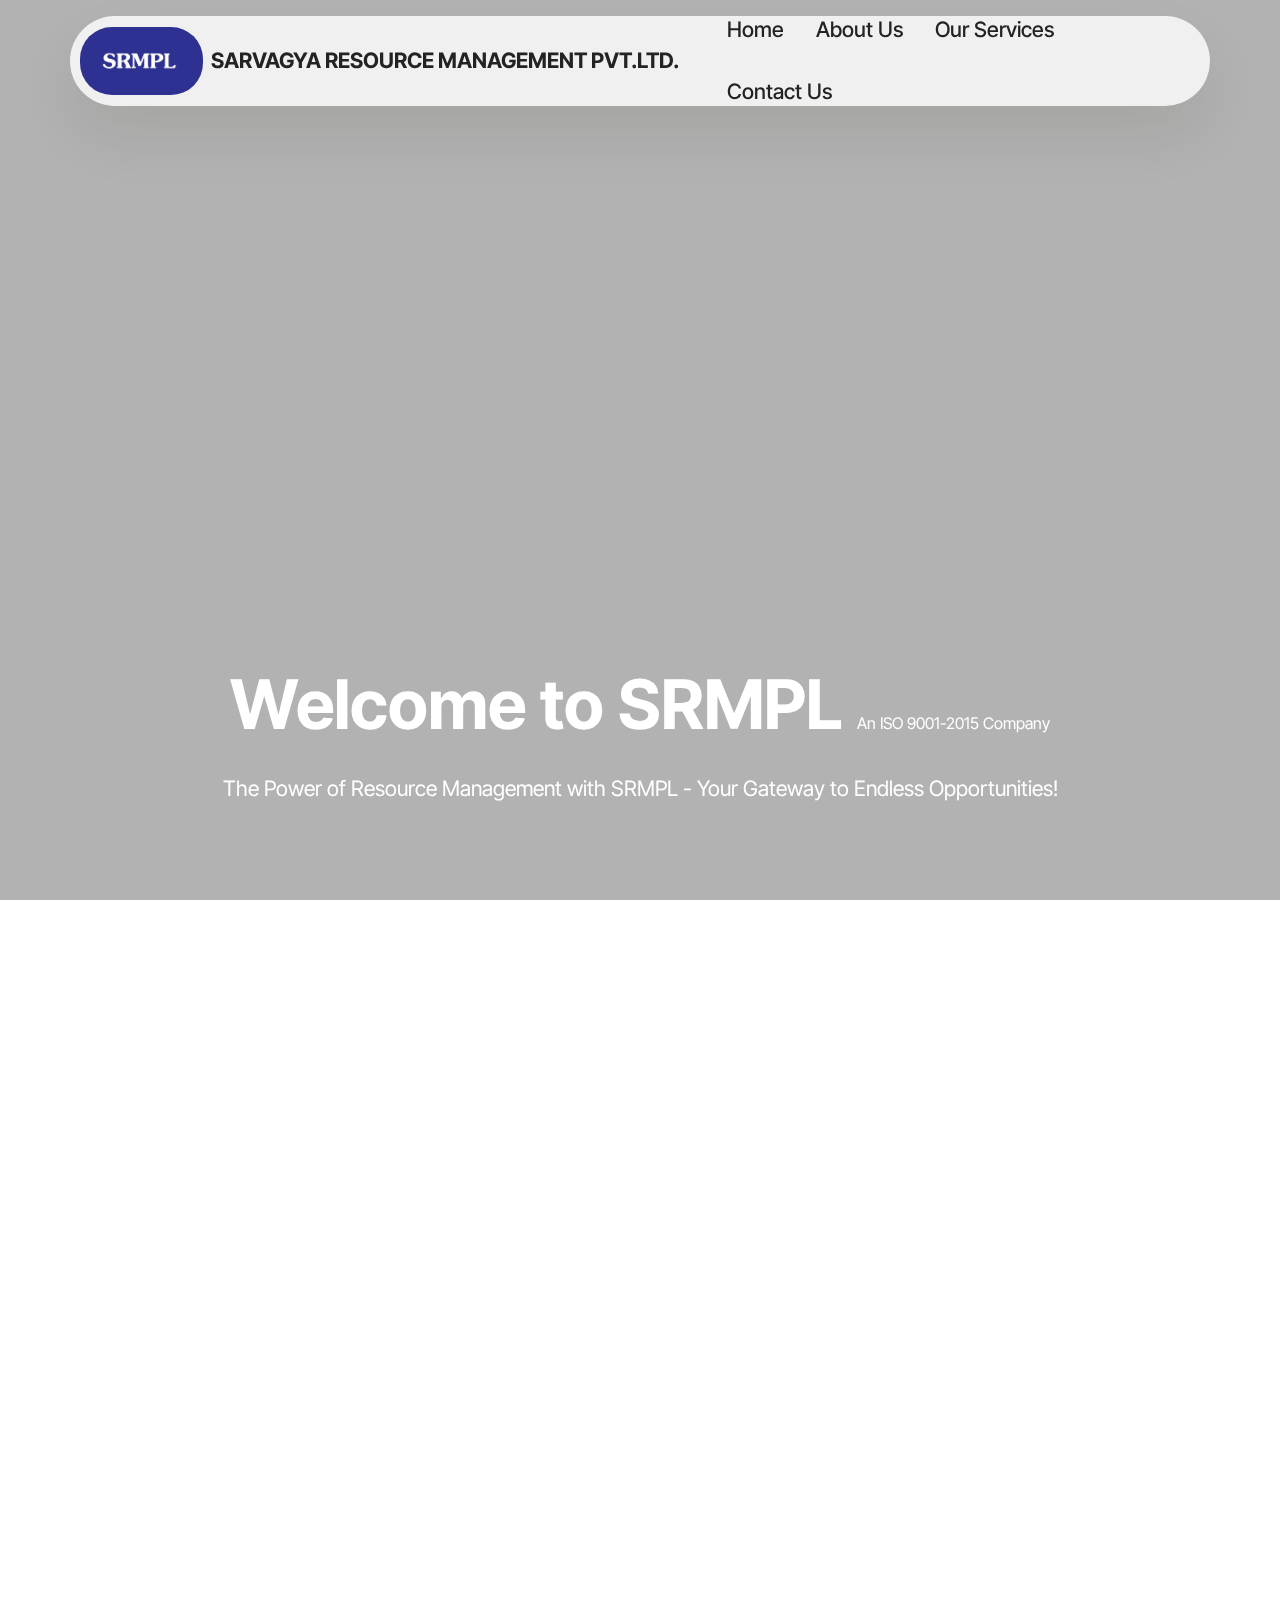
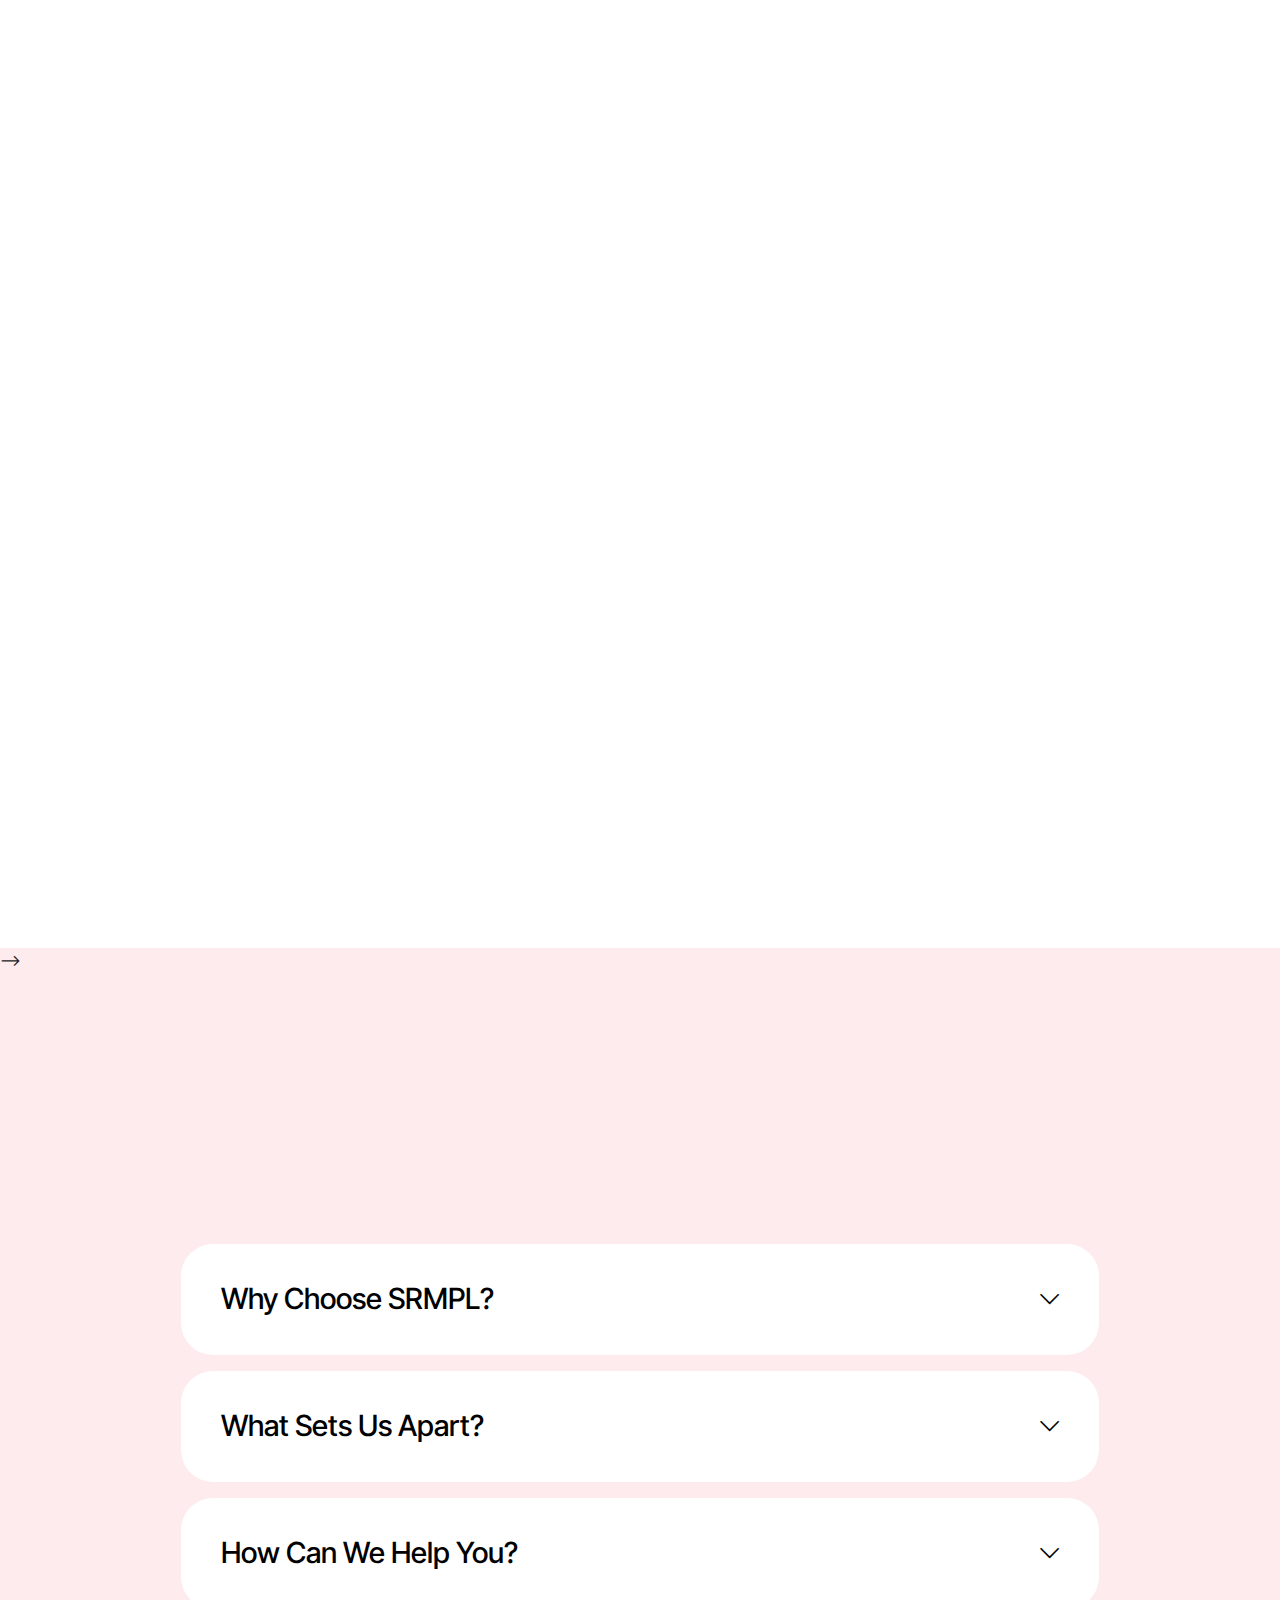
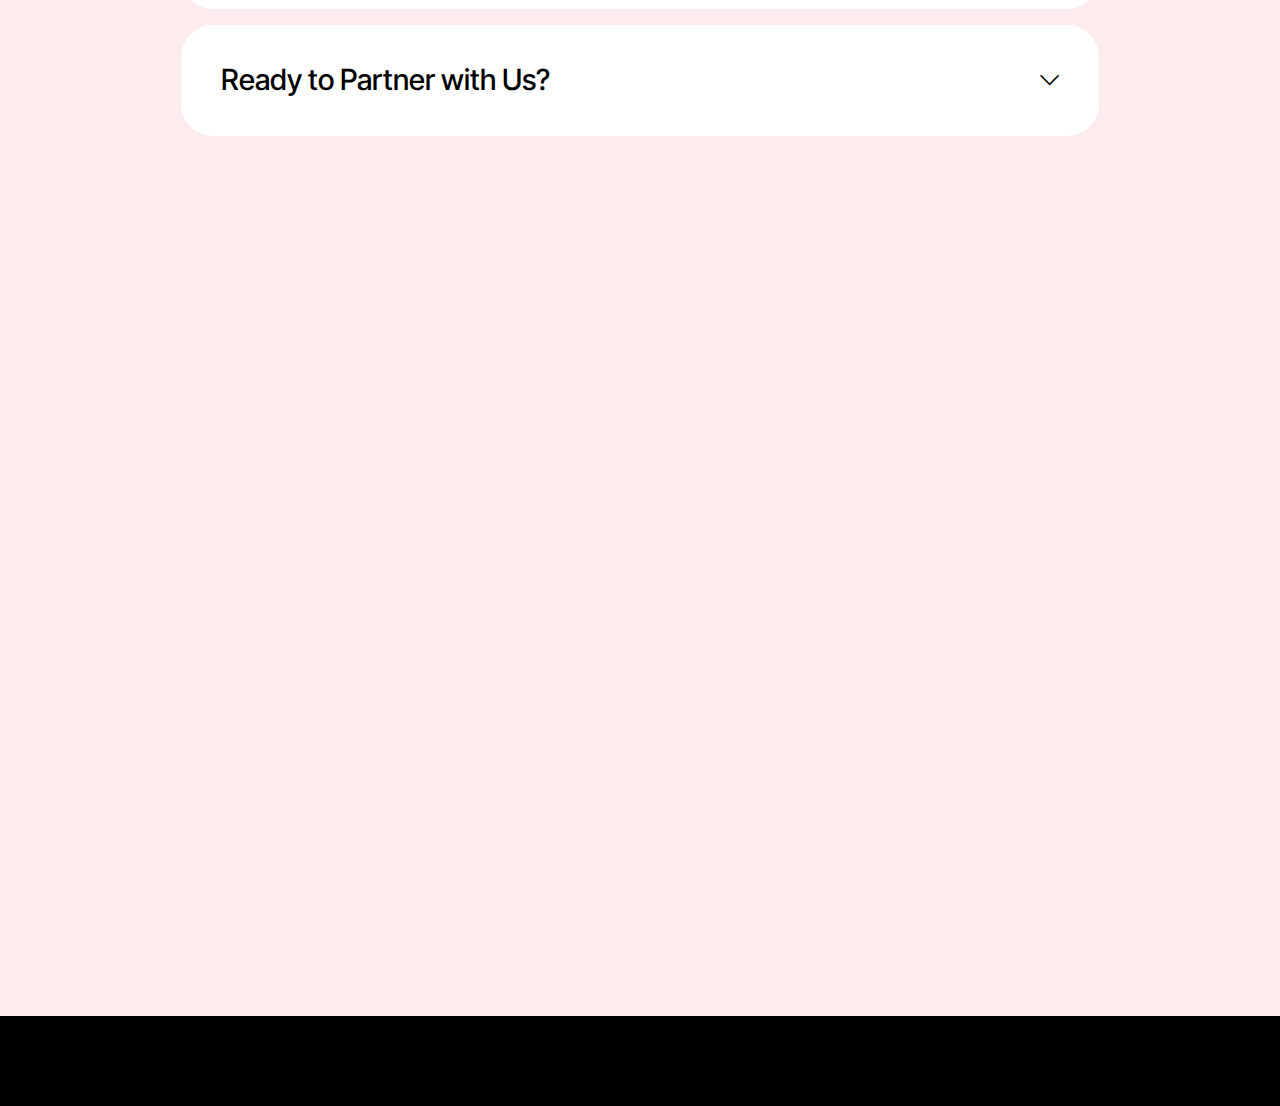
==== commit def7bd72: "Update index.html" ====
--- a/SRMPL/index.html
+++ b/SRMPL/index.html
@@ -628,13 +628,13 @@
             <a class="nav-link link text-black display-4" onclick="redirectToSection('about-us-4-u3qmCpCIUw')">About Us</a>
           </li>
           <li class="nav-item">
-            <a class="nav-link link text-black display-4" onclick="redirectToSection('features-51-u3qmCpDJfa')"
+            <a class="nav-link link text-black display-4" onclick="redirectToSection('testimonials-5-u3qmCpDfom')"
               aria-expanded="false">Our Services</a>
           </li>
-          <li class="nav-item">
+          <!-- <li class="nav-item">
             <a class="nav-link link text-black display-4" onclick="redirectToSection('team-1-u3qmCpEGiG')"
               aria-expanded="false">Our Team</a>
-          </li>
+          </li> -->
           <li class="nav-item">
             <a class="nav-link link text-black display-4" onclick="redirectToSection('contacts-1-u3qmCpFDgW')"
               aria-expanded="false">Contact Us</a>
@@ -651,7 +651,7 @@
     <style>
   .cid-u3qmCpBTdm {
     display: flex;
-    background-image: url("assets/images/photo-1664575599618-8f6bd76fc670.jpeg");
+    background-image: url("assets/images/Home-Page-1.JPG");
   }
   .cid-u3qmCpBTdm .mbr-overlay {
     background-color: #000000;
@@ -707,7 +707,7 @@
           <strong>Welcome to SRMPL  <span class="h1-span">An ISO 9001-2015 Company</span>
           </strong>
         </h1>
-        <p class="mbr-fonts-style mbr-text mbr-white mb-4 display-7">Unleash the Power of Resource Management with SRMPL - Your Gateway to Endless Opportunities!</p>
+        <p class="mbr-fonts-style mbr-text mbr-white mb-4 display-7">The Power of Resource Management with SRMPL - Your Gateway to Endless Opportunities!</p>
         <!-- <div class="mbr-section-btn"><a class="btn btn-white-outline display-7" href="#">Explore More</a></div> -->
       </div>
     </div>
@@ -945,14 +945,14 @@
 	<div class="container">
 		<div class="row justify-content-center">
 			<div class="col-12 col-md-12 col-lg-6 image-wrapper">
-				<img class="w-100" src="assets/images/photo-1462206092226-f46025ffe607.jpeg">
+				<img class="w-100" src="assets/images/About-Us.JPG">
 			</div>
 			<div class="col-12 col-md-12 col-lg">
 				<div class="text-wrapper align-left">
 					<h1 class="mbr-section-title mbr-fonts-style mb-4 display-2">
-						<strong>Our Story Unleashed</strong>
+						<strong>About Us</strong>
 					</h1>
-					<p class="mbr-text mbr-fonts-style mb-3 display-7">Welcome to SRMPL, a newly established Facility management & Recruitment company established in 2023.</p>
+					<p class="mbr-text mbr-fonts-style mb-3 display-7">Welcome to SRMPL, a Facility management & Recruitment, Catering service providers.</p>
           <p class="mbr-text mbr-fonts-style mb-3 display-7">Our experienced team is driven by a passion for excellence and a commitment to exceeding client expectations.</p>
           <p class="mbr-text mbr-fonts-style mb-3 display-7">We understand that every facility is unique, and that’s why we take a personalized approach to deliver tailored solutions that align with your specific requirements.</p>
 				</div>
@@ -1039,7 +1039,7 @@
   color: #000000;
 }
 </style>
-<section class="article021 cid-u3qmCpDJfa" id="features-51-u3qmCpDJfa">
+<!-- <section class="article021 cid-u3qmCpDJfa" id="features-51-u3qmCpDJfa">
     <div class="container">
         <div class="row justify-content-center">
             <div class="col-lg-4">
@@ -1067,7 +1067,7 @@
             </div>
         </div>
     </div>
-</section>
+</section> -->
     <style>
 .cid-u3qmCpDfom {
   padding-top: 7rem;
@@ -1121,10 +1121,10 @@
 				<div class="item-wrapper">
 					<div class="card-box align-left">
 						<p class="card-text mbr-fonts-style display-7">
-							Leave the hassle of facility maintenance to us. Our comprehensive facility management services cover housekeeping, pantry staff, lift operators, electricians, plumbers, security guards, and more. With our all-inclusive approach, your premises will always be in top-notch condition, allowing you to focus on your core business.
+							Leave the hassle of facility maintenance to us. Our comprehensive facility management services cover housekeeping, pantry staff, lift operators, electricians, plumbers, security guards, gardener, multi tasking staff and more. With our all-inclusive approach, your premises will always be in top-notch condition, allowing you to focus on your core business.
 						</p>
 						<div class="img-wrapper mt-4 mb-3">
-							<img src="assets/images/photo-1575846171058-979e0c211b54.jpeg" data-slide-to="0" data-bs-slide-to="0">
+							<img src="assets/images/Facility-Managment.JPG" data-slide-to="0" data-bs-slide-to="0">
 						</div>
 						<h5 class="card-title mbr-fonts-style display-7">
 							<strong>Facility Managment</strong>
@@ -1139,7 +1139,7 @@
 							Enjoy pristine surroundings with our expert cleaning services. From deep cleaning to carpet cleaning, facade cleaning to pest control, we cater to various residential and commercial premises. Our manual and mechanized cleaning methods ensure spotless results every time.
 						</p>
 						<div class="img-wrapper mt-4 mb-3">
-							<img src="assets/images/photo-1568530134868-5d89f49d5a72.jpeg" data-slide-to="1" data-bs-slide-to="1">
+							<img src="assets/images/House-Keeping.JPG" data-slide-to="1" data-bs-slide-to="1">
 						</div>
 						<h5 class="card-title mbr-fonts-style display-7">
 							<strong>House Keeping</strong>
@@ -1151,10 +1151,10 @@
 				<div class="item-wrapper">
 					<div class="card-box align-left">
 						<p class="card-text mbr-fonts-style display-7">
-							Delight in culinary delights with our top-notch catering services, offering delicious and hygienic meals for your workforce.
+							Indulge in culinary delights with our top-notch catering services, offering delicious and hygienic meals for your workforce.
 						</p>
               <div class="img-wrapper mt-4 mb-3">
-                <img src="assets/images/photo-1662795854059-547d94855285.jpeg" data-slide-to="2" data-bs-slide-to="2">
+                <img src="assets/images/Catering-Service.JPG" data-slide-to="2" data-bs-slide-to="2">
               </div>
               <h5 class="card-title mbr-fonts-style display-7">
                 <strong>Catering Service</strong>
@@ -1219,7 +1219,7 @@
     max-width: 800px;
   }
 </style>
-<section class="people03 cid-u3qmCpEGiG" id="team-1-u3qmCpEGiG">
+<!-- <section class="people03 cid-u3qmCpEGiG" id="team-1-u3qmCpEGiG">
 	<div class="container-fluid">
 		<div class="row justify-content-center">
 			<div class="col-12 content-head">
@@ -1282,7 +1282,7 @@
       </div> -->
 		</div>
 	</div>
-</section>
+</section> -->
     <style>
     .cid-u3qmCpEqZ6 {
         padding-top: 5rem;
@@ -2522,7 +2522,7 @@
             <div class="col-12 content-head">
                 <div class="mbr-section-head mb-5">
                     <h3 class="mbr-section-title mbr-fonts-style align-center mb-0 display-2">
-                        <strong>Connect Now</strong>
+                        <strong>Contact Us</strong>
                     </h3>
                 </div>
             </div>
@@ -2535,7 +2535,7 @@
                             <strong>Phone</strong>
                         </h6>
                         <p class="mbr-text mbr-fonts-style display-7">
-                            <a href="tel:9833965820/9920093371" class="text-black">+91-9833965820 <br>+91-9920093371</a>
+                            <a href="tel:9833965820/9082081128" class="text-black">+91-9833965820 <br>+91-9082081128</a>
                         </p>
                     </div>
                 </div>
@@ -2645,4 +2645,4 @@
     }
   </script>
 </body>
-</html>+</html>
